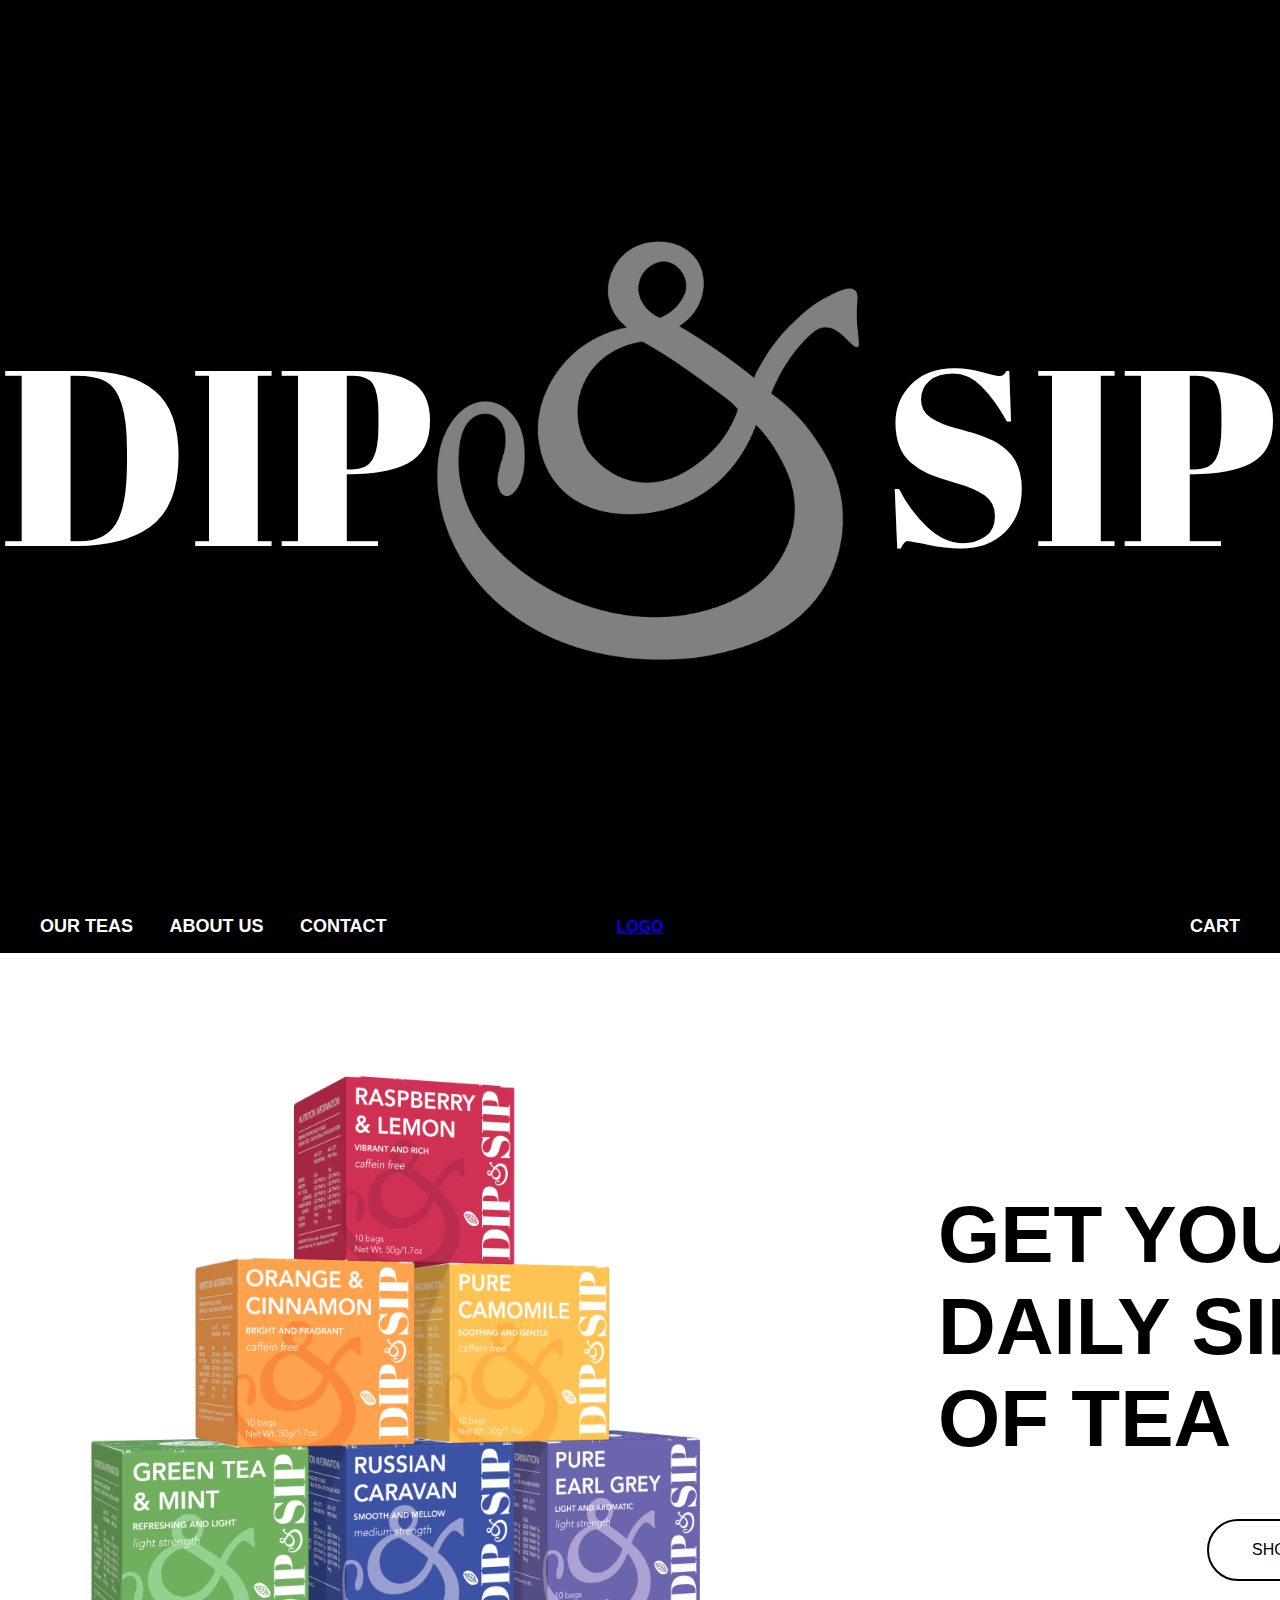
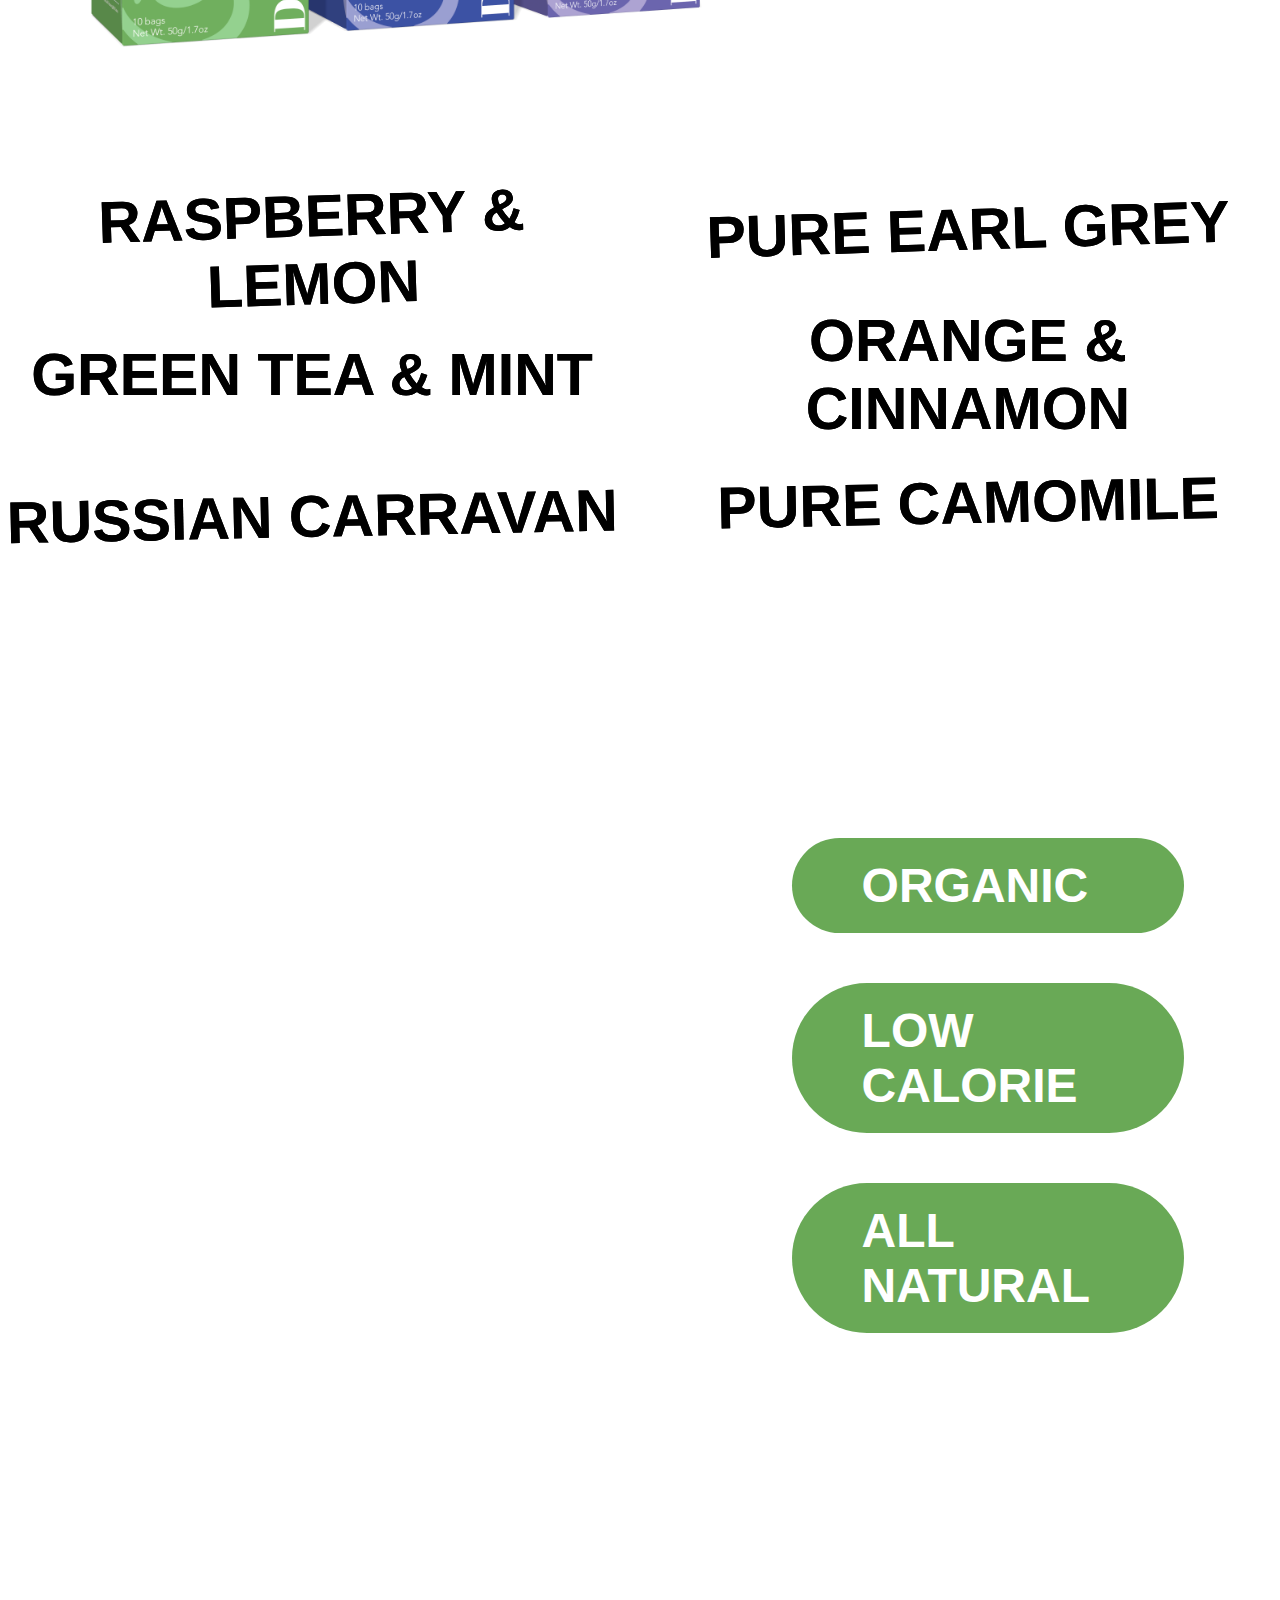
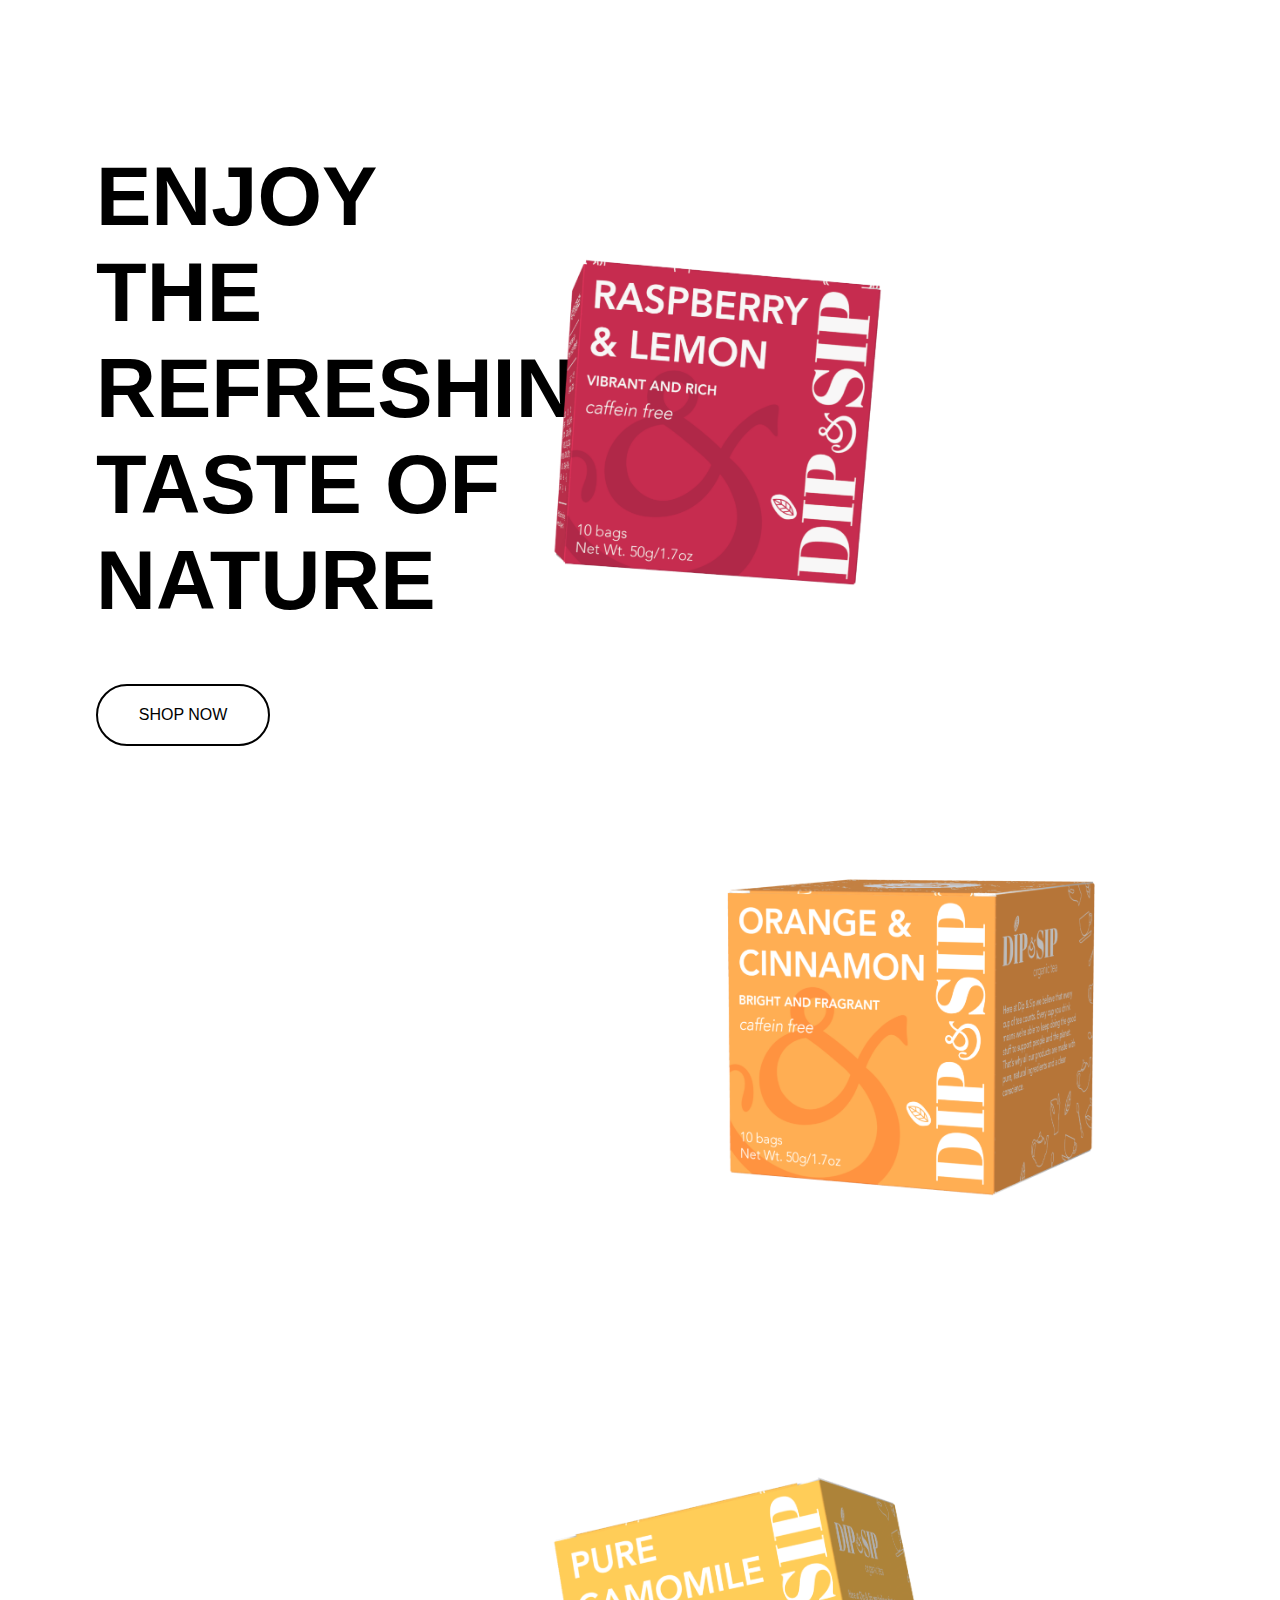
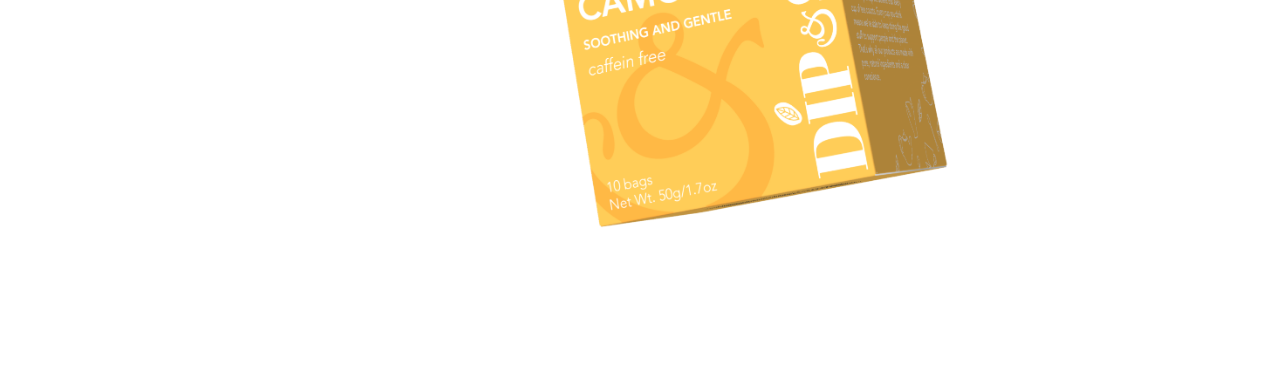
==== index.html @ ac1fb06c "70% Homepage" ====
<!DOCTYPE html>
<html lang="en">
    <head>
        <meta charset="UTF-8">
        <meta name="viewport" content="width=device-width, initial-scale=1.0">
        <title>DIP&SIP</title>
        <link rel="stylesheet" href="style.css">
    </head>
    
    <body>
        <section class="hero">
            <div class="hero_image">
            </div>
            <div class="logo">
               
                <div class="hero_text_dip">
                    DIP
                </div>
                <div class="hero_logo">
                </div>                
                <div class="hero_text_sip">
                    SIP
                </div>
            </div>
        </section>

        <header>
            <div class="inner">
                <section id="navigation"> 
                    <nav>
                        <ul>
                            <li><a href="teas.html">OUR TEAS</a></li>                            
                            <li><a href="about.html">ABOUT US</a></li>
                            <li><a href="contact.html">CONTACT</a></li>
                        </ul>
                    </nav>
                </section>
                <section id="logo"><a href="index.html">LOGO<img src=""></a></section>
                <section id="cart">CART
                </section>
            </div>
        </header>

        <main>
            <section class="shop">
                <div class="shop-image">
                    <img src="asset/dns_stackall.png">

                </div>
                <div class="shop-text">
                    <h1>GET YOUR DAILY SIP OF TEA</h1>
                    <button role="button">SHOP NOW</button>
                </div>
            </section>

            <section class="">
                <div class="scroll_container line_1">
                    <div class="scroll-parent">
                        <div class="scroll-element primary">
                            <a href=""><img src=""><p id="red">RASPBERRY & LEMON</p></a>
                            <a href=""><img src=""><p id="purple">PURE EARL GREY</p></a>
                        </div>
                        <div class="scroll-element secondary">
                            <a href=""><img src=""><p id="red">RASPBERRY & LEMON</p></a>
                            <a href=""><img src=""><p id="purple">PURE EARL GREY</p></a>
                        </div>
                    </div>
                </div>
                <div class="scroll_container line_2">
                    <div class="scroll-parent">
                        <div class="scroll-element primary_right">
                            <a href=""><img src=""><p id="green">GREEN TEA & MINT</p></a>
                            <a href=""><img src=""><p id="orange">ORANGE & CINNAMON</p></a>
                        </div>
                        <div class="scroll-element secondary_right">
                            <a href=""><img src=""><p id="green">GREEN TEA & MINT</p></a>
                            <a href=""><img src=""><p id="orange">ORANGE & CINNAMON</p></a>
                        </div>
                    </div>
                </div>
                <div class="scroll_container line_3">
                    <div class="scroll-parent">
                        <div class="scroll-element primary">
                            <a href=""><img src=""><p id="blue">RUSSIAN CARRAVAN</p></a>
                            <a href=""><img src=""><p id="yellow">PURE CAMOMILE</p></a>
                        </div>
                        <div class="scroll-element secondary">
                            <a href=""><img src=""><p id="blue">RUSSIAN CARRAVAN</p></a>
                            <a href=""><img src=""><p id="yellow">PURE CAMOMILE</p></a>
                        </div>
                    </div>
                </div>
            </section>

            <section class="about">
                <div class="about-image">
                </div>
                <div class="about-text">
                    <h1>WHY D&S?</h1>
                    <p>Here at Dip & Sip we believe that every cup of tea counts. 
                        Every cup you drink means we’re able to keep doing the good 
                        stuff to support people and the planet. That’s why all our 
                        products are made with pure, natural ingredients and a clear conscience.
                    </p>
                    <button id="button_reverse" role="button">ABOUT US</button>
                </div>
                <ul class=about-listing>
                    <li>ORGANIC</li>
                    <li>LOW CALORIE</li>
                    <li>ALL NATURAL</li>
                </ul>
            </section>

            <section class="best_selling">
                <div class="best_selling-text">
                    <h1>ENJOY THE REFRESHING TASTE OF NATURE</h1>
                    <button role="button">SHOP NOW</button>
                </div>
                <div class="best_selling-images">
                    <div class="best_selling-image image1">
                        <button class="button1 best_selling-image-btn">SEE<br>MORE</button>
                    </div>
                    <div class="best_selling-image image2">
                        <button class="button2 best_selling-image-btn">SEE<br>MORE</button>
                    </div>
                    <div class="best_selling-image image3">
                        <button class="button3 best_selling-image-btn">SEE<br>MORE</button>
                    </div>
                </div>
            </section>

            <section class="reviews"></section>
        </main>

        <footer></footer>
    </body>
</html>
---- style.css ----
@import url('https://fonts.googleapis.com/css2?family=Abril+Fatface&family=Montserrat&display=swap');

body {
    margin: 0;
    padding: 0;
    box-sizing: border-box;
    font-family: 'Abril Fatface', cursive;
    font-family: 'Avenir', sans-serif;
    height: auto;
}

button {
    background-color: transparent;
    border-radius: 42.5px;
    font-size: 16px;
    font-weight: 500;
    border: 2px solid black;
    color: black;
    padding: 20px 20px;
    cursor: pointer;
    width: 40%;
    transition: 0.3s;
}

button:hover {
    background-color: black;
    color: white; 
}

#button_reverse{
    border: 2px solid white;
    color: white;
}

#button_reverse:hover{
    background-color: white;
    color: black; 
}

/* HERO */
.hero{
    background-color: black;
    /* width: 80vw; */
    height: 100vh;
    align-items: center;
    justify-content: center;
    display: flex;
    position: relative;
}

.hero_image {
    background-image: url("asset/picked-organic-raspberries-macro.jpg");
    background-position: center;
    background-size: cover;
    width: 50%;
    height: 50%;
    border-radius: 268.5px;
    position: absolute;
    z-index: 0;
}

.logo{
    display: grid;
	grid-template-columns: 1fr 1fr 1fr;
    justify-content: space-between;
    align-items: center;
    align-content: center;
}
.hero_logo {
    z-index: 2;
    width: 100%;
    height: 200%;
    background-image: url("asset/D&S_Logo_1.png");
    background-position: center;
    background-size: contain;
    background-repeat: no-repeat;
    filter: opacity(50%);
}


.hero_text_dip {
    font-size: 250px;
    color: white;
    font-family: 'Abril Fatface', cursive;
    display: flex;
    justify-content: flex-start;
    z-index: 1;
    position: relative;
}

.hero_text_sip {
    font-size: 250px;
    color: white;
    font-family: 'Abril Fatface', cursive;
    display: flex;
    justify-content: flex-end;
    z-index: 1;
    position: relative;
}


/* HEADER */
header {
    background-color: black;  
    color: white;
	width: 100vw;
    position: sticky;
    top: 0px;
    z-index: 100;    
    font-family: 'Avenir', sans-serif;
    font-weight: 600;
}


/* use css grid to keep the layout for 3 sections: logo, navigation and contact */
header .inner {
    display: grid;
	grid-template-columns: 1fr 1fr 1fr;
    justify-content: space-between;
    /* gap: 1em; */
    /* height: 4em; */
    align-items: center;
	width: 100%;
    align-content: center;
}

/* logo */
#logo a {
	display: flex;
	/* height: 4em; */
	justify-content: center;
}

/* navigation */
header nav ul{
	align-items:flex-start;
}

header nav ul li {
    display: inline;
    margin-right: 2em;
}
header nav ul li a {
    color: white;
    text-decoration: none;
    /* padding: 0.em; */
    text-transform: uppercase;
	font-size: 18px;
}
header nav ul li a:hover {
	border-bottom: 2px solid white;
	padding-bottom: 3px;
}

/* contact */
#cart{
	display: flex;
	justify-content:flex-end;
    padding-right: 40px;
    font-size: 18px;
    font-weight: 600;
}



/* show the page the user is currently on */
/* #current_page{
	border-bottom: 2px solid #000;
	padding-bottom: 3px;
} */



/* body */

.shop{
    display: grid;
	grid-template-columns: 1fr 1fr;
    justify-content: space-between;
    gap: 10vw;
    /* height: 4em; */
    align-items: center;
	width: 90vw;
    align-content: center;
}

.shop-image{
	height: 90vh;
	/* width: 10vw; */
	background-size: contain;
    display: flex;
}

.shop-text{
    display: flex;
    width: 35vw;
    flex-wrap: wrap;
    justify-content: flex-end;

}

.shop-text h1 {
    font-size: 80px;
    font-weight: 800;
    font-family: 'Avenir', sans-serif;
    align-items: flex-end;
    display: flex;
}


.scroll_container div{
    display: grid;
	width: 100vw;
    grid-template-columns: repeat(2, 1fr);  
    column-gap: 2em;
	text-align: center;
	align-items: center;
	justify-content: center;
    text-decoration: none;
}

.scroll_container div a{
    text-decoration: none;
}

.scroll_container div p{
	font-size: 59px;
	justify-content: center;
	object-fit: cover;
    text-decoration: none;
    font-weight: 900;
    font-family: 'Avenir', sans-serif;
    color: black;
}

#red:hover{
    color: #C91E4C;
}
#orange:hover{
    color: #D86A1A;
}
#yellow:hover{
    color: #FEBE4B;
}
#green:hover{
    color: #69A956;
}
#blue:hover{
    color: #30499F;
}
#purple:hover{
    color: #645EA9;
}

/* infinite auto-scrolling animation */
.scroll_container {
	display: flex;
	align-items: center;
	overflow: hidden;
    height: 15vh;
    width: 100vw;
}

.line_1 {
    transform: rotate(-1.8deg);
}

.line_3{
    transform:  rotate(-1.2deg);
}

.scroll-parent {
	position: relative;
	height: 50vh;
	overflow-x: hidden;
}
  
.scroll-element {
	width: inherit;
	height: inherit;
	position: absolute;
	left: 0%;
	top: 0%;
	display: flex;
	align-items: center;
	justify-content: space-around;
}

.primary {
	animation: primary 5s linear infinite;
}

.secondary {
	animation: secondary 5s linear infinite;
}

@keyframes primary {
	from {
		left: 0%;
	}
	to {
		left: -100%;
	}
}

@keyframes secondary {
	from {
		left: 100%;
	}
	to {
		left: 0%;
	}
}

.primary_right {
	animation: primary_right 5s linear infinite;
}

.secondary_right {
	animation: secondary_right 5s linear infinite;
}

@keyframes primary_right {
	from {
		left: -100%;
	}
	to {
		left: 0%;
	}
}

@keyframes secondary_right {
	from {
		left: 0%;
	}
	to {
		left: 100%;
	}
}




/* about */
.about{
    padding: 0 7.5%;
    display: grid;
    grid-template-columns: 1fr 1fr;
    height: 85vh;
    margin-top: 10em;
}

/* .about-container{
    background-color: #69A956;
    display: flex;
    flex-direction: column;
    border-radius: 90px;
    position: relative;
    color: white;
} */

.about-image{
    background-image: url("asset/tea-picker-woman-s-asian-hands-close-up-pretty-tea-picking-girl-plantation.jpg");
    width: 80%;
    height: 85vh;
    background-size: cover;
    filter: blur(2px);
    border-radius: 90px;
    position: absolute;
    z-index: -1;
    filter: brightness(0.7);
}

.about-text{
    /* font-weight: 400; */
    /* font-size: 100px; */
    width: 100%;
    flex-wrap: wrap;
    display: flex;
    flex-direction: row;
    color: white;
    margin: 10%;
} 

.about-text h1{
    font-family: 'Abril Fatface', cursive;
    font-size: 96px;
    margin: 0;
}

.about-text p{
    font-size: 32px;
}

.about-text button{
    height: 5em;
}

.about-listing{
    justify-content: center;
    list-style: none;
    color: white;
    display: flex;
    flex-direction: column;
    align-items: flex-end;
}

.about-listing li {
    background-color: #69A956;
    font-weight: bolder;
    font-size: 48px;
    font-family: 'Avenir', sans-serif;
    margin-bottom: 50px;
    border-radius: 84px ;
    padding: 20px 20px 20px 70px;
    width: 60%;
    align-content: center;
}

.best_selling {
    margin-top: 200px;
    padding: 0 7.5%;
    display: flex;

}

.best_selling-text {
    display: flex;
    flex-direction: column;
    width: 40%;
    position: sticky;

}

.best_selling-text h1 {
    font-size: 83px;
    font-weight: 800;
    font-family: 'Avenir', sans-serif;
}

.best_selling-images {
    display: flex;
	flex-wrap: wrap;
	/* column-gap: 1.5em;
	row-gap: 1.5em; */
    width: 45vw;
	/* overflow-x: hidden;
	overflow-y: auto; */
	justify-content: flex-end;
}
.best_selling-image {
    background-size: contain;
    background-repeat: no-repeat;
    position: relative;
    width: 100%;
    height: 70vh;
}
.image1 {
    background-position: left;
    background-image: url("asset/dns_stack1.png");
}
.image2 {
    background-image: url("asset/dns_stack2.png");
    background-position: right;

}
.image3 {
    background-image: url("asset/dns_stack3.png");
    background-position: left;
}

.best_selling-image-btn {
    background-color: transparent;
    border-radius: 73px;
    font-size: 20px;
    font-weight: 500;
    border: 2px solid black;
    color: black;
    cursor: pointer;
    padding: 30px 30px; /* Adjust as needed to get the desired size */
    border-radius: 50%; /* Makes the button round */
    outline: none;
    position: absolute;
    background-color: white;
    opacity: 0;
    visibility: hidden; /* Ensures the button doesn't interfere with interactions */
    transition: opacity 0.3s, visibility 0.3s, background-color 0.3s, color 0.3s;

}
.best_selling-image:hover > .best_selling-image-btn{
    opacity: 1; /* Fully visible on hover */
    visibility: visible; /* Make it visible on hover */ 
    
}

.best_selling-image-btn:hover {
    background-color: black; /* Black background on hover */
    color: white; /* White text on hover */
}

.button1 {
    top: 55%;
    left: 35%;
}
.button2 {
    top: 55%;
    right: -4%;
}
.button3 {
    top: 40%;
    left: 40%;
}
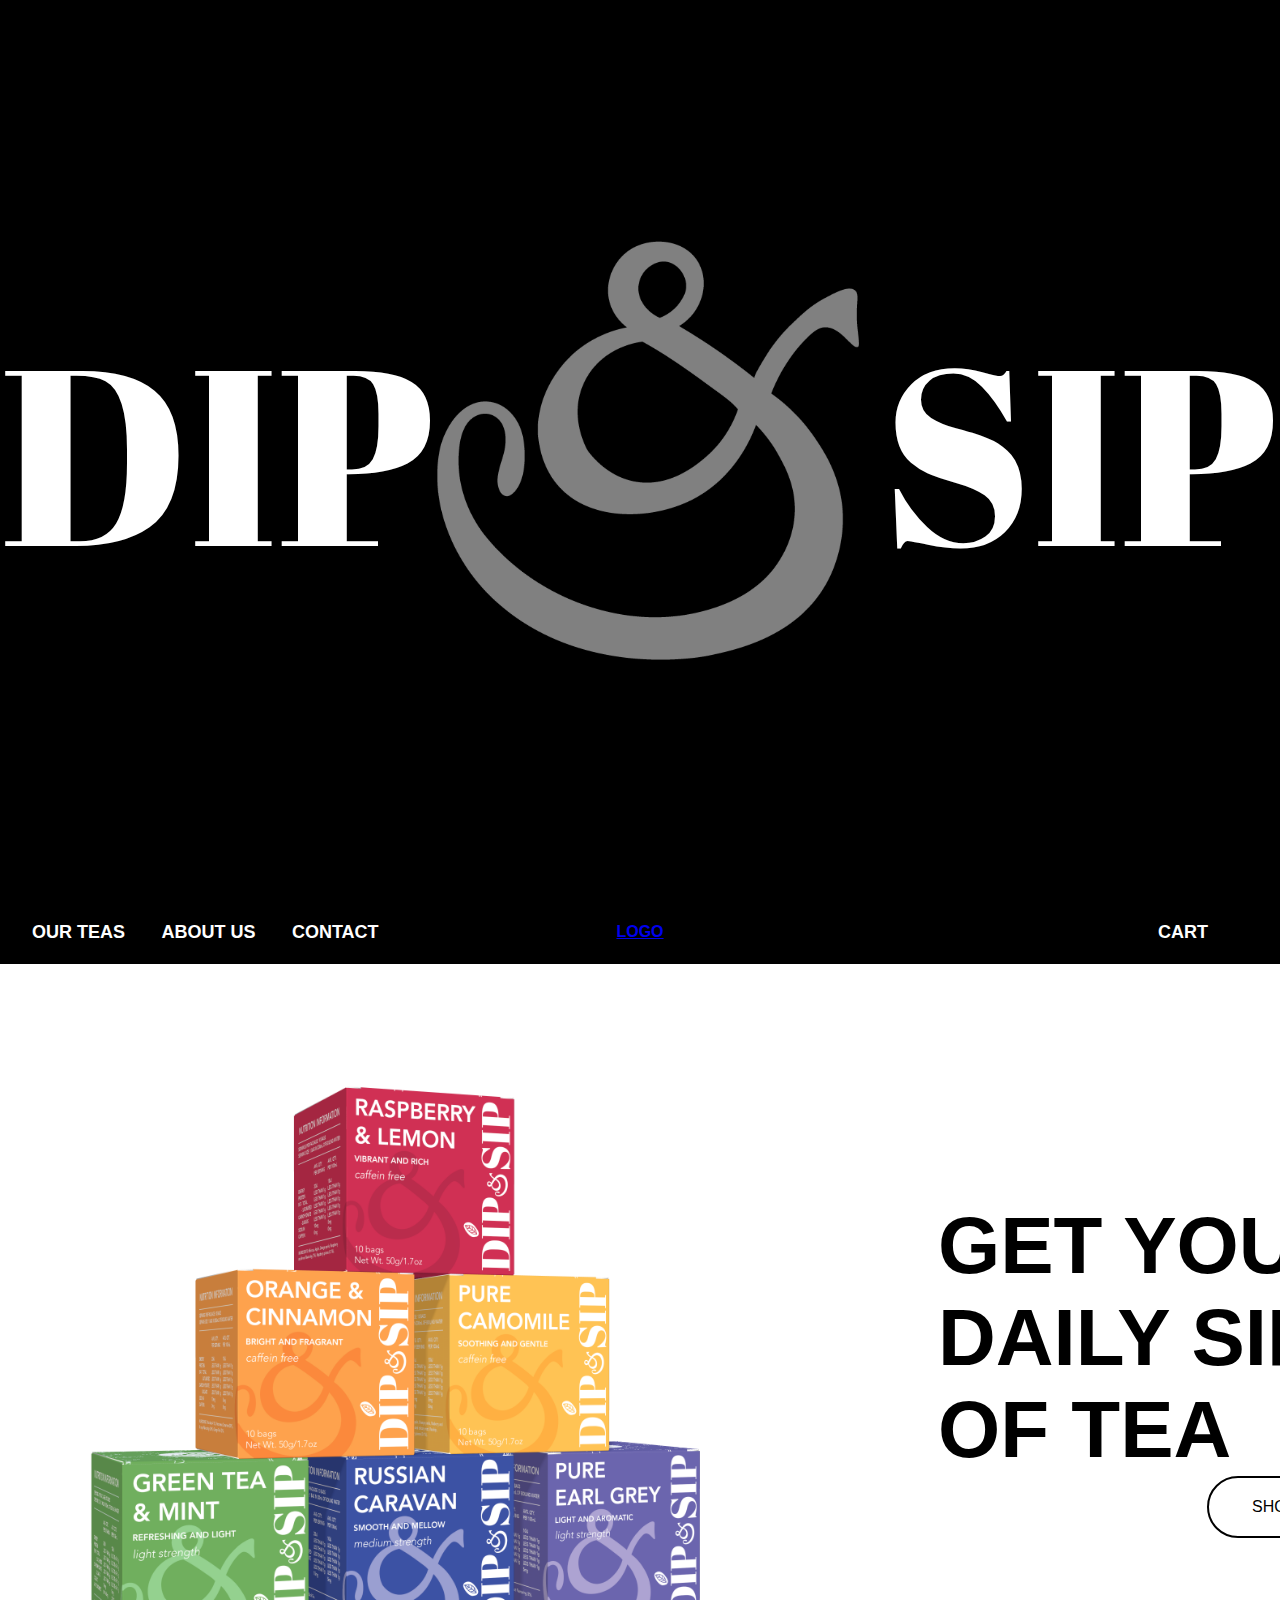
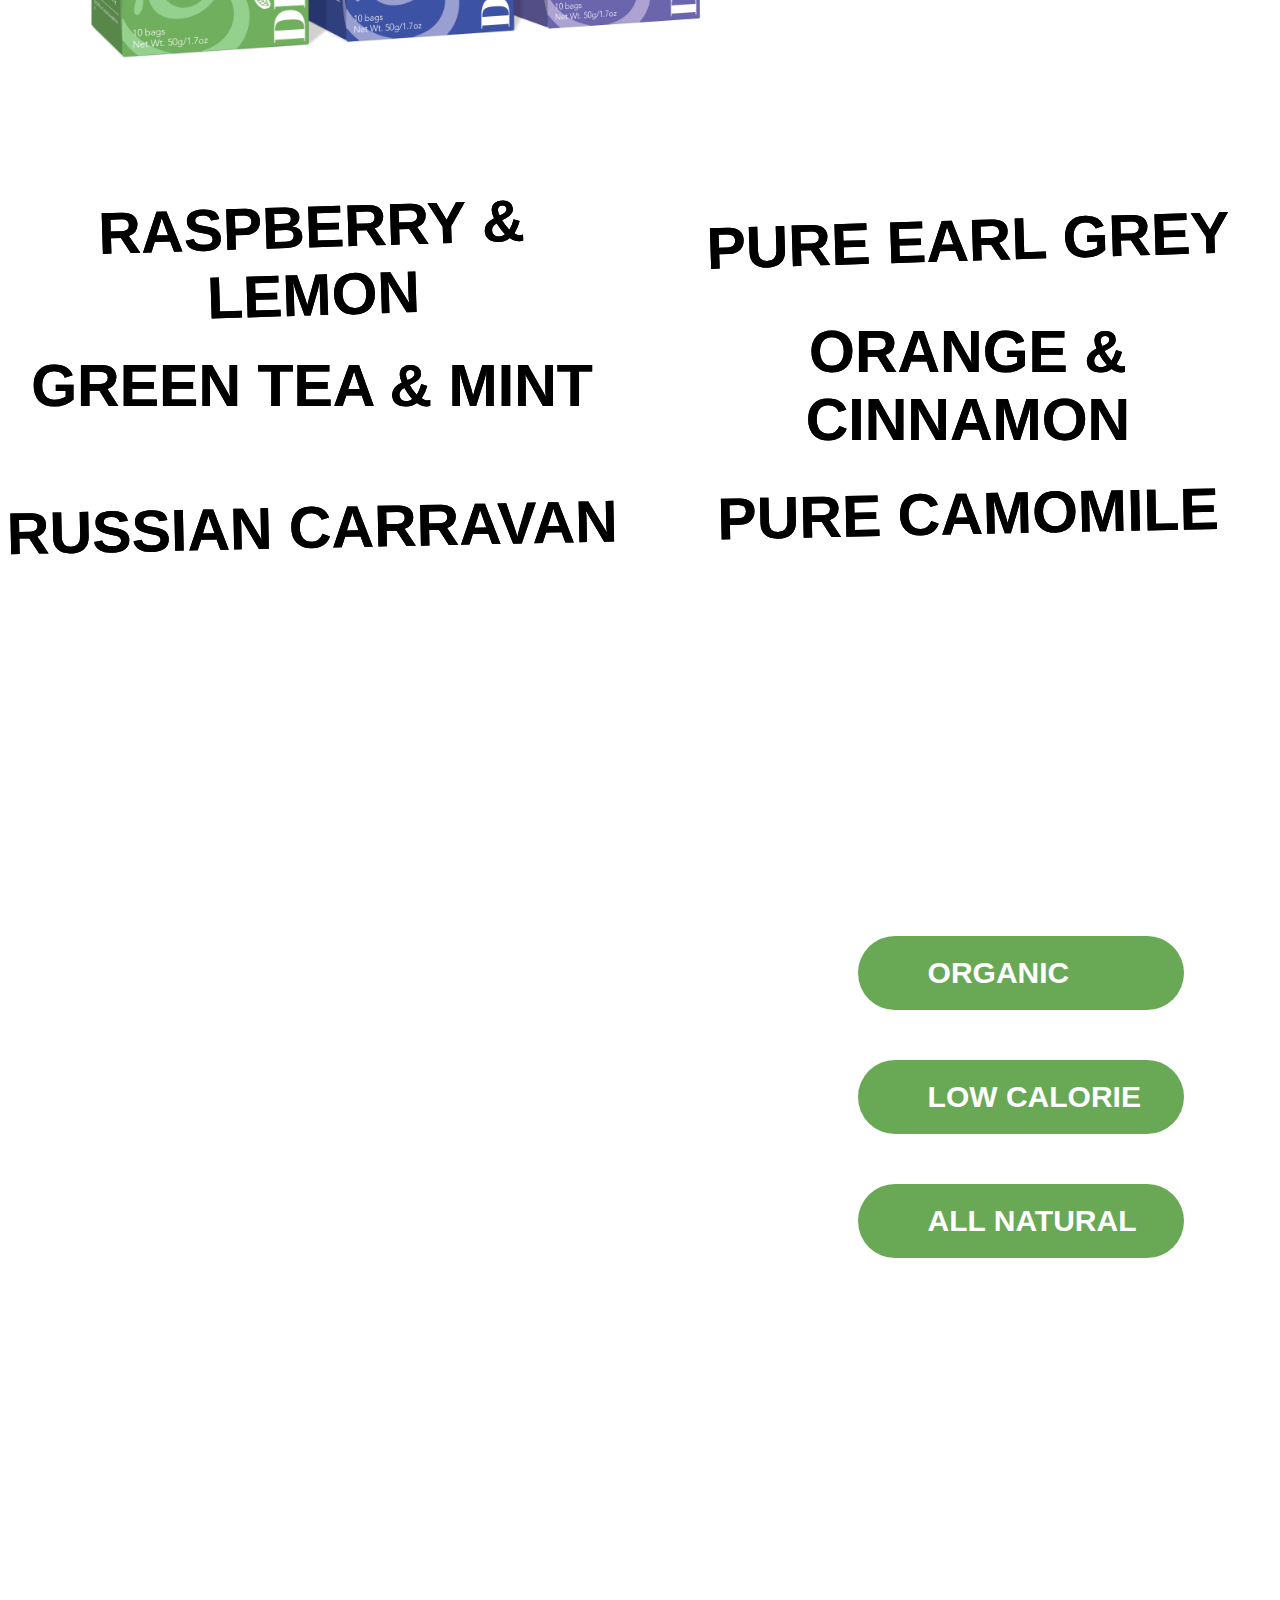
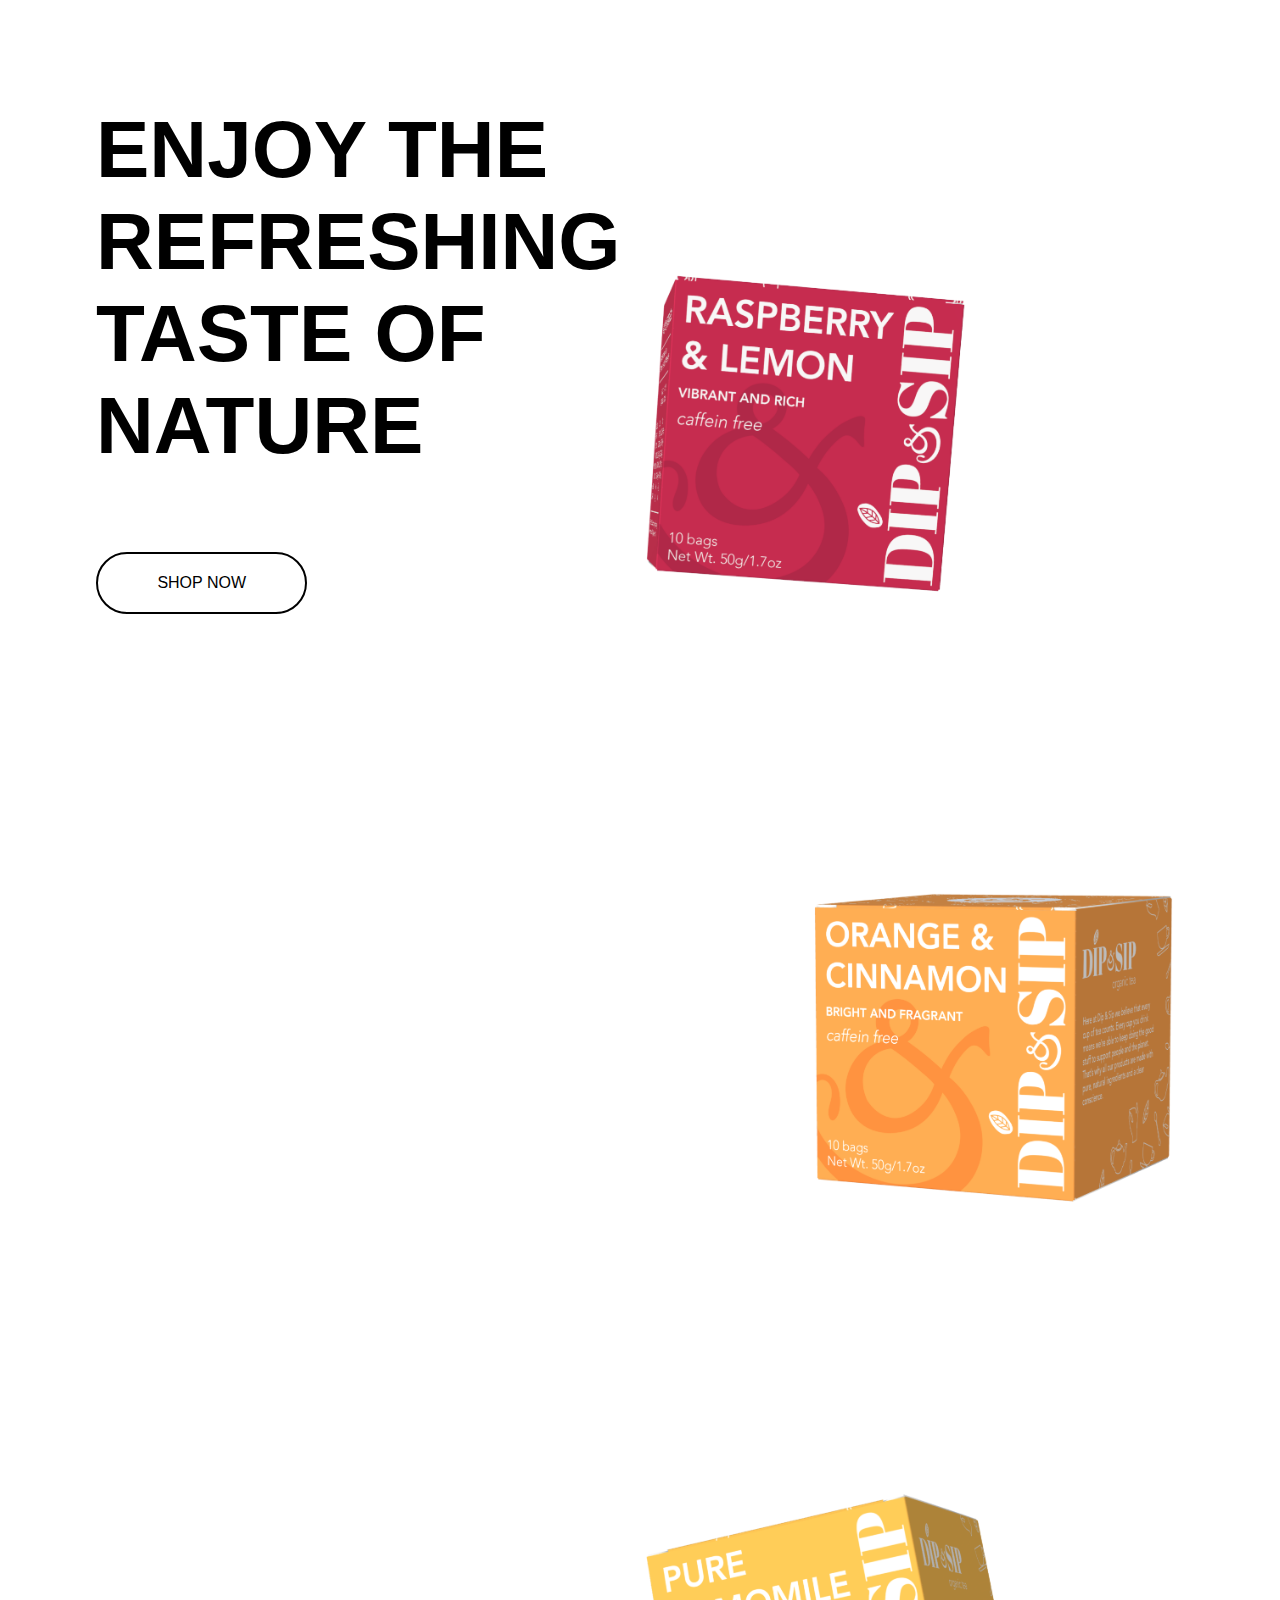
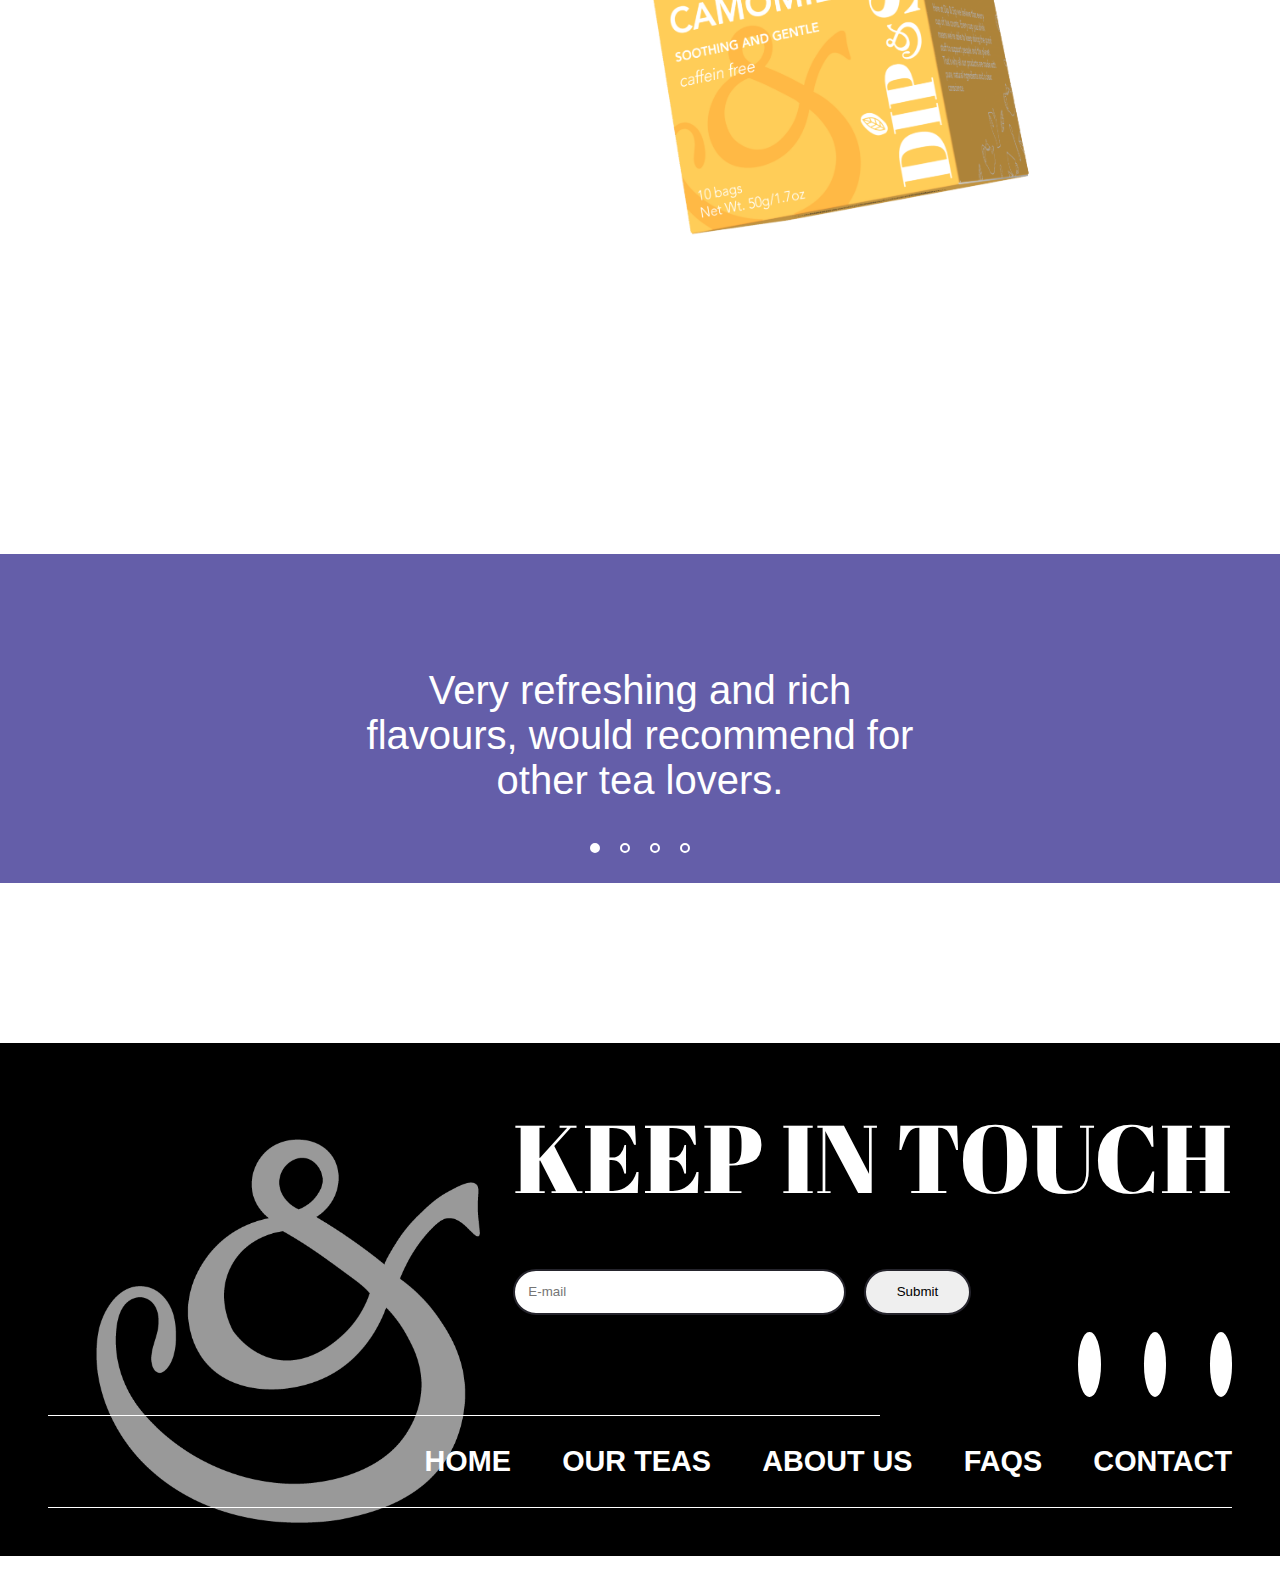
==== commit 9a1f4286: "Homepage Update" ====
--- a/index.html
+++ b/index.html
@@ -4,7 +4,9 @@
         <meta charset="UTF-8">
         <meta name="viewport" content="width=device-width, initial-scale=1.0">
         <title>DIP&SIP</title>
+        <link rel="icon" type="image/x-icon" href="asset/D&S_Logo_1.png">
         <link rel="stylesheet" href="style.css">
+        <link rel="stylesheet" href="https://cdnjs.cloudflare.com/ajax/libs/font-awesome/6.2.0/css/all.min.css" integrity="sha512-xh6O/CkQoPOWDdYTDqeRdPCVd1SpvCA9XXcUnZS2FmJNp1coAFzvtCN9BmamE+4aHK8yyUHUSCcJHgXloTyT2A==" crossorigin="anonymous" referrerpolicy="no-referrer" />
     </head>
     
     <body>
@@ -44,7 +46,7 @@
         <main>
             <section class="shop">
                 <div class="shop-image">
-                    <img src="asset/dns_stackall.png">
+                    <img src="asset/dns_stackall.png"> 
 
                 </div>
                 <div class="shop-text">
@@ -128,10 +130,81 @@
                     </div>
                 </div>
             </section>
-
-            <section class="reviews"></section>
+            
+            <section class="review">
+                <div class="carousel">
+                    <div class="slider">
+                        <section>
+                            <div><i class="fa-solid fa-star"></i><i class="fa-solid fa-star"></i><i class="fa-solid fa-star"></i><i class="fa-solid fa-star"></i><i class="fa-solid fa-star"></i></div>
+                            <p>Very refreshing and rich flavours, would recommend for other tea lovers.</p>
+                        </section>
+                        <section>
+                            <div><i class="fa-solid fa-star"></i><i class="fa-solid fa-star"></i><i class="fa-solid fa-star"></i><i class="fa-solid fa-star"></i><i class="fa-solid fa-star"></i></div>
+                            <p>Very refreshing and rich flavours, would recommend for other tea lovers.</p>
+                        </section>
+                        <section>
+                            <div><i class="fa-solid fa-star"></i><i class="fa-solid fa-star"></i><i class="fa-solid fa-star"></i><i class="fa-solid fa-star"></i><i class="fa-solid fa-star"></i></div>
+                            <p>Very refreshing and rich flavours, would recommend for other tea lovers.</p>
+                        </section>
+                        <section>
+                            <div><i class="fa-solid fa-star"></i><i class="fa-solid fa-star"></i><i class="fa-solid fa-star"></i><i class="fa-solid fa-star"></i><i class="fa-solid fa-star"></i></div>
+                            <p>Very refreshing and rich flavours, would recommend for other tea lovers.</p>
+                        </section>
+                    </div>
+                    <div class="controls">
+                        <span class="arrow left"><i class="fa-solid fa-chevron-left"></i></span>
+                        <span class="arrow right"><i class="fa-solid fa-chevron-right"></i></span>
+                        <ul>
+                            <li class="selected"></li>
+                            <li></li>
+                            <li></li>
+                            <li></li>
+                        </ul>
+                    </div>
+                </div>
+            </section>
         </main>
 
-        <footer></footer>
+        <footer>
+            <div class="container">
+                <div class="footer_logo">
+                    <img src="asset/D&S_Logo_1.png">
+                </div>
+                <div class="kit">
+                <div class="contact-form">
+                    <h3>KEEP IN TOUCH</h3>
+                    <form>
+                        <input type="email" id="email" placeholder="E-mail" required>
+                        <input type="submit" id="submit">
+                    </form>
+                </div> 
+                <div class="links">
+                    <nav>
+                        <ul>
+                            <li><a href=""><i class="fa-brands fa-facebook"></i></a></li>
+                            <li><a href=""><i class="fa-brands fa-instagram"></i></a></li>
+                            <li><a href=""><i class="fa-solid fa-envelope"></i></a></li>
+                        </ul>
+                    </nav>
+                </div>               
+                </div>
+                <div class="line_m"></div>
+                <div class="menu">
+                    <nav>
+                        <ul>
+                            <li><a href="index.html">Home</a></li>
+                            <li><a href="product.html">Our Teas</a></li>
+                            <li><a href="about.html">About Us</a></li>
+                            <li><a href="">FAQS</a></li>
+                            <li><a href="">Contact</a></li>
+                        </ul>
+                    </nav>
+                </div>
+                <div class="line"></div>
+            </div>
+            
+        </footer>
+
+        <script src="script.js"></script> 
     </body>
 </html>--- a/style.css
+++ b/style.css
@@ -1,13 +1,16 @@
-@import url('https://fonts.googleapis.com/css2?family=Abril+Fatface&family=Montserrat&display=swap');
-
-body {
+@import url('https://fonts.googleapis.com/css2?family=Abril+Fatface&display=swap');
+
+*{
     margin: 0;
     padding: 0;
     box-sizing: border-box;
-    font-family: 'Abril Fatface', cursive;
+}
+
+body{
     font-family: 'Avenir', sans-serif;
-    height: auto;
-}
+    font-size: 16px;
+}
+
 
 button {
     background-color: transparent;
@@ -37,6 +40,189 @@
     color: black; 
 }
 
+
+/* HEADER */
+header {
+    background-color: black;  
+    color: white;
+	width: 100vw;
+    position: sticky;
+    top: 0px;
+    z-index: 100;    
+    font-family: 'Avenir', sans-serif;
+    font-weight: 600;
+}
+
+
+header .inner {
+    display: grid;
+	grid-template-columns: 1fr 1fr 1fr;
+    justify-content: space-between;
+    align-items: center;
+	width: 95%;
+    height: 4em;
+    margin: auto;
+    align-content: center;
+}
+
+/* logo */
+#logo a {
+	display: flex;
+	justify-content: center;
+}
+
+/* navigation */
+header nav ul{
+	align-items:flex-start;
+}
+
+header nav ul li {
+    display: inline;
+    margin-right: 2em;
+}
+
+header nav ul li a {
+    color: white;
+    text-decoration: none;
+    text-transform: uppercase;
+	font-size: 18px;
+}
+
+header nav ul li a:hover {
+	border-bottom: 2px solid white;
+	padding-bottom: 3px;
+}
+
+/* cart */
+#cart{
+	display: flex;
+	justify-content:flex-end;
+    padding-right: 40px;
+    font-size: 18px;
+    font-weight: 600;
+}
+
+
+
+/* show the page that currently on */
+/* #current_page{
+	border-bottom: 2px solid #000;
+	padding-bottom: 3px;
+} */
+
+/* FOOTER */
+footer{
+	background-color: black;
+	width: 100vw;
+    color: white;
+}
+
+.container{
+	padding: 3em;
+}
+
+/* footer p{
+	display:inline-flex;
+	float: left;
+	align-items: flex-end;
+	align-content: flex-end;
+	margin: -1em 3em;
+} */
+
+/* keep-in-touch section styling*/
+.kit{
+	display: flex;
+	align-items: flex-end;
+    flex-direction: column;
+}
+
+.kit h3{
+	font-size: 96px;
+    font-family: 'Abril Fatface', cursive;
+	margin-bottom: .5em;
+    margin-top: 0;
+    font-weight: 100;
+}
+
+.kit input{
+	padding: 1em;
+	border-radius: 25px;
+	margin-right: 1em;
+	border-style: solid;
+	border-color: #25242C;
+}
+
+#email{
+	width: 25em;
+}
+
+#submit{
+	width: 8em;
+}
+
+
+/* social media icons styling */
+.fa-facebook, .fa-instagram, .fa-envelope{
+	font-size: 1.3em;
+    color: black;
+    padding: 0.3em;
+    background-color: white;
+    border-radius: 50%;
+}
+
+/* navigation section styling*/
+.menu, .links{
+    display: flex;
+    justify-content: flex-end;
+    font-size: 1.8em;
+    text-transform: uppercase;
+	list-style-type: none;
+	text-decoration:none;
+    padding: 1em 0;
+}
+
+
+.menu nav ul li, .links nav ul li {
+    display: inline;
+    margin-left: 1.5em;
+    color: white;
+}
+
+.menu nav ul li a{
+    color: white;
+    text-decoration:none;
+    font-weight: 800;
+}
+
+.line{
+    border-top: 1px solid;
+	position: relative;
+	/* width: 95vw; */
+	padding: 0;
+    display: flex;
+    justify-content: flex-end;
+}
+
+.line_m{
+    border-top: 1px solid;
+	position: relative;
+	width: 65vw;
+	padding: 0;
+    margin-right: 0;
+    display: flex;
+    justify-content: flex-end;
+}
+
+.footer_logo img{
+    position: absolute;
+    height: 30em;
+    width: 30em;
+    opacity: 0.6;
+    padding: 3em;
+}
+
+/* HOME PAGE */
+
 /* HERO */
 .hero{
     background-color: black;
@@ -66,6 +252,7 @@
     align-items: center;
     align-content: center;
 }
+
 .hero_logo {
     z-index: 2;
     width: 100%;
@@ -98,87 +285,12 @@
     position: relative;
 }
 
-
-/* HEADER */
-header {
-    background-color: black;  
-    color: white;
-	width: 100vw;
-    position: sticky;
-    top: 0px;
-    z-index: 100;    
-    font-family: 'Avenir', sans-serif;
-    font-weight: 600;
-}
-
-
-/* use css grid to keep the layout for 3 sections: logo, navigation and contact */
-header .inner {
-    display: grid;
-	grid-template-columns: 1fr 1fr 1fr;
-    justify-content: space-between;
-    /* gap: 1em; */
-    /* height: 4em; */
-    align-items: center;
-	width: 100%;
-    align-content: center;
-}
-
-/* logo */
-#logo a {
-	display: flex;
-	/* height: 4em; */
-	justify-content: center;
-}
-
-/* navigation */
-header nav ul{
-	align-items:flex-start;
-}
-
-header nav ul li {
-    display: inline;
-    margin-right: 2em;
-}
-header nav ul li a {
-    color: white;
-    text-decoration: none;
-    /* padding: 0.em; */
-    text-transform: uppercase;
-	font-size: 18px;
-}
-header nav ul li a:hover {
-	border-bottom: 2px solid white;
-	padding-bottom: 3px;
-}
-
-/* contact */
-#cart{
-	display: flex;
-	justify-content:flex-end;
-    padding-right: 40px;
-    font-size: 18px;
-    font-weight: 600;
-}
-
-
-
-/* show the page the user is currently on */
-/* #current_page{
-	border-bottom: 2px solid #000;
-	padding-bottom: 3px;
-} */
-
-
-
-/* body */
-
+/* CTA */
 .shop{
     display: grid;
 	grid-template-columns: 1fr 1fr;
     justify-content: space-between;
     gap: 10vw;
-    /* height: 4em; */
     align-items: center;
 	width: 90vw;
     align-content: center;
@@ -207,7 +319,7 @@
     display: flex;
 }
 
-
+/* TEXTS */
 .scroll_container div{
     display: grid;
 	width: 100vw;
@@ -286,6 +398,7 @@
 	justify-content: space-around;
 }
 
+/* from left to right */
 .primary {
 	animation: primary 5s linear infinite;
 }
@@ -312,12 +425,13 @@
 	}
 }
 
+/* from right to left */
 .primary_right {
-	animation: primary_right 5s linear infinite;
+	animation: primary_right 7s linear infinite;
 }
 
 .secondary_right {
-	animation: secondary_right 5s linear infinite;
+	animation: secondary_right 7s linear infinite;
 }
 
 @keyframes primary_right {
@@ -340,8 +454,7 @@
 
 
 
-
-/* about */
+/* ABOUT */
 .about{
     padding: 0 7.5%;
     display: grid;
@@ -349,15 +462,6 @@
     height: 85vh;
     margin-top: 10em;
 }
-
-/* .about-container{
-    background-color: #69A956;
-    display: flex;
-    flex-direction: column;
-    border-radius: 90px;
-    position: relative;
-    color: white;
-} */
 
 .about-image{
     background-image: url("asset/tea-picker-woman-s-asian-hands-close-up-pretty-tea-picking-girl-plantation.jpg");
@@ -372,8 +476,6 @@
 }
 
 .about-text{
-    /* font-weight: 400; */
-    /* font-size: 100px; */
     width: 100%;
     flex-wrap: wrap;
     display: flex;
@@ -389,7 +491,7 @@
 }
 
 .about-text p{
-    font-size: 32px;
+    font-size: 30px;
 }
 
 .about-text button{
@@ -408,7 +510,7 @@
 .about-listing li {
     background-color: #69A956;
     font-weight: bolder;
-    font-size: 48px;
+    font-size: 30px;
     font-family: 'Avenir', sans-serif;
     margin-bottom: 50px;
     border-radius: 84px ;
@@ -417,37 +519,37 @@
     align-content: center;
 }
 
+/* BEST-SELLINGS */
 .best_selling {
     margin-top: 200px;
     padding: 0 7.5%;
     display: flex;
-
 }
 
 .best_selling-text {
     display: flex;
     flex-direction: column;
-    width: 40%;
+    width: 50%;
     position: sticky;
 
 }
 
 .best_selling-text h1 {
-    font-size: 83px;
+    font-size: 5em;
     font-weight: 800;
     font-family: 'Avenir', sans-serif;
+    margin-bottom: 1em;
 }
 
 .best_selling-images {
     display: flex;
 	flex-wrap: wrap;
-	/* column-gap: 1.5em;
-	row-gap: 1.5em; */
     width: 45vw;
 	/* overflow-x: hidden;
 	overflow-y: auto; */
 	justify-content: flex-end;
 }
+
 .best_selling-image {
     background-size: contain;
     background-repeat: no-repeat;
@@ -455,10 +557,12 @@
     width: 100%;
     height: 70vh;
 }
+
 .image1 {
     background-position: left;
     background-image: url("asset/dns_stack1.png");
 }
+
 .image2 {
     background-image: url("asset/dns_stack2.png");
     background-position: right;
@@ -512,3 +616,96 @@
 }
 
 
+/* REVIEWS */
+.review{
+	margin: 10em auto;
+    background-color: #645EA9;
+
+}
+
+.carousel {
+	position: relative;
+	overflow: hidden;
+}
+
+.slider{
+	height: 100%;
+	display: flex;
+	width: 400%;
+	transition: all 0.3s;
+}
+
+.slider section{
+	/* flex-basis: 100%; */
+	padding: 5em;
+    width: 100%;
+    flex-direction: column;
+	display: flex;
+	justify-content: center;
+	align-items: center;
+}
+
+.slider section div{
+	/* margin: 1em; */
+	/* width: 100%; */
+	text-align: center;
+	align-items: flex-start;
+}
+
+.slider section p{
+    font-size: 40px;
+    width: 50%;
+    text-align: center;
+    color: #fff;
+    text-align: center;
+    font-weight: 400;
+}
+
+/* buttons styling */
+.controls .arrow {
+	position: absolute;
+	top: 50%;
+	cursor: pointer;
+	font-size: 2em;
+	transform: translateY(-50%);
+    color: #fff;
+}
+
+.arrow.left {
+	left: 10%;
+}
+
+.arrow.right{
+	right: 10%;
+}
+
+.controls ul{
+	position: absolute;
+	bottom: 20px;
+	left: 50%;
+	transform: translate(-50%);
+	list-style: none;
+	display: flex;
+	padding: 0;
+	margin: 0;
+}
+
+.controls ul li{
+	width: 10px;
+	height: 10px;
+	border: 2px solid white;
+	border-radius: 50px;
+	margin: 10px;
+	background:transparent;
+	cursor: pointer;
+}
+
+.controls ul li.selected{
+	background: white;
+}
+
+.fa-star{
+    font-size: 30px;
+    color: #fff;
+    margin: 5px;
+}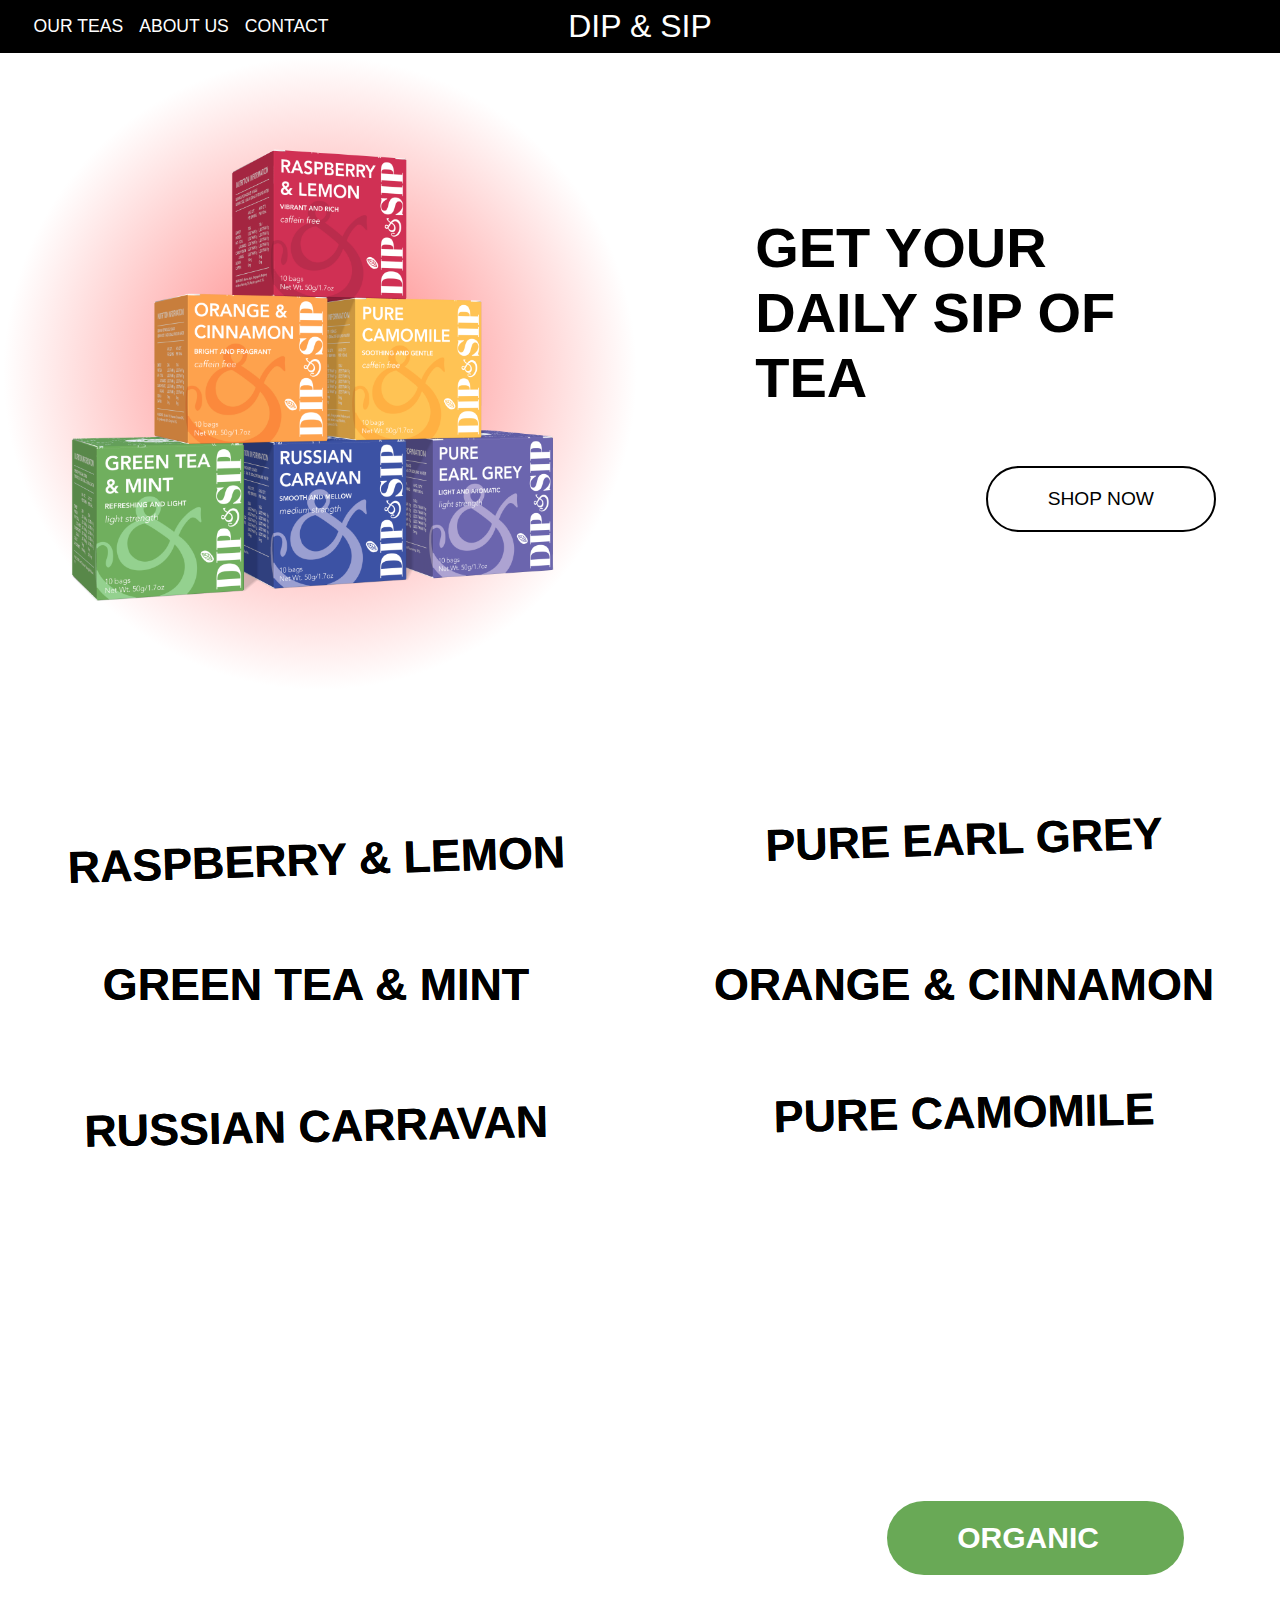
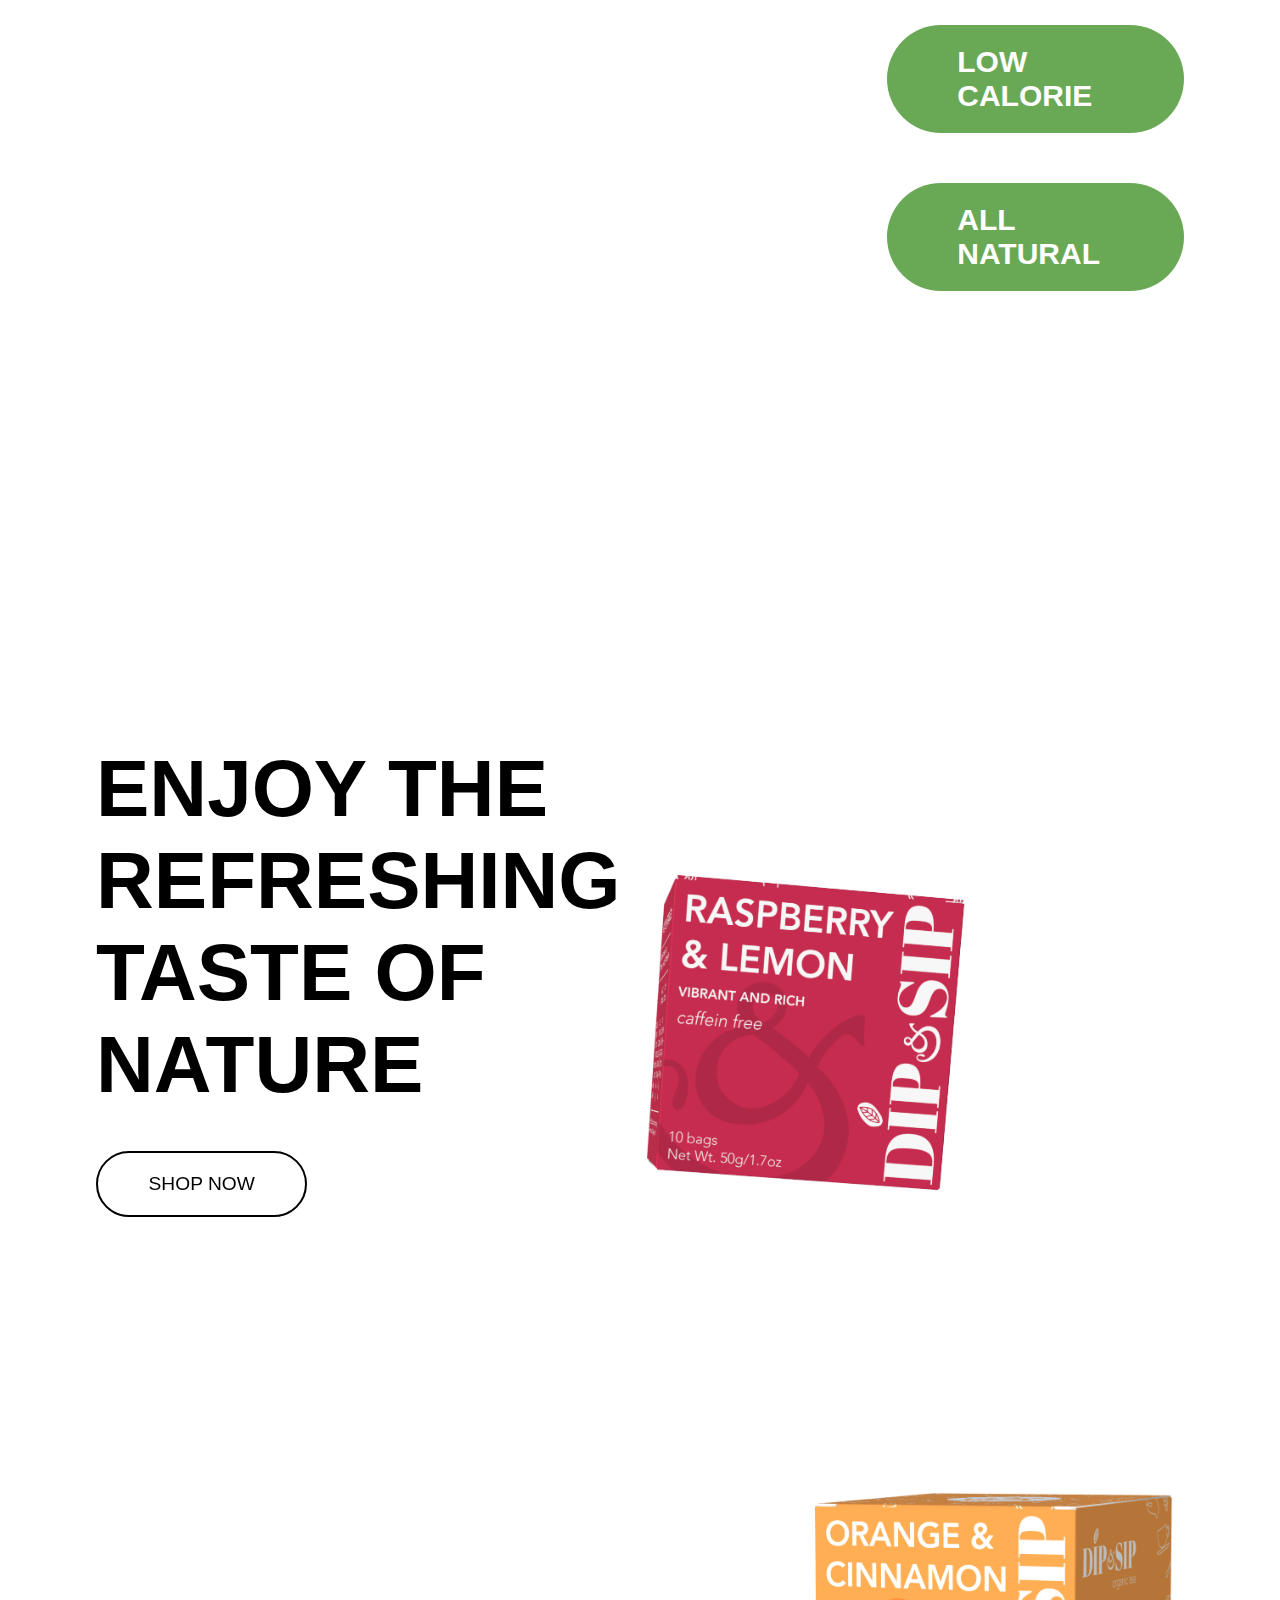
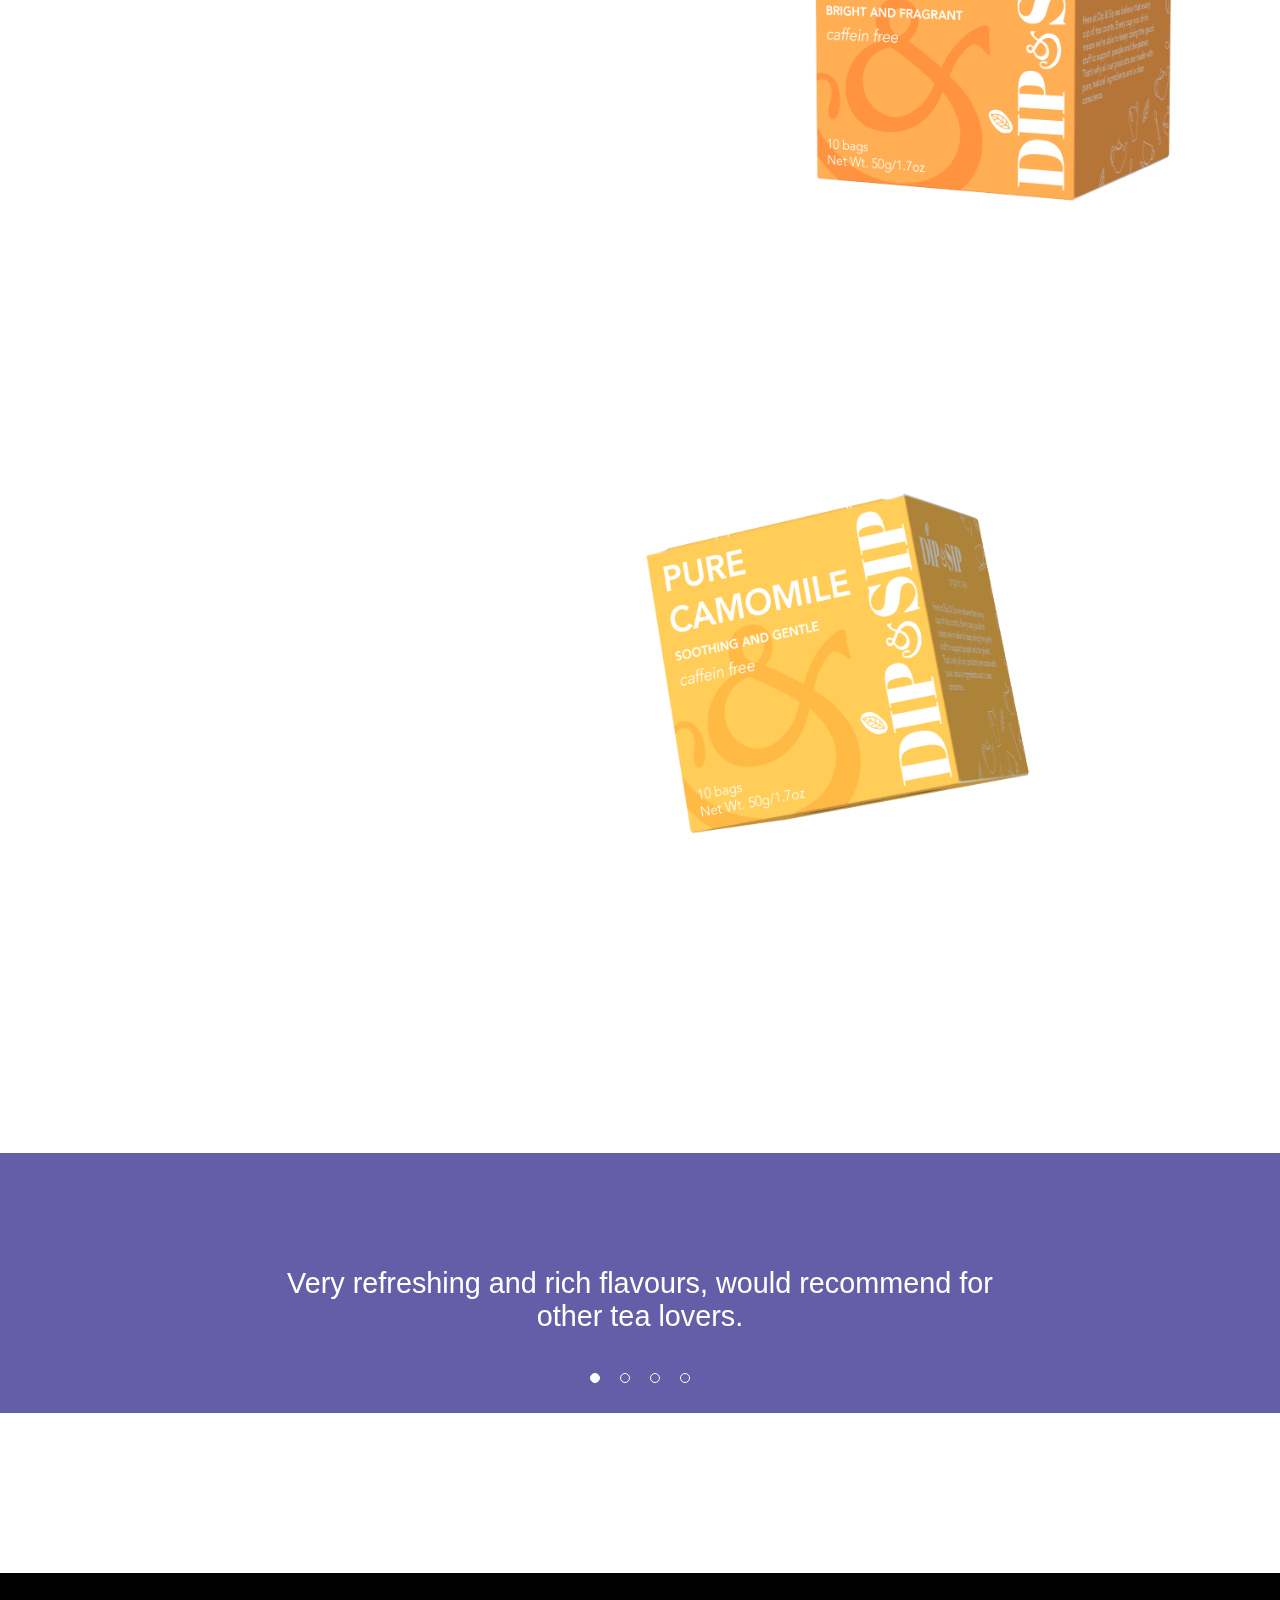
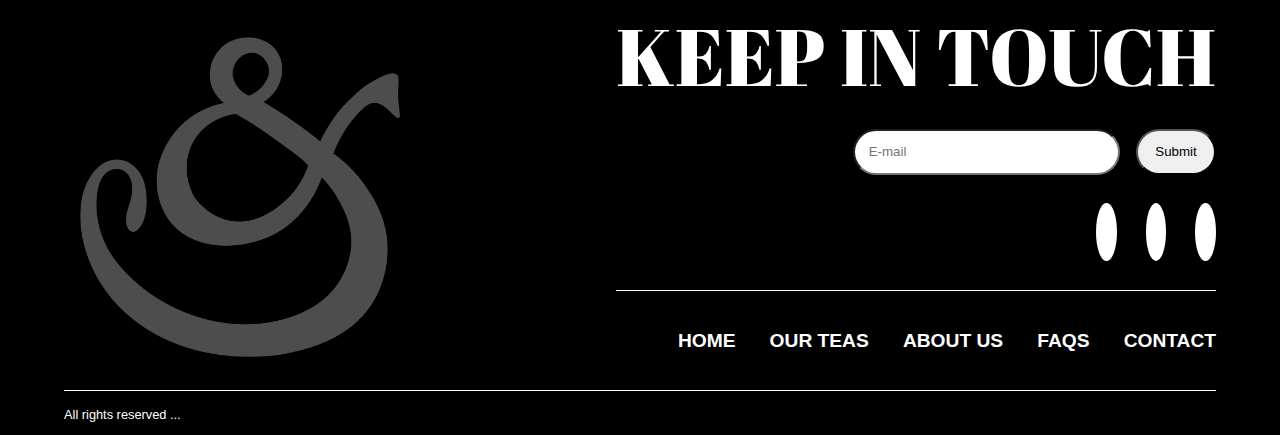
==== commit 911cfae7: "complete 90%" ====
--- a/index.html
+++ b/index.html
@@ -10,7 +10,7 @@
     </head>
     
     <body>
-        <section class="hero">
+        <!-- <section class="hero">
             <div class="hero_image">
             </div>
             <div class="logo">
@@ -24,22 +24,20 @@
                     SIP
                 </div>
             </div>
-        </section>
+        </section> -->
 
         <header>
-            <div class="inner">
-                <section id="navigation"> 
-                    <nav>
-                        <ul>
-                            <li><a href="teas.html">OUR TEAS</a></li>                            
-                            <li><a href="about.html">ABOUT US</a></li>
-                            <li><a href="contact.html">CONTACT</a></li>
-                        </ul>
-                    </nav>
-                </section>
-                <section id="logo"><a href="index.html">LOGO<img src=""></a></section>
-                <section id="cart">CART
-                </section>
+            <input type="checkbox" id="toggler">
+            <label for="toggler" class="fas fa-bars"></label>
+            <nav class="navbar">
+                <a href="product.html">OUR TEAS</a>
+                <a href="about.html">ABOUT US</a>
+                <a href="contact.html">CONTACT</a>
+            </nav>
+            <a href="index.html" class="logo">DIP & SIP<img src=""></a>
+            <div class="icons">
+                <a href="#" class="fas fa-heart"></a>
+                <a href="#" class="fas fa-shopping-cart"></a>
             </div>
         </header>
 
@@ -47,7 +45,7 @@
             <section class="shop">
                 <div class="shop-image">
                     <img src="asset/dns_stackall.png"> 
-
+                    <div class="red_blured_bk"></div>
                 </div>
                 <div class="shop-text">
                     <h1>GET YOUR DAILY SIP OF TEA</h1>
@@ -94,9 +92,10 @@
                 </div>
             </section>
 
-            <section class="about">
-                <div class="about-image">
-                </div>
+            <section id="about">
+                <video autoplay loop muted class="about-video">
+                    <source src="asset/pexels_videos_1324942 (2160p).mp4" type="video/mp4">
+                </video>
                 <div class="about-text">
                     <h1>WHY D&S?</h1>
                     <p>Here at Dip & Sip we believe that every cup of tea counts. 
@@ -114,9 +113,11 @@
             </section>
 
             <section class="best_selling">
-                <div class="best_selling-text">
-                    <h1>ENJOY THE REFRESHING TASTE OF NATURE</h1>
-                    <button role="button">SHOP NOW</button>
+                <div class="scroll_container_best_selling">
+                   <div class="best_selling-text">
+                        <h1>ENJOY THE REFRESHING TASTE OF NATURE</h1>
+                        <button role="button">SHOP NOW</button>
+                    </div> 
                 </div>
                 <div class="best_selling-images">
                     <div class="best_selling-image image1">
@@ -166,43 +167,47 @@
         </main>
 
         <footer>
+            <img class="footer_logo" src="asset/D&S_Logo_1.png">
             <div class="container">
-                <div class="footer_logo">
-                    <img src="asset/D&S_Logo_1.png">
-                </div>
-                <div class="kit">
-                <div class="contact-form">
-                    <h3>KEEP IN TOUCH</h3>
-                    <form>
-                        <input type="email" id="email" placeholder="E-mail" required>
-                        <input type="submit" id="submit">
-                    </form>
-                </div> 
-                <div class="links">
-                    <nav>
-                        <ul>
-                            <li><a href=""><i class="fa-brands fa-facebook"></i></a></li>
-                            <li><a href=""><i class="fa-brands fa-instagram"></i></a></li>
-                            <li><a href=""><i class="fa-solid fa-envelope"></i></a></li>
-                        </ul>
-                    </nav>
-                </div>               
-                </div>
-                <div class="line_m"></div>
-                <div class="menu">
-                    <nav>
-                        <ul>
-                            <li><a href="index.html">Home</a></li>
-                            <li><a href="product.html">Our Teas</a></li>
-                            <li><a href="about.html">About Us</a></li>
-                            <li><a href="">FAQS</a></li>
-                            <li><a href="">Contact</a></li>
-                        </ul>
-                    </nav>
-                </div>
+                <div class="kit_container">
+                    <div class="kit">
+                        <div class="contact-form">
+                            <h3>KEEP IN TOUCH</h3>
+                            <form class="footer_form">
+                                <input type="email" id="email" placeholder="E-mail" required>
+                                <input type="submit" id="submit">
+                            </form>
+                        </div> 
+                        <div class="links">
+                            <nav>
+                                <ul>
+                                    <li><a href=""><i class="fa-brands fa-facebook"></i></a></li>
+                                    <li><a href=""><i class="fa-brands fa-instagram"></i></a></li>
+                                    <li><a href=""><i class="fa-solid fa-envelope"></i></a></li>
+                                </ul>
+                            </nav>
+                        </div>               
+                        <div class="line_m"></div>
+                    </div>
+                    <div class="menu">
+                        <nav>
+                            <ul>
+                                <li><a href="index.html">Home</a></li>
+                                <li><a href="product.html">Our Teas</a></li>
+                                <li><a href="about.html">About Us</a></li>
+                                <li><a href="">FAQS</a></li>
+                                <li><a href="">Contact</a></li>
+                            </ul>
+                        </nav>
+                    </div>
+                </div>
+            </div>
+            <div class="line_wrapper">
                 <div class="line"></div>
-            </div>
-            
+                <div class="reserve_container">
+                    <p>All rights reserved ...</p>
+                </div>
+            </div>
         </footer>
 
         <script src="script.js"></script> 
--- a/style.css
+++ b/style.css
@@ -11,20 +11,40 @@
     font-size: 16px;
 }
 
-
 button {
     background-color: transparent;
     border-radius: 42.5px;
-    font-size: 16px;
+    font-size: 1.2em;
     font-weight: 500;
     border: 2px solid black;
     color: black;
-    padding: 20px 20px;
+    padding: 20px;
     cursor: pointer;
     width: 40%;
     transition: 0.3s;
 }
 
+@media (max-width:991px){
+    button{
+        padding: 12px;
+        font-size: 1em;
+    }
+}
+
+@media (max-width:768px){
+    button{
+        padding: 10px;
+        font-size: 0.8em;
+    }
+}
+
+@media (max-width:450px){
+    button{
+        padding: 5px;
+        font-size: 0.8em;
+    }
+}
+
 button:hover {
     background-color: black;
     color: white; 
@@ -42,73 +62,130 @@
 
 
 /* HEADER */
-header {
-    background-color: black;  
-    color: white;
-	width: 100vw;
+header{
     position: sticky;
-    top: 0px;
-    z-index: 100;    
-    font-family: 'Avenir', sans-serif;
-    font-weight: 600;
-}
-
-
-header .inner {
+    top: 0;
+    background-color: #000;
+    padding: 0.5rem 2%;
     display: grid;
-	grid-template-columns: 1fr 1fr 1fr;
+    align-items: center;
     justify-content: space-between;
+    z-index: 1000;
+    text-decoration: none;
+    grid-template-columns: 2fr 1fr 2fr;
     align-items: center;
-	width: 95%;
-    height: 4em;
     margin: auto;
     align-content: center;
 }
 
-/* logo */
-#logo a {
-	display: flex;
+header .logo{
+    font-size: 2rem;
+    font-weight: 500;
+    text-decoration: none;
+    color: #FFF;
+    text-align: center;
+    display: flex;
 	justify-content: center;
 }
 
-/* navigation */
-header nav ul{
-	align-items:flex-start;
-}
-
-header nav ul li {
-    display: inline;
-    margin-right: 2em;
-}
-
-header nav ul li a {
-    color: white;
+/* header .logo:hover{
+    font-size: 2.1rem;
+} */
+
+
+header .navbar{
+    display: flex;
+    flex-wrap: nowrap;
+}
+
+header .navbar a{
+    font-size: 1.1rem;
+    padding: 0 0.5rem;
+    color: #FFF;
+    font-weight: 500;
     text-decoration: none;
-    text-transform: uppercase;
-	font-size: 18px;
-}
-
-header nav ul li a:hover {
-	border-bottom: 2px solid white;
-	padding-bottom: 3px;
-}
-
-/* cart */
-#cart{
-	display: flex;
-	justify-content:flex-end;
-    padding-right: 40px;
-    font-size: 18px;
-    font-weight: 600;
-}
-
-
-
-/* show the page that currently on */
-/* #current_page{
-	border-bottom: 2px solid #000;
-	padding-bottom: 3px;
+}
+
+/* header .navbar a:hover{
+    filter: drop-shadow(2%);
+    text-shadow: #FFF;
 } */
+
+header .icons{
+    display: flex;
+    flex-wrap: nowrap;
+    justify-content:flex-end;
+}
+header .icons a{
+    font-size: 1.5rem;
+    color: #FFF;
+    margin-left: 1.5rem;
+    text-decoration: none;
+}
+
+header #toggler{
+    display: none;
+}
+
+#toggler:checked ~ .navbar{
+    display: block;
+    transition: 1s ease-in-out;
+    background-color: #000;
+}
+
+header .fa-bars{
+    font-size: 2rem;
+    color: #FFF;
+    border-radius: .5rem;
+    padding: .5rem 1.5rem;
+    display: none;
+}
+
+@media (max-width:991px){
+    header{
+        padding: 0.5rem;
+    }
+
+    header .navbar a{
+        padding: 0.5rem;
+        font-size: 1rem;
+    }
+}
+
+@media (max-width:768px){
+    header .fa-bars{
+        display: block;
+    }
+
+    header .navbar{
+        position: absolute;
+        top:100%; left:0; right:0;
+        display: none;
+    }
+
+    header .navbar a{
+        padding: 1rem;
+        background: #000;
+        display: block;
+        flex-wrap: wrap;
+        font-size: 1.5rem;
+        padding-left: 2rem;
+    }
+}
+
+@media (max-width:450px){
+    header .icons{
+        font-size: 0.5rem;
+    }
+    header .fa-bars{
+        font-size: 1.5rem;
+    }
+    header .navbar a{
+        padding: 0.5rem;
+        font-size: 1rem;
+        padding-left: 2rem;
+    }
+}
 
 /* FOOTER */
 footer{
@@ -118,16 +195,11 @@
 }
 
 .container{
-	padding: 3em;
-}
-
-/* footer p{
-	display:inline-flex;
-	float: left;
-	align-items: flex-end;
-	align-content: flex-end;
-	margin: -1em 3em;
-} */
+	padding: 3em 5vw 0;
+    display: flex;
+    flex-direction: row;
+    justify-content: flex-end;
+}
 
 /* keep-in-touch section styling*/
 .kit{
@@ -137,33 +209,37 @@
 }
 
 .kit h3{
-	font-size: 96px;
+	font-size: 5em;
     font-family: 'Abril Fatface', cursive;
-	margin-bottom: .5em;
-    margin-top: 0;
+    margin-top: -20px;
     font-weight: 100;
+    margin-bottom: 20px;
+    text-align: right;
 }
 
 .kit input{
 	padding: 1em;
 	border-radius: 25px;
-	margin-right: 1em;
-	border-style: solid;
-	border-color: #25242C;
+}
+
+.footer_form {
+    display: flex;
+    gap: 1rem;
+    height: 100%;
+    justify-content: flex-end;
 }
 
 #email{
-	width: 25em;
+    width: 20em;
 }
 
 #submit{
-	width: 8em;
-}
-
+	width: 6em;
+}
 
 /* social media icons styling */
-.fa-facebook, .fa-instagram, .fa-envelope{
-	font-size: 1.3em;
+.links nav ul li i{
+	font-size: 1.8em;
     color: black;
     padding: 0.3em;
     background-color: white;
@@ -174,13 +250,12 @@
 .menu, .links{
     display: flex;
     justify-content: flex-end;
-    font-size: 1.8em;
+    font-size: 1.2em;
     text-transform: uppercase;
 	list-style-type: none;
 	text-decoration:none;
-    padding: 1em 0;
-}
-
+    padding: 2em 0;
+}
 
 .menu nav ul li, .links nav ul li {
     display: inline;
@@ -194,35 +269,122 @@
     font-weight: 800;
 }
 
+.line_wrapper {
+    width: 100%;
+    display: flex;
+    flex-direction: column;
+    justify-content: center;
+    align-items: center;
+}
+
+.reserve_container {
+    width: 90vw;
+    display: flex;
+    justify-content: flex-start;
+    padding-bottom: 1em;
+    font-size: 0.8em;
+}
+
 .line{
     border-top: 1px solid;
-	position: relative;
-	/* width: 95vw; */
-	padding: 0;
-    display: flex;
-    justify-content: flex-end;
+	width: 90vw;
+	padding: 1rem 1rem 0;
 }
 
 .line_m{
     border-top: 1px solid;
 	position: relative;
-	width: 65vw;
+	width: 100%;
 	padding: 0;
     margin-right: 0;
-    display: flex;
-    justify-content: flex-end;
-}
-
-.footer_logo img{
+}
+
+.footer_logo {
     position: absolute;
-    height: 30em;
-    width: 30em;
-    opacity: 0.6;
-    padding: 3em;
+    height: 20em;
+    width: 20em;
+    opacity: 0.3;
+    transform: translate(25%,20%);
+}
+
+.kit_container {
+    height: 100%;
+}
+
+@media (max-width:991px){
+    .container{
+        padding: 2em 5vw 0;
+    }
+
+    .kit input{
+        padding: 0.7em;
+    }
+
+    .kit h3{
+        font-size: 4em;
+        margin-top: 0;
+    }
+
+    .line_m{
+        width: 50vw;
+    }
+
+    .menu, .links{
+        padding: 1.8em 0;
+        font-size: 1em;
+    }
+
+    .footer_logo{
+        height: 17em;
+        width: 17em;
+        transform: translate(20%, 20%);
+    }
+}
+
+@media (max-width:768px) {
+    .kit h3{
+        font-size: 3em;
+        margin-top: 0;
+    }
+
+    .menu nav ul li{
+        margin-left: 1em;
+    }
+
+    .footer_logo{
+        height: 15em;
+        width: 15em;
+        transform: translate(20%, 30%);
+    }
+}
+@media (max-width:450px){
+    .container{
+        padding: 1em 5vw 0;
+    }
+
+    .kit h3{
+        font-size: 2.4em;
+        margin-top: 0;
+    }
+    .line_m{
+        width: 90vw;
+    }
+
+    .menu ul{
+        display: flex;
+        flex-direction: column;
+        text-align: right;
+        row-gap: 1em;
+    }
+
+    .footer_logo{
+        height: 11em;
+        width: 11em;
+        transform: translate(20%, 145%);
+    }
 }
 
 /* HOME PAGE */
-
 /* HERO */
 .hero{
     background-color: black;
@@ -288,43 +450,116 @@
 /* CTA */
 .shop{
     display: grid;
-	grid-template-columns: 1fr 1fr;
+	grid-template-columns: 1fr 2fr;
     justify-content: space-between;
-    gap: 10vw;
     align-items: center;
 	width: 90vw;
     align-content: center;
+    padding:0 0 5em 0;
 }
 
 .shop-image{
-	height: 90vh;
-	/* width: 10vw; */
 	background-size: contain;
     display: flex;
+    position: relative;
+}
+
+.shop-image img{
+    width: 50vw;
+    height: auto;
+}
+
+.red_blured_bk {
+    position: absolute;
+    width: 100%;
+    aspect-ratio: 1/1;
+    border-radius: 50%;
+    background: radial-gradient(circle at center, rgba(255, 85, 85, 0.8), rgb(255, 255, 255) 70%);
+    z-index: -99;
 }
 
 .shop-text{
     display: flex;
-    width: 35vw;
+    width: 45vw;
     flex-wrap: wrap;
     justify-content: flex-end;
-
 }
 
 .shop-text h1 {
-    font-size: 80px;
+    font-size: 3.5rem;
     font-weight: 800;
     font-family: 'Avenir', sans-serif;
-    align-items: flex-end;
-    display: flex;
-}
+    align-items: flex-end !important;
+    display: flex;
+    margin-bottom: 1em;
+    width: 80%;
+}
+
+@media (max-width:991px){
+    .shop{
+        grid-template-columns: 1fr 1fr;
+    }
+    .shop-image img{
+        height: 60vh;
+    }
+    .shop-text{
+        width: 45vw;
+        padding:0 0 0 3rem;
+    }
+    .shop-text h1{
+        font-size: 3rem;
+        width: 100%;
+    }
+}
+
+@media (max-width:768px){
+    .shop{
+        grid-template-columns: 1fr 2fr;
+    }
+    .shop-image img{
+        height: auto;
+        width: 50vw;
+    }
+    .shop-text{
+        width: 40vw;
+    }
+    .shop-text h1{
+        font-size: 2.5rem;
+    }
+}
+
+@media (max-width:450px){
+    .shop{
+        grid-template-rows: 1.4fr 0.6fr;
+        grid-template-columns: 1fr;
+    }
+    .shop-image{
+        justify-content: center;
+    }
+    .shop-image img{
+        /* height: 50vh; */
+        width: 100vw;
+    }
+    .shop-text{
+        width: 100vw;
+        justify-content: center;
+        padding: 0 2rem;
+    }
+    .shop-text h1{
+        font-size: 2.5rem;
+        width: 100vw;
+        text-align: center;
+        justify-content: center;
+    }
+}
+
 
 /* TEXTS */
 .scroll_container div{
     display: grid;
 	width: 100vw;
     grid-template-columns: repeat(2, 1fr);  
-    column-gap: 2em;
+    column-gap: 1em;
 	text-align: center;
 	align-items: center;
 	justify-content: center;
@@ -336,7 +571,7 @@
 }
 
 .scroll_container div p{
-	font-size: 59px;
+	font-size: 2.8rem;
 	justify-content: center;
 	object-fit: cover;
     text-decoration: none;
@@ -345,24 +580,16 @@
     color: black;
 }
 
-#red:hover{
-    color: #C91E4C;
-}
-#orange:hover{
-    color: #D86A1A;
-}
-#yellow:hover{
-    color: #FEBE4B;
-}
-#green:hover{
-    color: #69A956;
-}
-#blue:hover{
-    color: #30499F;
-}
-#purple:hover{
-    color: #645EA9;
-}
+#red, #orange, #yellow, #green, #blue, #purple {
+    white-space: nowrap;
+}
+
+#red:hover{color: #C91E4C;}
+#orange:hover{color: #D86A1A;}
+#yellow:hover{color: #FEBE4B;}
+#green:hover{color: #69A956;}
+#blue:hover{color: #30499F;}
+#purple:hover{color: #645EA9;}
 
 /* infinite auto-scrolling animation */
 .scroll_container {
@@ -452,24 +679,46 @@
 	}
 }
 
+@media (max-width:991px){
+    .scroll_container div p{
+        font-size: 2.5em;
+    }
+}
+
+@media (max-width:768px){
+    .scroll_container{
+        height: 12vh;
+    }
+    .scroll_container div p{
+        font-size: 2em;
+    }
+}
+
+@media (max-width:450px){
+    .scroll_container{
+        height: 8vh;
+    }
+    .scroll_container div p{
+        font-size: 1em;
+    }
+}
 
 
 /* ABOUT */
-.about{
+#about{
     padding: 0 7.5%;
     display: grid;
-    grid-template-columns: 1fr 1fr;
+    grid-template-columns: 1.2fr 1fr;
     height: 85vh;
     margin-top: 10em;
 }
 
-.about-image{
-    background-image: url("asset/tea-picker-woman-s-asian-hands-close-up-pretty-tea-picking-girl-plantation.jpg");
-    width: 80%;
-    height: 85vh;
-    background-size: cover;
-    filter: blur(2px);
-    border-radius: 90px;
+.about-video{
+    background-clip: url(asset/pexels_videos_1324942\ \(2160p\).mp4);
+    width: 80vw;
+    height: 85%;
+    object-fit: cover;
+    /* border-radius: 90px; */
     position: absolute;
     z-index: -1;
     filter: brightness(0.7);
@@ -482,6 +731,7 @@
     flex-direction: row;
     color: white;
     margin: 10%;
+    row-gap: 2em;
 } 
 
 .about-text h1{
@@ -491,11 +741,11 @@
 }
 
 .about-text p{
-    font-size: 30px;
+    font-size: 25px;
 }
 
 .about-text button{
-    height: 5em;
+    height: 4em;
 }
 
 .about-listing{
@@ -519,34 +769,100 @@
     align-content: center;
 }
 
+@media (max-width:991px){
+    .about-text{
+        row-gap: 2em;
+    }
+    .about-text h1{
+        font-size: 3em;
+    }
+    .about-text p{
+        font-size: 1.2em;
+    }
+    .about-listing li{
+        font-size: 1.5em;
+        padding: 15px 15px 15px 20px;
+        margin-bottom: 30px;
+        width: 75%;
+    }
+}
+
+@media (max-width:768px){
+    .about-text{
+        row-gap: 1.2em;
+    }
+    .about-text h1{
+        font-size: 2.5em;
+    }
+    .about-text p{
+        font-size: 1em;
+    }
+    .about-listing li{
+        font-size: 1.2em;
+        padding: 10px 10px 10px 20px;
+        margin-bottom: 25px;
+        width: 70%;
+    }
+    .about-text button{
+        height: 3em;
+    }
+}
+
+@media (max-width:450px){
+    #about{
+        grid-template-columns: 1fr;
+        grid-template-rows: 3fr 1fr;
+    }
+    .about-text{
+        row-gap: 0.5em;
+        width: 75%;
+    }
+    .about-text h1{
+        font-size: 3em;
+    }
+    .about-text p{
+        font-size: 1em;
+    }
+    .about-listing li{
+        font-size: 1.2em;
+        padding: 10px 10px 10px 20px;
+        margin-bottom: 25px;
+        width: 70%;
+    }
+}
+
+
 /* BEST-SELLINGS */
 .best_selling {
     margin-top: 200px;
     padding: 0 7.5%;
     display: flex;
+    flex-wrap: nowrap;
+}
+
+.scroll_container_best_selling {
+    width: 50%;
 }
 
 .best_selling-text {
     display: flex;
     flex-direction: column;
-    width: 50%;
+    width: 100%;
     position: sticky;
-
+    top: 5rem;
 }
 
 .best_selling-text h1 {
     font-size: 5em;
     font-weight: 800;
     font-family: 'Avenir', sans-serif;
-    margin-bottom: 1em;
+    margin:0.5em 0;
 }
 
 .best_selling-images {
     display: flex;
 	flex-wrap: wrap;
     width: 45vw;
-	/* overflow-x: hidden;
-	overflow-y: auto; */
 	justify-content: flex-end;
 }
 
@@ -575,52 +891,88 @@
 
 .best_selling-image-btn {
     background-color: transparent;
-    border-radius: 73px;
     font-size: 20px;
     font-weight: 500;
     border: 2px solid black;
     color: black;
     cursor: pointer;
-    padding: 30px 30px; /* Adjust as needed to get the desired size */
-    border-radius: 50%; /* Makes the button round */
+    border-radius: 50%; 
+    width: 8rem;
+    aspect-ratio: 1/1;
     outline: none;
     position: absolute;
     background-color: white;
     opacity: 0;
-    visibility: hidden; /* Ensures the button doesn't interfere with interactions */
+    visibility: hidden; 
     transition: opacity 0.3s, visibility 0.3s, background-color 0.3s, color 0.3s;
-
-}
+}
+
 .best_selling-image:hover > .best_selling-image-btn{
-    opacity: 1; /* Fully visible on hover */
-    visibility: visible; /* Make it visible on hover */ 
-    
+    opacity: 1; 
+    visibility: visible;  
 }
 
 .best_selling-image-btn:hover {
-    background-color: black; /* Black background on hover */
-    color: white; /* White text on hover */
+    background-color: black; 
+    color: white; 
 }
 
 .button1 {
-    top: 55%;
-    left: 35%;
+    top: 60%;
+    left: 45%;
 }
 .button2 {
     top: 55%;
     right: -4%;
 }
 .button3 {
-    top: 40%;
-    left: 40%;
-}
-
+    top: 50%;
+    left: 50%;
+}
+
+@media (max-width:991px){
+    .best_selling-text h1{
+        font-size: 3em;
+        width: 100%;
+    } 
+    .best_selling-images{
+        width: 100%;
+    }
+    .best_selling-image{
+        height: 60vh;
+    }
+}
+
+@media (max-width:768px){
+    .best_selling-text h1{
+        font-size: 2.5em;
+    } 
+}
+
+@media (max-width:450px){
+    .best_selling{
+        flex-wrap: wrap;
+    }
+    .scroll_container_best_selling{
+        width: 100%;
+    }
+    .best_selling-text h1{
+        font-size: 3em;
+        width: 100%;
+    } 
+    .best_selling-images{
+        width: 100%;
+        height: 50%;
+    }
+    .best_selling-image{
+        height: 30vh;
+    }
+}
 
 /* REVIEWS */
 .review{
 	margin: 10em auto;
     background-color: #645EA9;
-
 }
 
 .carousel {
@@ -636,25 +988,23 @@
 }
 
 .slider section{
-	/* flex-basis: 100%; */
-	padding: 5em;
     width: 100%;
     flex-direction: column;
 	display: flex;
 	justify-content: center;
 	align-items: center;
+    padding: 3em 3em 5em;
+    row-gap: 2em;
 }
 
 .slider section div{
-	/* margin: 1em; */
-	/* width: 100%; */
 	text-align: center;
 	align-items: flex-start;
 }
 
 .slider section p{
-    font-size: 40px;
-    width: 50%;
+    font-size: 1.8em;
+    width: 60%;
     text-align: center;
     color: #fff;
     text-align: center;
@@ -671,13 +1021,8 @@
     color: #fff;
 }
 
-.arrow.left {
-	left: 10%;
-}
-
-.arrow.right{
-	right: 10%;
-}
+.arrow.left {left: 10%;}
+.arrow.right{right: 10%;}
 
 .controls ul{
 	position: absolute;
@@ -693,7 +1038,7 @@
 .controls ul li{
 	width: 10px;
 	height: 10px;
-	border: 2px solid white;
+	border: 1px solid white;
 	border-radius: 50px;
 	margin: 10px;
 	background:transparent;
@@ -708,4 +1053,743 @@
     font-size: 30px;
     color: #fff;
     margin: 5px;
+}
+
+@media (max-width:991px){
+    .slider section{
+        row-gap: 1.5em;
+    }
+    .slider section p{
+        font-size: 1.6em;
+        width: 70%;
+    }
+    .fa-star{
+        font-size: 1.5em;
+    }
+    .fa-chevron-left, .fa-chevron-right{
+        font-size: 1em;
+    }
+}
+
+@media (max-width:768px){
+    .slider section{
+        padding: 2em 3em 4em;
+        row-gap: 1.3em;
+    }
+    .slider section p{
+        font-size: 1.3em;
+    }
+    .fa-star{
+        font-size: 1.5em;
+    }
+    .fa-chevron-left, .fa-chevron-right{
+        font-size: 0.8em;
+    }
+}
+
+@media (max-width:450px){
+    .slider section{
+        row-gap: 1em;
+    }
+    .slider section p{
+        width: 80%;
+    }
+    .fa-star{
+        font-size: 1em;
+    }
+    .controls ul li{
+        width: 8px;
+        height: 8px;
+    }
+}
+
+
+/* PRODUCT PAGE*/
+/* image */
+.image img{
+    background-size: cover;
+    width: 100vw;
+    height: 95vh;
+    position: relative;
+    filter: blur(2px);
+}
+
+.image h1 {
+    color: #69A956;
+    font-size: 128px;
+    font-weight: 900;
+    position: absolute;
+    bottom: 48%;
+    left: 35%;
+    margin: auto;
+    display: flex;
+}
+
+/* navigation */
+.parent_wide_div{
+    width: 100%;
+    height: auto;
+    position: sticky;
+    top: 0;
+    overflow-x: hidden;
+}
+
+.navigation {
+    display: flex;
+    flex-direction: row;
+    width: 605vw;
+    height: 100vh;
+    margin-bottom: 3rem;
+    padding: 2rem 0rem;
+    transition: transform 0.5s ease-out;
+    align-items: center;
+}
+
+.nav_container_product {
+    width: 100vw;
+    position: relative;
+}
+
+.navigation_bar{
+    position: absolute;
+    top: 15%;
+    left: 0%;
+    width: 2vw;
+    height: 80%;
+    display: flex;
+    flex-direction: column;
+    z-index: 10;
+}
+
+.nav_product{
+    width: 100%;
+    height: 15%;
+    cursor: pointer;
+}
+
+.nav1 {background-color: #BC284A;}
+.nav2 {background-color: #F99D44;}
+.nav3 {background-color: #FEBE4B;}
+.nav4 {background-color: #69A956;}
+.nav5 {background-color: #30499F;}
+.nav6 {background-color: #645EA9;}
+
+.card{
+    position: relative;
+    margin: 0 10vw;
+    width: 80vw;
+    height: 80vh;
+    display: flex;
+    align-items: center;
+    transition: 0.5s;
+}
+
+.card .circle{
+    position: absolute;
+    top: 0;
+    left: 0;
+    width: 100%;
+    height: 100%;
+    border-radius: 200px;
+    overflow: hidden;
+    content: '';
+    clip-path: circle(300px at center);
+    background-size: cover;
+    transition: 0.5s;
+}
+
+.card_1 .circle{background-image: url(asset/picked-organic-raspberries-macro.jpg);}
+.card_2 .circle{background-image: url(asset/organic-vegetarian-pile-group-oranges.jpg);}
+.card_3 .circle{background-image: url(asset/white-cosmos-flowers.jpg);}
+.card_4 .circle{background-image: url(asset/close-up-green-leaves-nature.jpg);}
+.card_5 .circle{background-image: url(asset/blacktea.jpg);}
+.card_6 .circle{background-image: url(asset/close-up-view-natural-seeds-concept.jpg);}
+
+.card:hover .circle{
+    opacity: 0.3;
+    clip-path: circle(800px at center);
+}
+
+.card img{
+    position: absolute;
+    top: 50%;
+    left: 50%;
+    transform: translate(-50%,-50%);
+    height: 400px;
+    pointer-events: none;
+    transition: 0.5s;
+}
+
+.card:hover  img{
+    left: 80%;
+    height: 600px;
+}
+
+.card .content{
+    position: relative;
+    width: 60%;
+    left: 20%;
+    padding: 20px 20px 20px 80px;
+    transition: 0.5s;
+    opacity: 0;
+    visibility: hidden;
+}
+
+.card:hover .content{
+    left: 0;
+    opacity: 1;
+    visibility: visible;
+}
+
+.card .content h2{
+    text-transform: uppercase;
+    font-family: 'Abril Fatface',cursive;
+    font-size: 5em;
+    margin-bottom: 0.3em;
+    font-weight: 300;
+    line-height: 1em;
+}
+
+.card_1 .content h2{color: #BC284A;}
+.card_2 .content h2{color: #F99D44;}
+.card_3 .content h2{color: #FEBE4B;}
+.card_4 .content h2{color: #69A956;}
+.card_5 .content h2{color: #30499F;}
+.card_6 .content h2{color: #645EA9;}
+
+.card .content p{
+    font-size: 1.2em;
+}
+
+.card .product_line{
+    width: 80%;
+    margin: 1em 0;
+    padding: 0;
+    z-index: 99;
+    height: 1px;
+    border-top: 1px solid;
+}
+
+.card button{
+    padding: 15px;
+}
+
+@media (max-width: 991px)
+{
+    .image h1{
+        font-size: 5em;
+    }
+    .card:hover{
+        height: auto;
+    }
+    .card .content{
+        width: 50%;
+        padding-left: 40px;
+    }
+    .card .content h2{
+        font-size: 3em;
+    }
+    .card .content p{
+        font-size: 1em;
+    }
+    .card:hover img{
+        top: 70%;
+        height: 400px;
+    }
+    .card .circle{
+        border-radius: 100px;
+    }
+
+    .card button{
+        padding: 10px;
+        width: 60%;
+    }
+}
+
+@media (max-width: 420px)
+{
+    .image h1{
+        font-size: 5em;
+    }
+    .card{
+        height: auto;
+        max-width: 80vw;
+        align-items: flex-start;
+    }
+    .card:hover{
+        height: 90vh;
+    }
+    .card .content{
+        padding: 20px;
+        width: 100%;
+    }
+    .card .content h2{
+        font-size: 2.5em;
+        text-align:center;
+    }
+    .card .content p{
+        font-size: 1em;
+    }
+    .card:hover img{
+        top: 85%;
+        left: 55%;
+        height: 300px;
+    }
+    .card button{
+        padding: 5px;
+        width: 50%;
+    }
+}
+
+
+/* ABOUT PAGE*/
+/* title */
+.about{
+    width: 100%;
+    height: auto;
+    display: flex;
+    flex-direction: column;
+    align-items: center;
+    margin-bottom: 10rem;
+    margin-top: 5rem;
+}
+
+.about h1{
+    font-size: 5em;
+    font-weight: 900;
+    color: #30499F;
+    opacity: 0.5;
+}
+
+#main_title{
+    opacity: 1;
+}
+
+/* logo */
+.about_logo{
+    display: flex;
+    justify-content: center;
+    width: 100%;
+    height: 400px;
+    margin-bottom: 10rem;
+}
+
+.logo_container{
+    border: 5px solid black;
+    border-radius: 50%;
+    height: 100%;
+    aspect-ratio: 1/1;
+    display: flex;
+    justify-content: center;
+    align-items: center;
+}
+
+/* @keyframes spin{
+    0%{
+        transform: rotate(0deg);
+    }
+    100%{
+        transform: rotate(360deg);
+    }
+} */
+
+.actual_logo{
+    background-image: url(asset/Vector.png);
+    background-size: contain;
+    width: 70%;
+    height: 70%;
+    background-repeat: no-repeat;
+    animation: spin 5s linear infinite;
+}
+
+/* about info */
+.about_info{
+    display: flex;
+    flex-direction: column;
+    align-items: center;
+    justify-content: center;
+    position: relative;
+    width: 100%;
+    height: auto;
+    gap: 10rem;
+    overflow: hidden;
+    padding: 15rem 0;
+}
+
+.about_info p{
+    font-size: 1.5em;
+    text-align: center;
+    width: 30vw;
+    line-height: 1.8em;
+}
+
+.slide_wrapper{
+    position: absolute;
+    transition: 1s;
+    width: 100%;
+    height: auto;
+    z-index: 99;
+}
+
+.slide_wrapper div{
+    background-color: #30499F;
+    width: 20em;
+    aspect-ratio: 4/3;
+}
+
+.slide_wrapper_1{
+    display: flex;
+    justify-content: flex-end;
+    transform: translate(25%,-300%);
+}
+.slide_wrapper_2{
+    display: flex;
+    justify-content: flex-start;
+    transform: translate(-25%,-180%);
+}
+.slide_wrapper_3{
+    display: flex;
+    justify-content: flex-end;
+    transform: translate(25%,-80%);
+}
+.slide_wrapper_4{
+    display: flex;
+    justify-content: flex-start;
+    transform: translate(-25%,80%);
+}
+.slide_wrapper_5{
+    display: flex;
+    justify-content: flex-end;
+    transform: translate(25%,180%);
+}
+.slide_wrapper_6{
+    display: flex;
+    justify-content: flex-start;
+    transform: translate(-25%,290%);
+}
+
+.slide_wrapper.visible{
+    transition: 1s ease-in-out;
+}
+
+.slide_wrapper_1.visible {transform: translate(5%,-300%);}
+.slide_wrapper_2.visible {transform: translate(-5%,-180%);}
+.slide_wrapper_3.visible {transform: translate(5%,-80%);}
+.slide_wrapper_4.visible {transform: translate(-2%,80%);}
+.slide_wrapper_5.visible {transform: translate(5%,180%);}
+.slide_wrapper_6.visible {transform: translate(-2%,290%);}
+
+.slide_image_1{transform: rotate(-8deg);}
+.slide_image_2{transform: rotate(11deg);}
+.slide_image_3{transform: rotate(-2deg);}
+.slide_image_4{transform: rotate(-3deg);}
+.slide_image_5{transform: rotate(8deg);}
+.slide_image_6{transform: rotate(5deg);}
+
+/* FAQs */
+.faqs{
+    width: 100%;
+    height: auto;
+    padding: 7rem 0;
+    /* margin-top: 3em; */
+    border-radius: 50% 50% 0 0;
+    background-color: #645EA9;
+    display: flex;
+    flex-direction: column;
+    align-items: center;
+    color: #000;
+}
+
+.faqs h1{
+    color: #FFF;
+    font-size: 3em;
+    font-weight: 900;
+    text-align: center;
+    margin-bottom: 1em;
+}
+
+.accordion{
+    width: 70%;
+    height: auto;
+    display: flex;
+    flex-direction: column;
+    gap: 1em;
+    align-items: center;
+}
+
+.accordion_item{
+    text-align: left;
+    width: 90%;
+    background-color: #FFF;
+    font-size: 1em;
+    border-radius: 30px;
+    position: relative;
+}
+
+.accordion_content{
+    max-height: 0;
+    overflow: hidden;
+    width: 100%;
+    display: flex;
+    flex-direction: column;
+    justify-content: center;
+    transition: 0.3s ease-in-out;
+}
+
+.faqs .acc_line{
+    align-self: center;
+    width: 92%;
+    border-top: 2px solid black;
+    padding: 0;
+    margin-bottom: 1em;
+}
+
+.accordion_content p{
+    margin: 0 auto;
+    width: 92%;
+    font-size: 1.2em;
+    font-weight: 400;
+    padding-bottom: 1em;
+    line-height: 1.4em;
+    text-align: justify;
+}
+
+.accordion_header {
+    cursor: pointer;
+    width: 100%;
+    padding: 1em 1em 1em 2em;
+    display: flex;
+    flex-direction: row;
+    justify-content: space-between;
+    align-items: center;
+    transition: transform 1s ease-in-out;
+}
+
+.accordion_header h4{
+    font-weight: 600;
+    font-size: 1.4em;
+}
+
+.accordion_item.active .accordion_content {
+    height: auto;
+    max-height: 500px;
+}
+
+.accordion_header i{
+    font-size: 1.5rem;
+    padding-right: 1rem;
+    transition: transform 1s ease-in-out;
+}
+
+
+/* CONTACT PAGE */
+
+/* left section */
+.contact_container{
+    width: 100%;
+    min-height: 90vh;
+    display: flex;
+    justify-content: center;
+    align-items: center;
+    padding: 20px 8%;
+}
+
+.contact_container .row{
+    display: flex;
+    justify-content: space-between;
+    width: 100%;
+    max-width: 1100px;
+}
+
+.row .col{
+    display: flex;
+    flex-direction: column;
+}
+
+.row .left{
+    flex-basis: 35%;
+    min-width: 320px;
+    margin-right: 60px;
+    background-color: #FEBE4B;
+    padding: 1.5em;
+    border-radius: 20px;
+}
+
+.row .right{
+    flex-basis: 60%;
+}
+
+.left .contact_title h2{
+    position: relative;
+    font-size: 45px;
+    color: #000;
+    display: inline-block;
+    margin-bottom: 25px;
+    font-family: 'Abril Fatface', cursive;
+    text-transform: uppercase;
+    letter-spacing: 1px;
+    color: #fff;
+    font-weight: 400;
+}
+
+.left .contact_title p{
+    font-size: 17px;
+    color: #000;
+    letter-spacing: 1px;
+    line-height: 1.2;
+    padding-bottom: 22px;
+}
+
+.left .contact_info{
+    margin-bottom: 16px;
+}
+
+.contact_info .icon_group{
+    display: flex;
+    align-items: center;
+    margin: 25px 0;
+}
+
+.icon_group .icon{
+    width: 45px;
+    height: 45px;
+    border: 2px solid #FFF;
+    border-radius: 50%;
+    margin-right: 20px;
+    position: relative;
+}
+
+.icon_group .icon i{
+    font-size: 20px;
+    color: #FFF;
+    position: absolute;
+    top: 50%;
+    left: 50%;
+    transform: translate(-50%,-50%);
+}
+
+.icon_group .details span{
+    display: block;
+    font-size: 18px;
+    color: #fff;
+}
+
+.icon_group .details span:nth-child(1){
+    text-transform: uppercase;
+    font-weight: 500;
+}
+
+.left .social_media{
+    display: flex;
+    justify-content: flex-start;
+    align-items: center;
+    flex-wrap: wrap;
+    margin: 22px 0 20px;
+}
+
+.social_media a{
+    width: 50px;
+    height: 50px;
+    text-decoration: none;
+    text-align: center;
+    margin-right: 15px;
+    border-radius: 5px;
+    background-color: #FFF;
+    transition: 0.4s;
+}
+
+.social_media a i{
+    color: #FEBE4B;
+    font-size: 25px;
+    line-height: 50px;
+    border: 1px solid transparent;
+    transition: 0.4s;
+}
+
+.social_media a:hover{
+    transform: translateY(-5px);
+    background-color: #fff;
+    border: 1px solid #FEBE4B;
+}
+
+.social_media a:hover i{
+    color: #FEBE4B;
+}
+
+/* right section */
+.row .right .message_form{
+    display: flex;
+    justify-content: space-between;
+    flex-wrap: wrap;
+    padding-top: 30px;
+}
+
+.row .right .input_group{
+    margin: 18px 0px;
+    position: relative;
+}
+
+.message_form .halfWidth{
+    flex-basis: 48%;
+}
+
+.message_form .fullWidth{
+    flex-basis: 100%;
+}
+
+.message_form input, .message_form textarea{
+    width: 100%;
+    font-size: 18px;
+    padding: 2px 0;
+    /* background-color: #69A956; */
+    color: #000;
+    border: none;
+    border-bottom: 2px solid #FEBE4B;
+    outline: none;
+}
+
+.message_form textarea{
+    resize: none;
+    height: 220px;
+    display: block;
+}
+
+.input_group label{
+    position: absolute;
+    left: 0;
+    bottom: 4px;
+    color: #FEBE4B;
+    font-size: 18px;
+    transition: 0.4s;
+    pointer-events: none;
+}
+
+.input_group label:nth-child(4){
+    top: 2px;
+}
+
+.input_group input:focus ~ label, .input_group textarea:focus ~ label,
+.input_group input:valid ~ label, .input_group textarea:valid ~ label{
+    transform: translateY(-30px);
+    font-size: 16px;
+}
+
+.input_group button{
+    padding: 10px 16px;
+    font-size: 18px;
+    /* background-color: #645EA9;
+    border: #BC284A; */
+    border-radius: 25px;
+    outline: none;
+    cursor: pointer;
+}
+
+@media (max-width:768px){
+    .contact_container .row{
+        flex-wrap: wrap;
+    }
+    .row .left, .row .right{
+        flex-basis: 100%;
+        margin: 0;
+    }
 }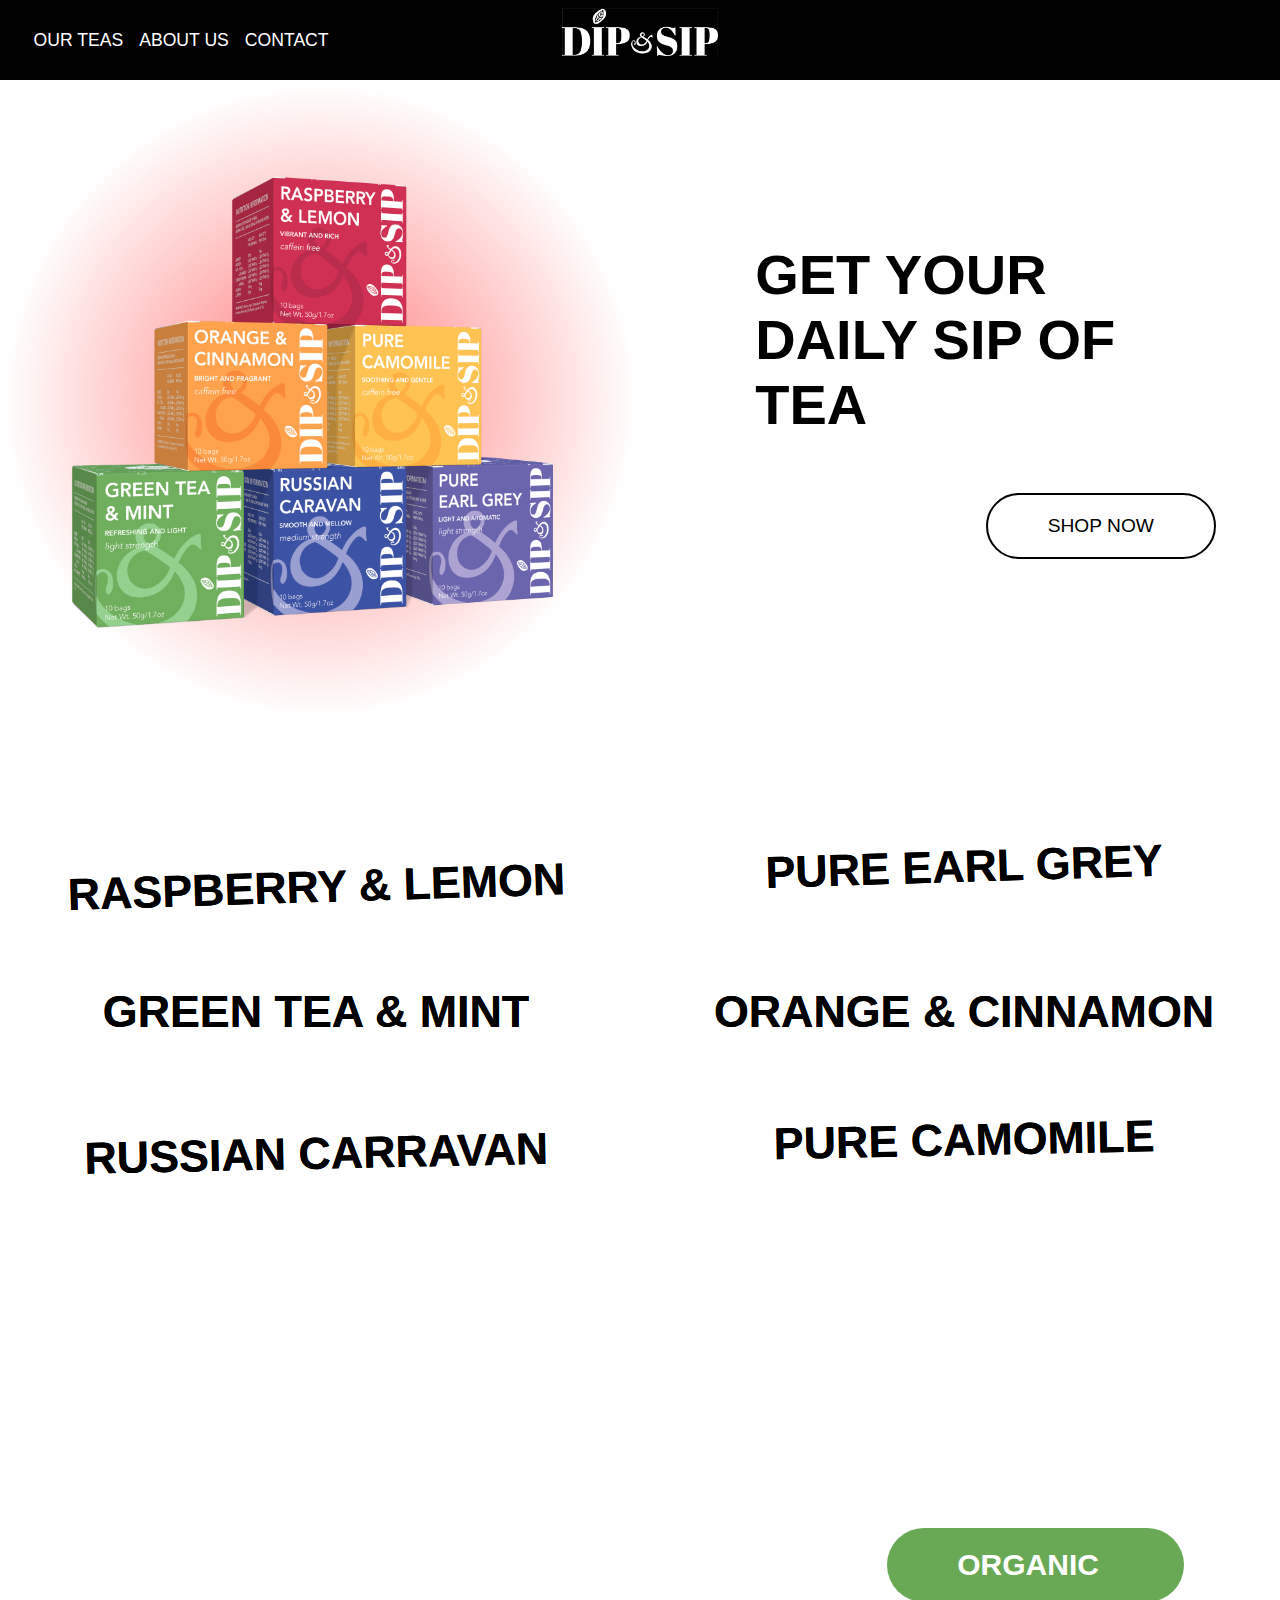
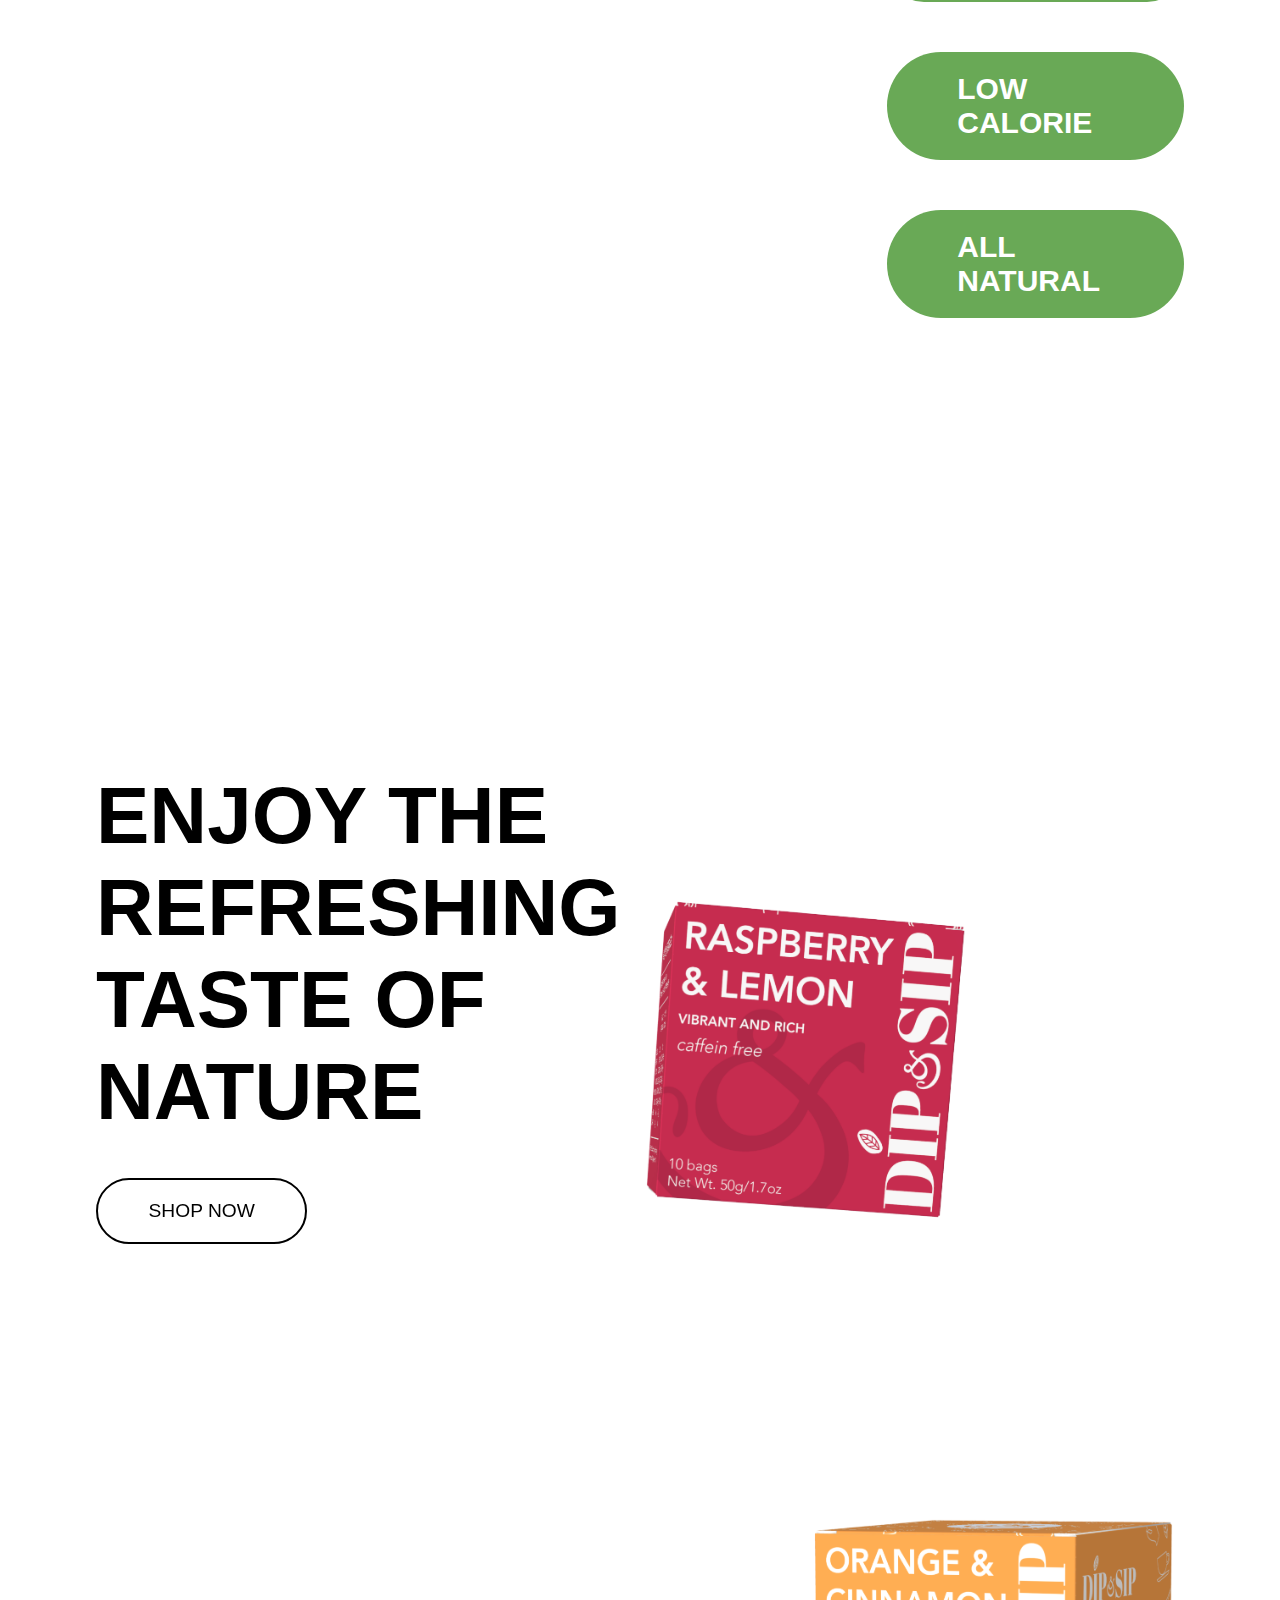
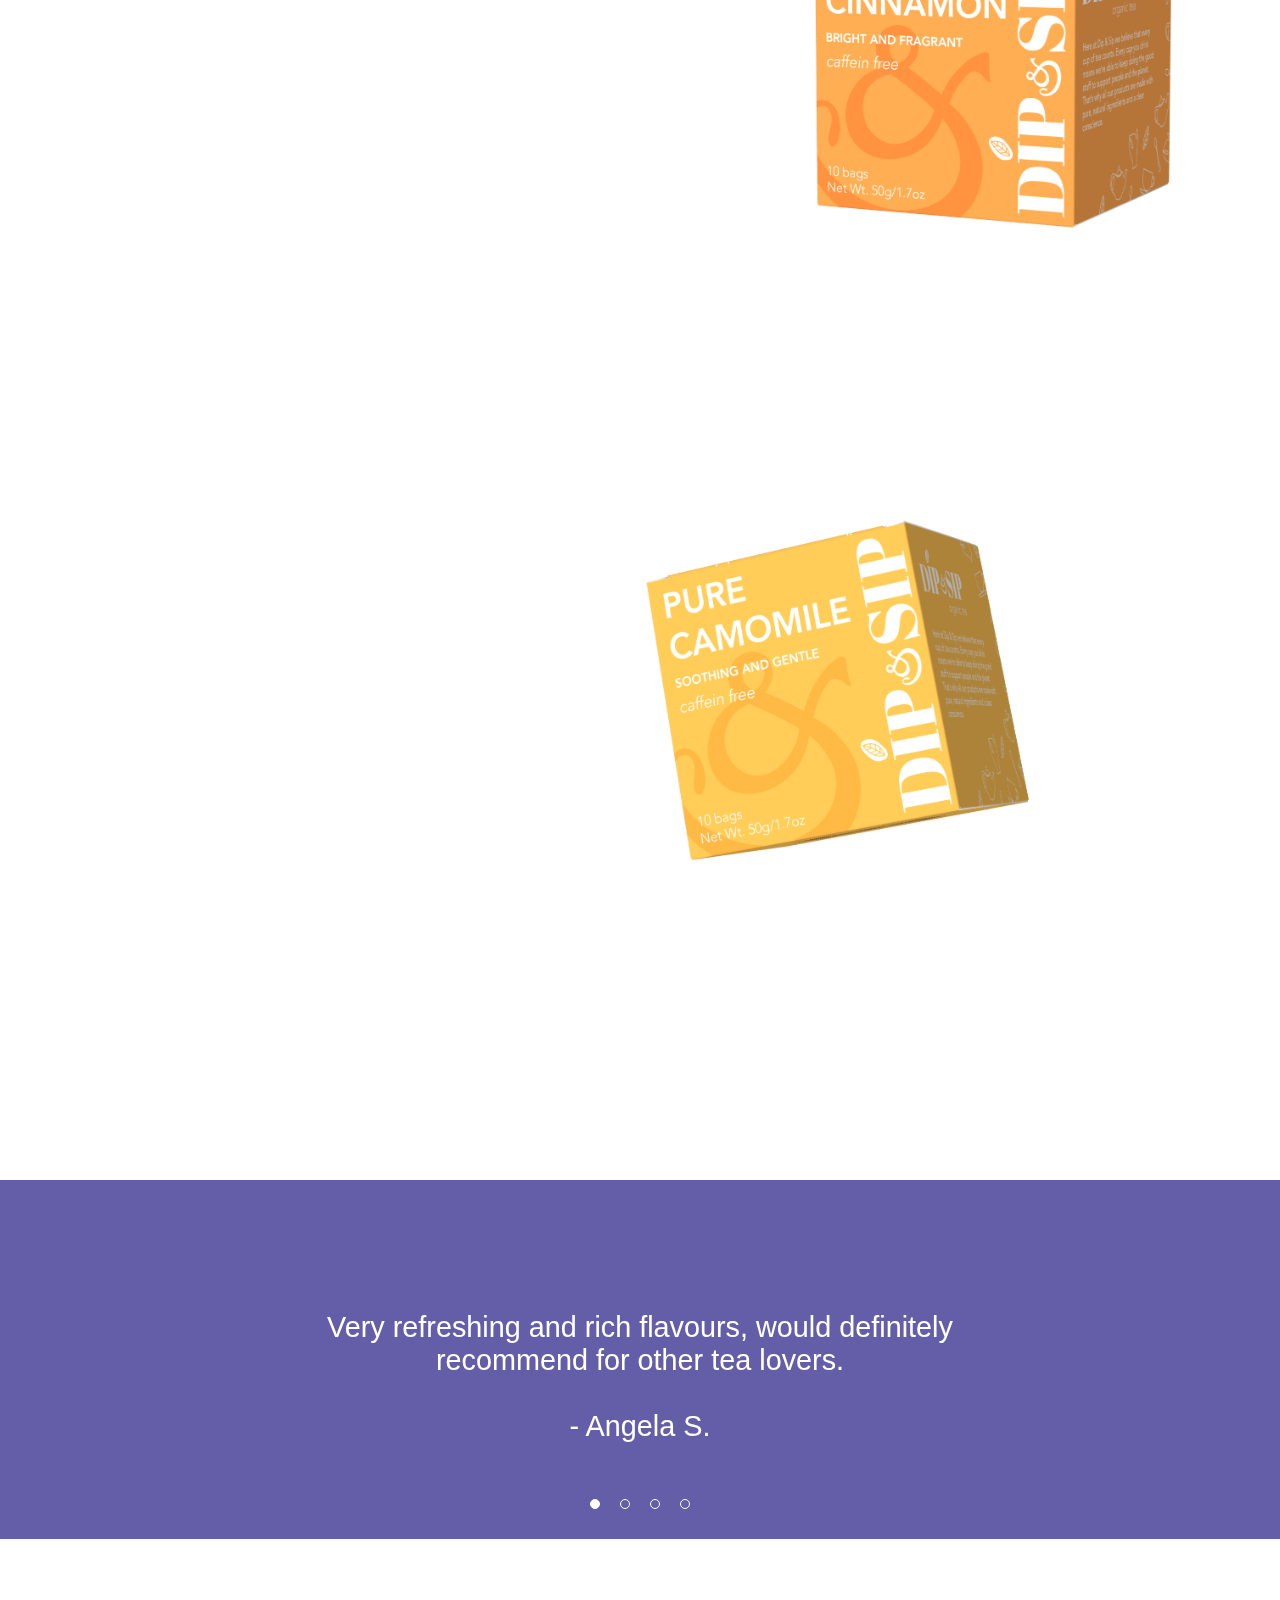
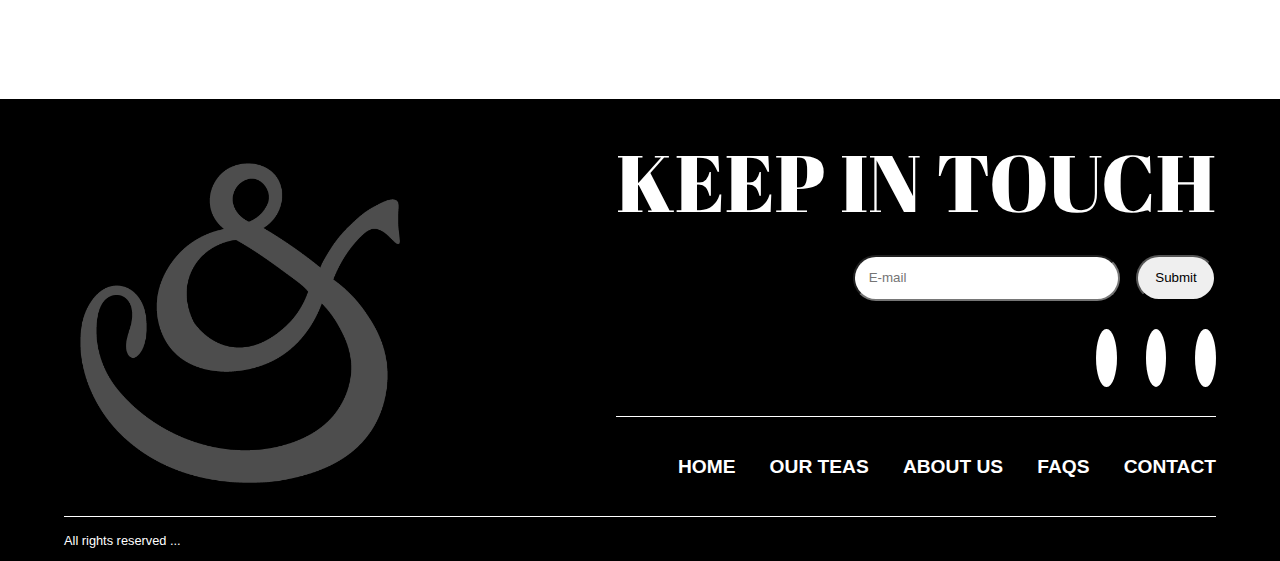
==== commit ae65bf0b: "Content added, adjusted some layouts" ====
--- a/index.html
+++ b/index.html
@@ -34,7 +34,7 @@
                 <a href="about.html">ABOUT US</a>
                 <a href="contact.html">CONTACT</a>
             </nav>
-            <a href="index.html" class="logo">DIP & SIP<img src=""></a>
+            <a href="index.html" class="logo"><img src="asset/Asset 11@4x.png"></a> 
             <div class="icons">
                 <a href="#" class="fas fa-heart"></a>
                 <a href="#" class="fas fa-shopping-cart"></a>
@@ -137,11 +137,11 @@
                     <div class="slider">
                         <section>
                             <div><i class="fa-solid fa-star"></i><i class="fa-solid fa-star"></i><i class="fa-solid fa-star"></i><i class="fa-solid fa-star"></i><i class="fa-solid fa-star"></i></div>
-                            <p>Very refreshing and rich flavours, would recommend for other tea lovers.</p>
-                        </section>
-                        <section>
-                            <div><i class="fa-solid fa-star"></i><i class="fa-solid fa-star"></i><i class="fa-solid fa-star"></i><i class="fa-solid fa-star"></i><i class="fa-solid fa-star"></i></div>
-                            <p>Very refreshing and rich flavours, would recommend for other tea lovers.</p>
+                            <p>Very refreshing and rich flavours, would definitely recommend for other tea lovers.<br><br>- Angela S.</p>
+                        </section>
+                        <section>
+                            <div><i class="fa-solid fa-star"></i><i class="fa-solid fa-star"></i><i class="fa-solid fa-star"></i><i class="fa-solid fa-star"></i><i class="fa-solid fa-star"></i></div>
+                            <p>Super amazing tea, they have the flavors and quality you want. Teas are amazing and the shipping is super fast! My go to tea shop!!!!<br><br>- Aaron K.</p>
                         </section>
                         <section>
                             <div><i class="fa-solid fa-star"></i><i class="fa-solid fa-star"></i><i class="fa-solid fa-star"></i><i class="fa-solid fa-star"></i><i class="fa-solid fa-star"></i></div>
--- a/style.css
+++ b/style.css
@@ -79,13 +79,21 @@
 }
 
 header .logo{
-    font-size: 2rem;
+    /* font-size: 2rem; */
+    /* width: 10vw; */
+    /* height: 2em; */
     font-weight: 500;
     text-decoration: none;
     color: #FFF;
     text-align: center;
     display: flex;
 	justify-content: center;
+    z-index: 1111;
+}
+
+header .logo img{
+    height: 3em;
+    margin-bottom: 1em;
 }
 
 /* header .logo:hover{
@@ -106,10 +114,10 @@
     text-decoration: none;
 }
 
-/* header .navbar a:hover{
-    filter: drop-shadow(2%);
-    text-shadow: #FFF;
-} */
+header .navbar a:hover{
+    text-decoration: underline;
+    transition: 1s;
+}
 
 header .icons{
     display: flex;
@@ -1106,23 +1114,22 @@
 
 /* PRODUCT PAGE*/
 /* image */
-.image img{
+.image{
+    width: 98vw;
+    height: 86vh;
+    margin: 2vh auto;
+    background-image: url(asset/pexels-ivan-samkov-8952612.jpg);
     background-size: cover;
-    width: 100vw;
-    height: 95vh;
-    position: relative;
-    filter: blur(2px);
-}
-
-.image h1 {
-    color: #69A956;
-    font-size: 128px;
+}
+
+.image h1{
+    font-size: 5em;
     font-weight: 900;
-    position: absolute;
-    bottom: 48%;
-    left: 35%;
-    margin: auto;
-    display: flex;
+    color: #FFF;
+    display: flex;
+    transform: translateY(35vh);
+    margin-right: 3rem;
+    justify-content: flex-end;
 }
 
 /* navigation */
@@ -1152,7 +1159,7 @@
 
 .navigation_bar{
     position: absolute;
-    top: 15%;
+    top: 20%;
     left: 0%;
     width: 2vw;
     height: 80%;
@@ -1176,7 +1183,7 @@
 
 .card{
     position: relative;
-    margin: 0 10vw;
+    margin: 10vh 10vw 0;
     width: 80vw;
     height: 80vh;
     display: flex;
@@ -1202,7 +1209,7 @@
 .card_2 .circle{background-image: url(asset/organic-vegetarian-pile-group-oranges.jpg);}
 .card_3 .circle{background-image: url(asset/white-cosmos-flowers.jpg);}
 .card_4 .circle{background-image: url(asset/close-up-green-leaves-nature.jpg);}
-.card_5 .circle{background-image: url(asset/blacktea.jpg);}
+.card_5 .circle{background-image: url(https://www.mcivers.melbourne/cdn/shop/products/Russian-Caravan20170125_0122.jpg?v=1595483952);}
 .card_6 .circle{background-image: url(asset/close-up-view-natural-seeds-concept.jpg);}
 
 .card:hover .circle{
@@ -1345,24 +1352,20 @@
 /* ABOUT PAGE*/
 /* title */
 .about{
-    width: 100%;
-    height: auto;
-    display: flex;
-    flex-direction: column;
-    align-items: center;
-    margin-bottom: 10rem;
-    margin-top: 5rem;
+    width: 98vw;
+    height: 86vh;
+    margin: 2vh auto;
+    background-image: url(asset/pexels-ivan-samkov-8952399.jpg);
+    background-size: cover;
 }
 
 .about h1{
     font-size: 5em;
     font-weight: 900;
-    color: #30499F;
-    opacity: 0.5;
-}
-
-#main_title{
-    opacity: 1;
+    color: #FFF;
+    display: flex;
+    transform: translateY(35vh);
+    margin-left: 3rem;
 }
 
 /* logo */
@@ -1383,15 +1386,6 @@
     justify-content: center;
     align-items: center;
 }
-
-/* @keyframes spin{
-    0%{
-        transform: rotate(0deg);
-    }
-    100%{
-        transform: rotate(360deg);
-    }
-} */
 
 .actual_logo{
     background-image: url(asset/Vector.png);
@@ -1431,9 +1425,10 @@
     z-index: 99;
 }
 
-.slide_wrapper div{
+.slide_wrapper img{
     background-color: #30499F;
     width: 20em;
+    object-fit: cover;
     aspect-ratio: 4/3;
 }
 
@@ -1594,6 +1589,15 @@
     padding: 20px 8%;
 }
 
+.contact_container .contact_img{
+    object-fit: cover;
+    filter: brightness(0.6);
+    width: 100%;
+    height: 90vh;
+    position: absolute;
+    z-index: -99;
+}
+
 .contact_container .row{
     display: flex;
     justify-content: space-between;
@@ -1604,10 +1608,11 @@
 .row .col{
     display: flex;
     flex-direction: column;
+    opacity: 1;
 }
 
 .row .left{
-    flex-basis: 35%;
+    flex-basis: 40%;
     min-width: 320px;
     margin-right: 60px;
     background-color: #FEBE4B;
@@ -1741,8 +1746,8 @@
     width: 100%;
     font-size: 18px;
     padding: 2px 0;
-    /* background-color: #69A956; */
-    color: #000;
+    background-color: transparent;
+    color: #fff;
     border: none;
     border-bottom: 2px solid #FEBE4B;
     outline: none;
@@ -1777,10 +1782,6 @@
 .input_group button{
     padding: 10px 16px;
     font-size: 18px;
-    /* background-color: #645EA9;
-    border: #BC284A; */
-    border-radius: 25px;
-    outline: none;
     cursor: pointer;
 }
 
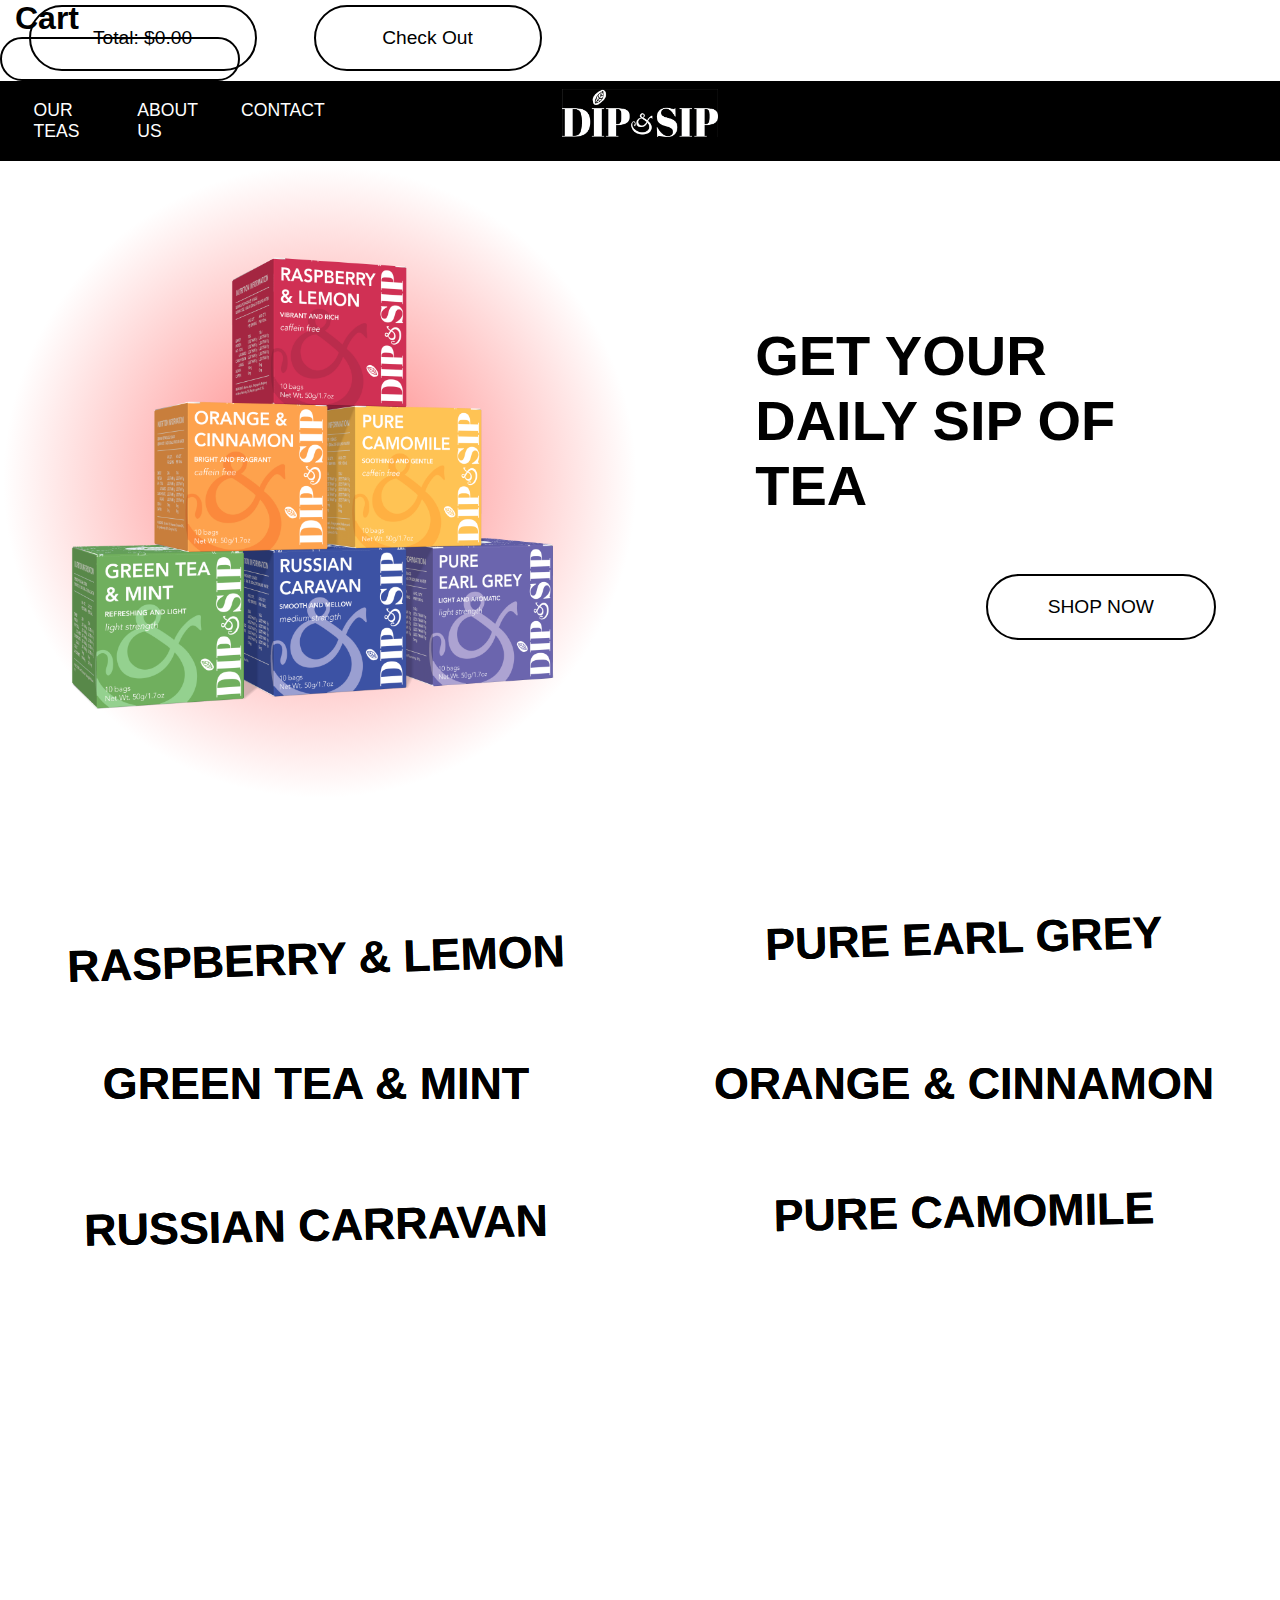
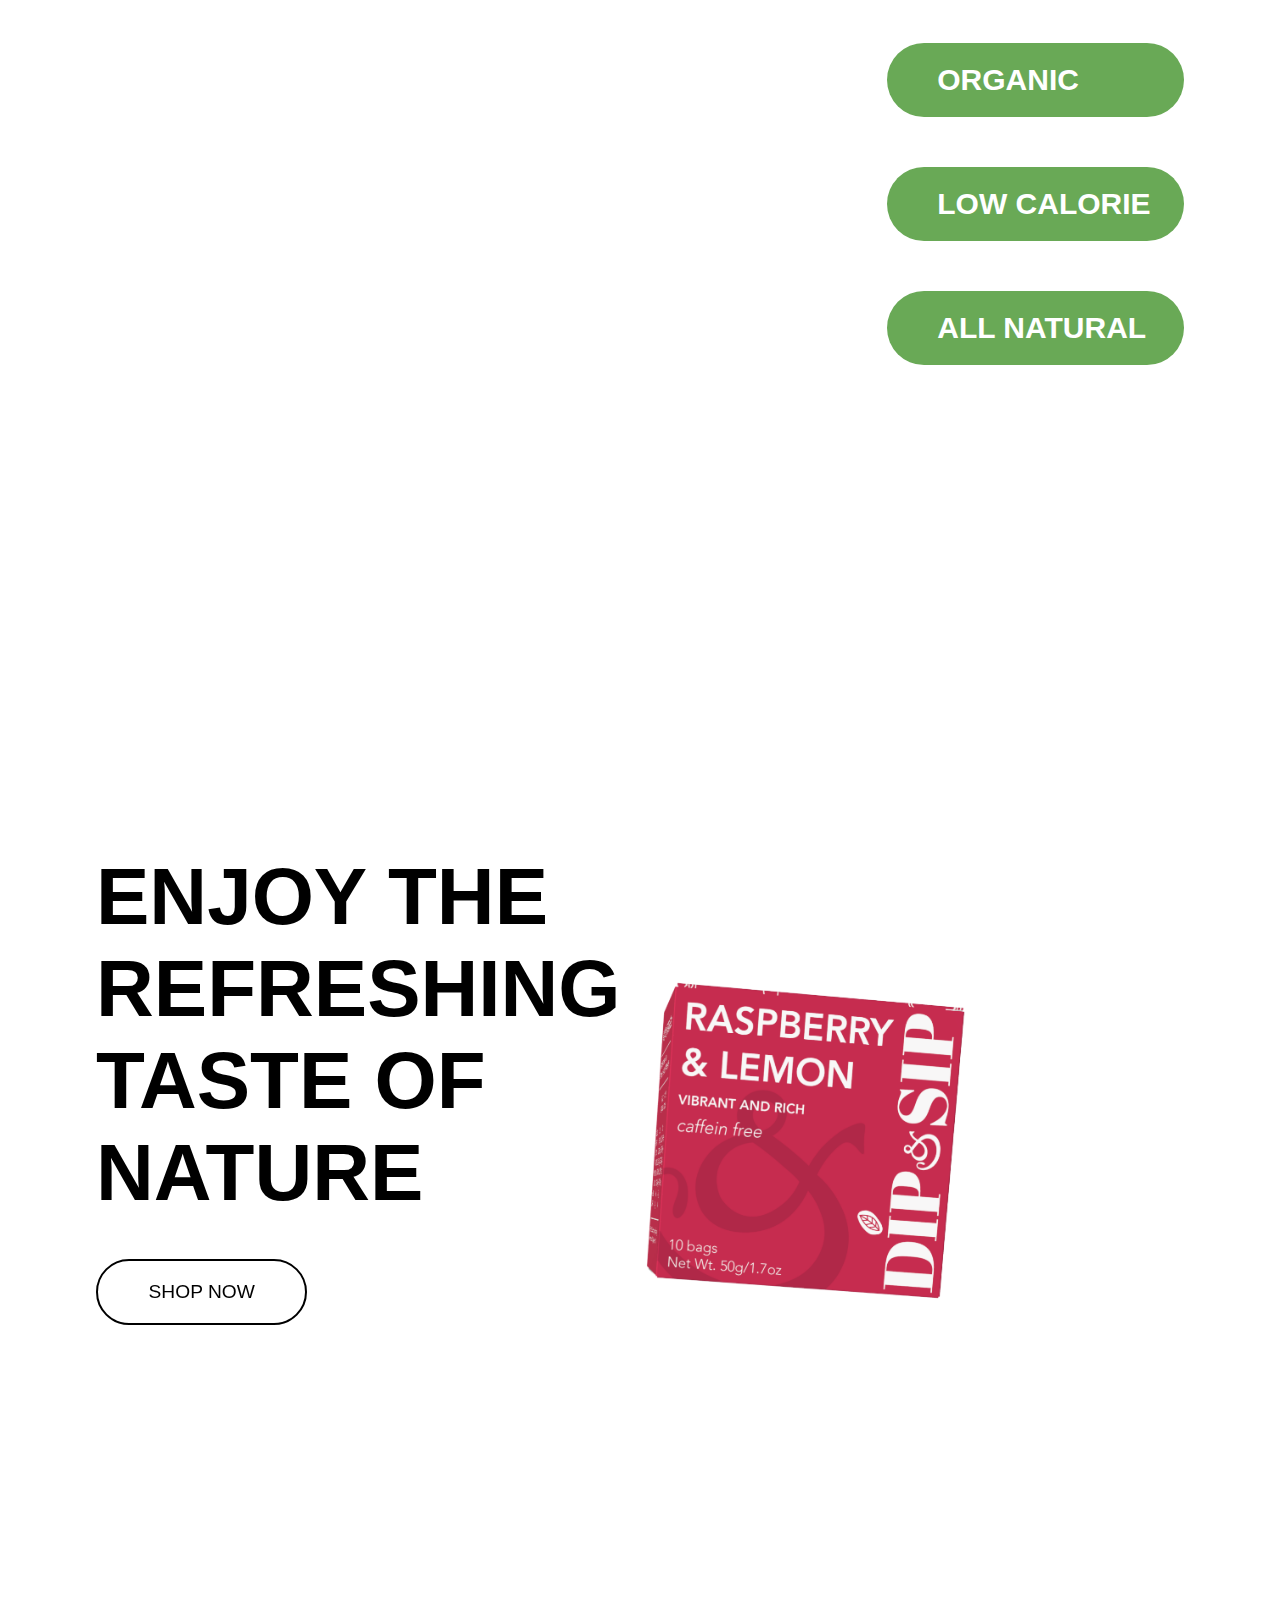
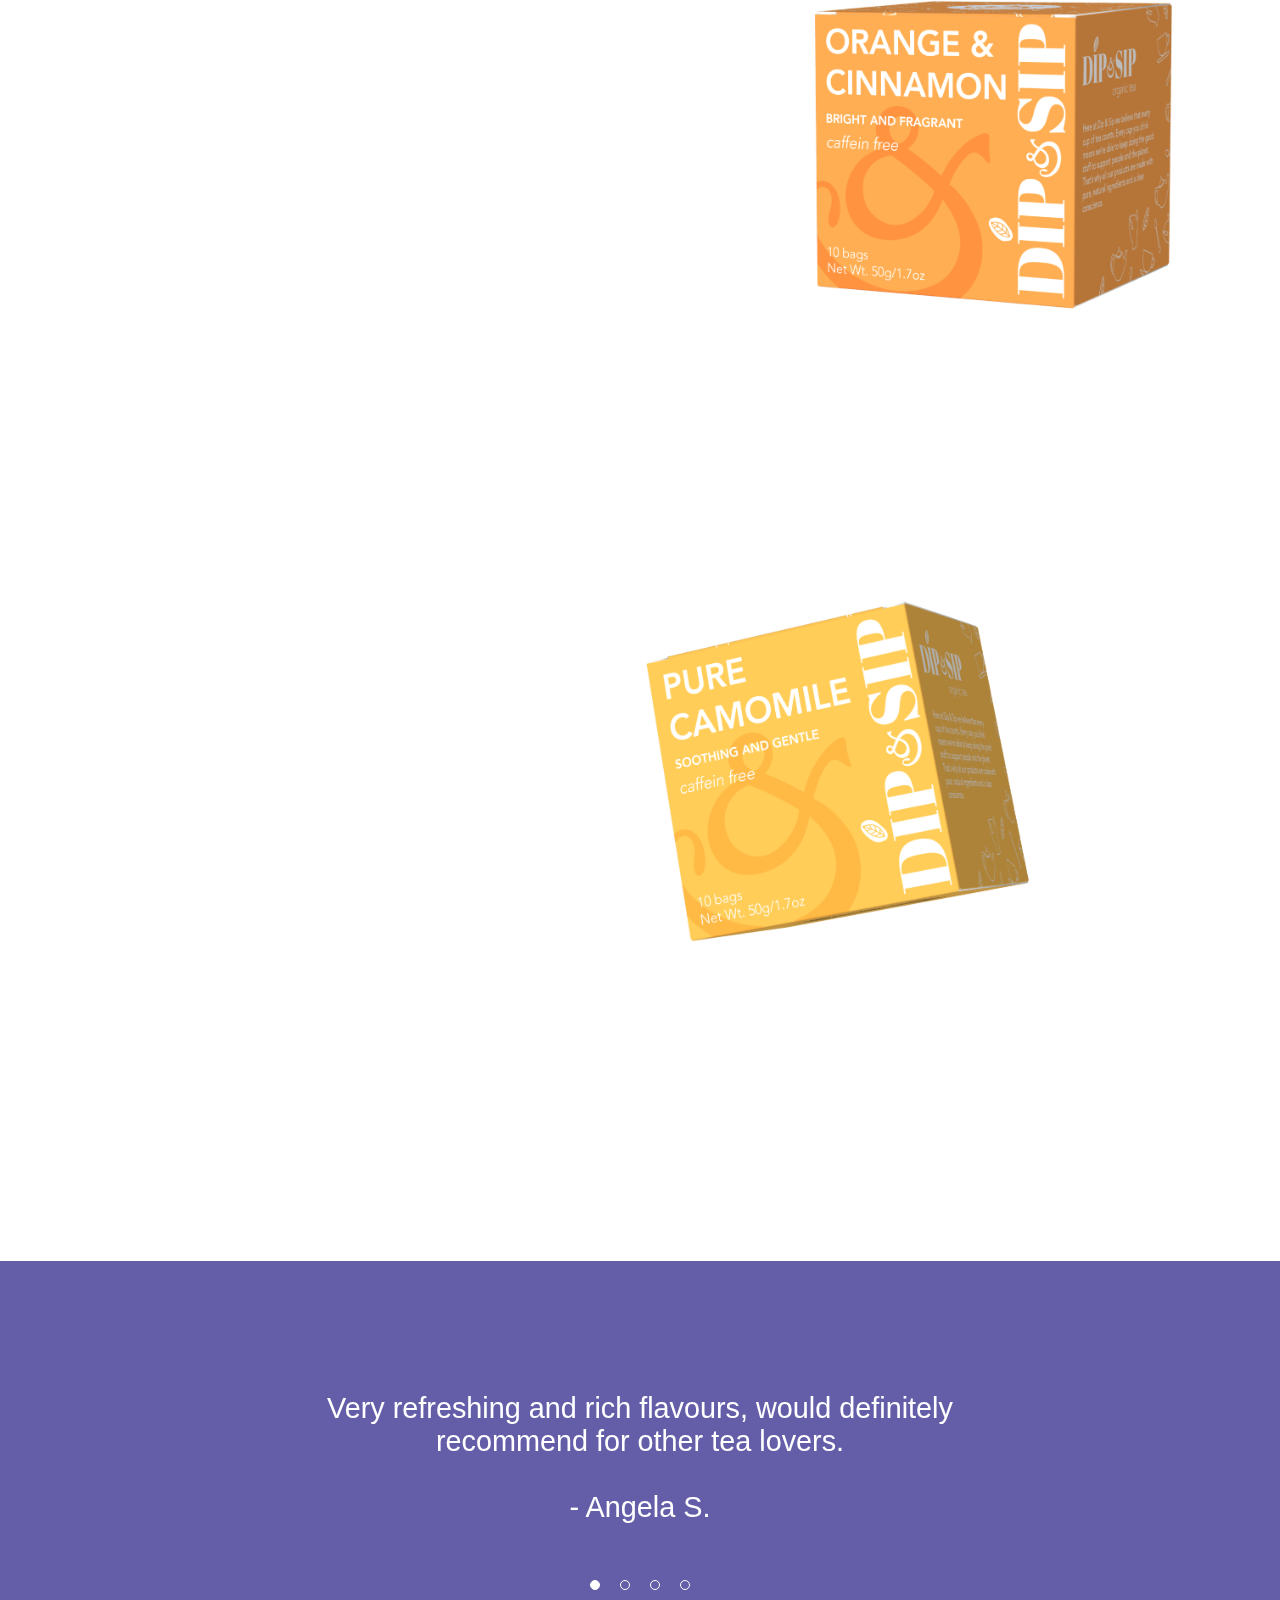
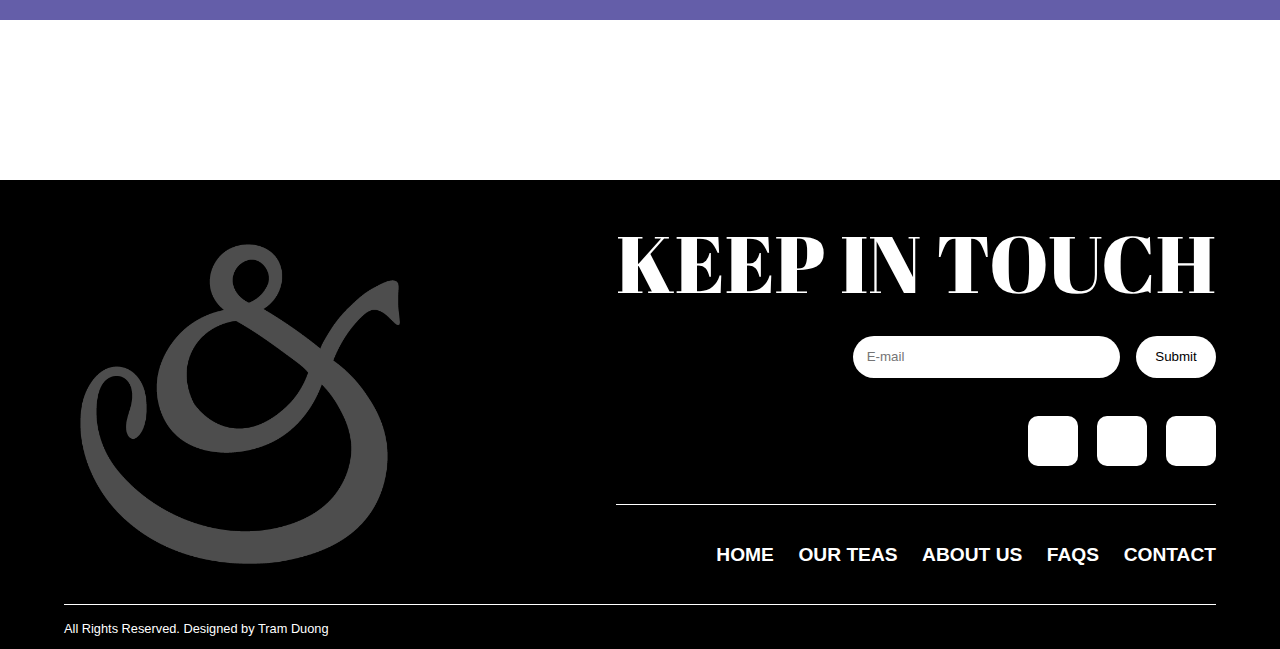
==== commit 61679557: "Website complete" ====
--- a/index.html
+++ b/index.html
@@ -6,26 +6,26 @@
         <title>DIP&SIP</title>
         <link rel="icon" type="image/x-icon" href="asset/D&S_Logo_1.png">
         <link rel="stylesheet" href="style.css">
+        <link rel="stylesheet" href="cart.css">
         <link rel="stylesheet" href="https://cdnjs.cloudflare.com/ajax/libs/font-awesome/6.2.0/css/all.min.css" integrity="sha512-xh6O/CkQoPOWDdYTDqeRdPCVd1SpvCA9XXcUnZS2FmJNp1coAFzvtCN9BmamE+4aHK8yyUHUSCcJHgXloTyT2A==" crossorigin="anonymous" referrerpolicy="no-referrer" />
+        <link href="https://cdn.jsdelivr.net/npm/bootstrap@5.3.2/dist/css/bootstrap.min.css" rel="stylesheet" integrity="sha384-T3c6CoIi6uLrA9TneNEoa7RxnatzjcDSCmG1MXxSR1GAsXEV/Dwwykc2MPK8M2HN" crossorigin="anonymous">
     </head>
     
     <body>
-        <!-- <section class="hero">
-            <div class="hero_image">
-            </div>
-            <div class="logo">
-               
-                <div class="hero_text_dip">
-                    DIP
-                </div>
-                <div class="hero_logo">
-                </div>                
-                <div class="hero_text_sip">
-                    SIP
-                </div>
-            </div>
-        </section> -->
-
+        <div class="offcanvas offcanvas-end" tabindex="-1" id="offcanvasRight" aria-labelledby="offcanvasRightLabel">
+            <div class="offcanvas-header">
+              <h5 class="offcanvas-title" id="offcanvasRightLabel">Cart</h5>
+              <button type="button" class="btn-close btn-dark" data-bs-dismiss="offcanvas" aria-label="Close"></button>
+            </div>
+            <div class="offcanvas-body">
+                <ul class="listCard">
+                </ul>
+                <div class="checkOut">
+                    <button class="total">0</button>
+                    <button class="payment">Check Out</button>
+                </div>
+            </div>
+        </div>
         <header>
             <input type="checkbox" id="toggler">
             <label for="toggler" class="fas fa-bars"></label>
@@ -36,8 +36,9 @@
             </nav>
             <a href="index.html" class="logo"><img src="asset/Asset 11@4x.png"></a> 
             <div class="icons">
-                <a href="#" class="fas fa-heart"></a>
-                <a href="#" class="fas fa-shopping-cart"></a>
+                <button class="cartButton cart_btn" type="button" data-bs-toggle="offcanvas" data-bs-target="#offcanvasRight" aria-controls="offcanvasRight">
+                    <span class="fas fa-shopping-cart"></span>
+                </button>
             </div>
         </header>
 
@@ -49,7 +50,7 @@
                 </div>
                 <div class="shop-text">
                     <h1>GET YOUR DAILY SIP OF TEA</h1>
-                    <button role="button">SHOP NOW</button>
+                    <a href="product.html"><button role="button">SHOP NOW</button></a>
                 </div>
             </section>
 
@@ -57,36 +58,36 @@
                 <div class="scroll_container line_1">
                     <div class="scroll-parent">
                         <div class="scroll-element primary">
-                            <a href=""><img src=""><p id="red">RASPBERRY & LEMON</p></a>
-                            <a href=""><img src=""><p id="purple">PURE EARL GREY</p></a>
+                            <p id="red">RASPBERRY & LEMON</p>
+                            <p id="purple">PURE EARL GREY</p>
                         </div>
                         <div class="scroll-element secondary">
-                            <a href=""><img src=""><p id="red">RASPBERRY & LEMON</p></a>
-                            <a href=""><img src=""><p id="purple">PURE EARL GREY</p></a>
+                            <p id="red">RASPBERRY & LEMON</p>
+                            <p id="purple">PURE EARL GREY</p>
                         </div>
                     </div>
                 </div>
                 <div class="scroll_container line_2">
                     <div class="scroll-parent">
                         <div class="scroll-element primary_right">
-                            <a href=""><img src=""><p id="green">GREEN TEA & MINT</p></a>
-                            <a href=""><img src=""><p id="orange">ORANGE & CINNAMON</p></a>
+                            <p id="green">GREEN TEA & MINT</p>
+                            <p id="orange">ORANGE & CINNAMON</p>
                         </div>
                         <div class="scroll-element secondary_right">
-                            <a href=""><img src=""><p id="green">GREEN TEA & MINT</p></a>
-                            <a href=""><img src=""><p id="orange">ORANGE & CINNAMON</p></a>
+                            <p id="green">GREEN TEA & MINT</p>
+                            <p id="orange">ORANGE & CINNAMON</p>
                         </div>
                     </div>
                 </div>
                 <div class="scroll_container line_3">
                     <div class="scroll-parent">
                         <div class="scroll-element primary">
-                            <a href=""><img src=""><p id="blue">RUSSIAN CARRAVAN</p></a>
-                            <a href=""><img src=""><p id="yellow">PURE CAMOMILE</p></a>
+                            <p id="blue">RUSSIAN CARRAVAN</p>
+                            <p id="yellow">PURE CAMOMILE</p>
                         </div>
                         <div class="scroll-element secondary">
-                            <a href=""><img src=""><p id="blue">RUSSIAN CARRAVAN</p></a>
-                            <a href=""><img src=""><p id="yellow">PURE CAMOMILE</p></a>
+                            <p id="blue">RUSSIAN CARRAVAN</p>
+                            <p id="yellow">PURE CAMOMILE</p>
                         </div>
                     </div>
                 </div>
@@ -103,7 +104,7 @@
                         stuff to support people and the planet. That’s why all our 
                         products are made with pure, natural ingredients and a clear conscience.
                     </p>
-                    <button id="button_reverse" role="button">ABOUT US</button>
+                    <a href="about.html"><button id="button_reverse" role="button">ABOUT US</button></a>
                 </div>
                 <ul class=about-listing>
                     <li>ORGANIC</li>
@@ -116,18 +117,18 @@
                 <div class="scroll_container_best_selling">
                    <div class="best_selling-text">
                         <h1>ENJOY THE REFRESHING TASTE OF NATURE</h1>
-                        <button role="button">SHOP NOW</button>
+                        <a href="product.html"><button role="button">SHOP NOW</button></a>
                     </div> 
                 </div>
                 <div class="best_selling-images">
                     <div class="best_selling-image image1">
-                        <button class="button1 best_selling-image-btn">SEE<br>MORE</button>
+                        <a href="product.html#box_1" class="button1 best_selling-image-btn">SEE<br>MORE</a>
                     </div>
                     <div class="best_selling-image image2">
-                        <button class="button2 best_selling-image-btn">SEE<br>MORE</button>
+                        <a href="product.html#box_2" class="button2 best_selling-image-btn">SEE<br>MORE</a>
                     </div>
                     <div class="best_selling-image image3">
-                        <button class="button3 best_selling-image-btn">SEE<br>MORE</button>
+                        <a href="product.html#box_3" class="button3 best_selling-image-btn">SEE<br>MORE</a>
                     </div>
                 </div>
             </section>
@@ -145,11 +146,11 @@
                         </section>
                         <section>
                             <div><i class="fa-solid fa-star"></i><i class="fa-solid fa-star"></i><i class="fa-solid fa-star"></i><i class="fa-solid fa-star"></i><i class="fa-solid fa-star"></i></div>
-                            <p>Very refreshing and rich flavours, would recommend for other tea lovers.</p>
-                        </section>
-                        <section>
-                            <div><i class="fa-solid fa-star"></i><i class="fa-solid fa-star"></i><i class="fa-solid fa-star"></i><i class="fa-solid fa-star"></i><i class="fa-solid fa-star"></i></div>
-                            <p>Very refreshing and rich flavours, would recommend for other tea lovers.</p>
+                            <p>Very refreshing and rich flavours, would definitely recommend for other tea lovers.<br><br>- Angela S.</p>
+                        </section>
+                        <section>
+                            <div><i class="fa-solid fa-star"></i><i class="fa-solid fa-star"></i><i class="fa-solid fa-star"></i><i class="fa-solid fa-star"></i><i class="fa-solid fa-star"></i></div>
+                            <p>Super amazing tea, they have the flavors and quality you want. Teas are amazing and the shipping is super fast! My go to tea shop!!!!<br><br>- Aaron K.</p>
                         </section>
                     </div>
                     <div class="controls">
@@ -168,7 +169,7 @@
 
         <footer>
             <img class="footer_logo" src="asset/D&S_Logo_1.png">
-            <div class="container">
+            <div class="f_container">
                 <div class="kit_container">
                     <div class="kit">
                         <div class="contact-form">
@@ -181,9 +182,9 @@
                         <div class="links">
                             <nav>
                                 <ul>
-                                    <li><a href=""><i class="fa-brands fa-facebook"></i></a></li>
-                                    <li><a href=""><i class="fa-brands fa-instagram"></i></a></li>
-                                    <li><a href=""><i class="fa-solid fa-envelope"></i></a></li>
+                                    <li><i class="fa-brands fa-facebook-f"></i></li>
+                                    <li><i class="fa-brands fa-instagram"></i></a></li>
+                                    <li><i class="fa-solid fa-envelope"></i></a></li>
                                 </ul>
                             </nav>
                         </div>               
@@ -195,8 +196,8 @@
                                 <li><a href="index.html">Home</a></li>
                                 <li><a href="product.html">Our Teas</a></li>
                                 <li><a href="about.html">About Us</a></li>
-                                <li><a href="">FAQS</a></li>
-                                <li><a href="">Contact</a></li>
+                                <li><a href="about.html#faqs">FAQS</a></li>
+                                <li><a href="contact.html">Contact</a></li>
                             </ul>
                         </nav>
                     </div>
@@ -205,11 +206,14 @@
             <div class="line_wrapper">
                 <div class="line"></div>
                 <div class="reserve_container">
-                    <p>All rights reserved ...</p>
+                    <p>All Rights Reserved. Designed by Tram Duong</p>
                 </div>
             </div>
         </footer>
 
         <script src="script.js"></script> 
+        <script src="cart.js"></script>
+        <script src="https://cdn.jsdelivr.net/npm/bootstrap@5.3.2/dist/js/bootstrap.bundle.min.js" integrity="sha384-C6RzsynM9kWDrMNeT87bh95OGNyZPhcTNXj1NW7RuBCsyN/o0jlpcV8Qyq46cDfL" crossorigin="anonymous"></script>
+
     </body>
 </html>--- a/style.css
+++ b/style.css
@@ -1,3 +1,5 @@
+/* ------------------------------------- ALL PAGES --------------------------------------------- */
+
 @import url('https://fonts.googleapis.com/css2?family=Abril+Fatface&display=swap');
 
 *{
@@ -7,13 +9,13 @@
 }
 
 body{
-    font-family: 'Avenir', sans-serif;
+    font-family: 'Avenir', sans-serif !important;
     font-size: 16px;
 }
 
 button {
     background-color: transparent;
-    border-radius: 42.5px;
+    border-radius: 42.5px !important;
     font-size: 1.2em;
     font-weight: 500;
     border: 2px solid black;
@@ -62,6 +64,16 @@
 
 
 /* HEADER */
+
+.cartButton{
+    background-color: #000;
+    color: white;
+    padding: 0;
+    margin: 0;
+    width: auto;
+    height: auto;
+}
+
 header{
     position: sticky;
     top: 0;
@@ -72,16 +84,13 @@
     justify-content: space-between;
     z-index: 1000;
     text-decoration: none;
-    grid-template-columns: 2fr 1fr 2fr;
+    grid-template-columns: 1fr 2fr 1fr;
     align-items: center;
     margin: auto;
     align-content: center;
 }
 
 header .logo{
-    /* font-size: 2rem; */
-    /* width: 10vw; */
-    /* height: 2em; */
     font-weight: 500;
     text-decoration: none;
     color: #FFF;
@@ -89,21 +98,21 @@
     display: flex;
 	justify-content: center;
     z-index: 1111;
+    margin-right: auto; 
+    margin-left: auto;
 }
 
 header .logo img{
     height: 3em;
     margin-bottom: 1em;
-}
-
-/* header .logo:hover{
-    font-size: 2.1rem;
-} */
-
+    border: none;
+
+}
 
 header .navbar{
     display: flex;
     flex-wrap: nowrap;
+    justify-content: flex-start;
 }
 
 header .navbar a{
@@ -119,16 +128,28 @@
     transition: 1s;
 }
 
-header .icons{
+header .icons {
+    justify-content: flex-end;
     display: flex;
     flex-wrap: nowrap;
-    justify-content:flex-end;
-}
-header .icons a{
+    justify-content: flex-end;
+    align-items: center;
+    background-color: black;
+    padding: 10px 0;
+}
+
+header .icons a,
+header .icons button {
     font-size: 1.5rem;
     color: #FFF;
     margin-left: 1.5rem;
     text-decoration: none;
+    border: none;
+    background: none;
+}
+
+header .icons button {
+    padding: 0;
 }
 
 header #toggler{
@@ -169,6 +190,7 @@
         position: absolute;
         top:100%; left:0; right:0;
         display: none;
+        justify-content: flex-start;
     }
 
     header .navbar a{
@@ -202,7 +224,7 @@
     color: white;
 }
 
-.container{
+.f_container{
 	padding: 3em 5vw 0;
     display: flex;
     flex-direction: row;
@@ -239,10 +261,13 @@
 
 #email{
     width: 20em;
+    border: #fff;
 }
 
 #submit{
 	width: 6em;
+    background-color: white;
+    border: #fff;
 }
 
 /* social media icons styling */
@@ -251,7 +276,23 @@
     color: black;
     padding: 0.3em;
     background-color: white;
-    border-radius: 50%;
+    border-radius: 10px;
+    width: 50px;
+    height: 50px;
+    text-decoration: none;
+    align-items: center;
+    display: flex;
+    justify-content: center;
+    text-align: center;
+}
+
+.links nav ul{
+    display: flex;
+    justify-content: flex-end;
+}
+
+.fa-brands{
+    text-decoration: none;
 }
 
 /* navigation section styling*/
@@ -263,11 +304,12 @@
 	list-style-type: none;
 	text-decoration:none;
     padding: 2em 0;
+    width: 100%;
 }
 
 .menu nav ul li, .links nav ul li {
     display: inline;
-    margin-left: 1.5em;
+    margin-left: 1em;
     color: white;
 }
 
@@ -320,28 +362,23 @@
 }
 
 @media (max-width:991px){
-    .container{
+    .f_container{
         padding: 2em 5vw 0;
     }
-
     .kit input{
         padding: 0.7em;
     }
-
     .kit h3{
         font-size: 4em;
         margin-top: 0;
     }
-
     .line_m{
         width: 50vw;
     }
-
     .menu, .links{
         padding: 1.8em 0;
         font-size: 1em;
     }
-
     .footer_logo{
         height: 17em;
         width: 17em;
@@ -354,11 +391,9 @@
         font-size: 3em;
         margin-top: 0;
     }
-
     .menu nav ul li{
         margin-left: 1em;
     }
-
     .footer_logo{
         height: 15em;
         width: 15em;
@@ -366,10 +401,9 @@
     }
 }
 @media (max-width:450px){
-    .container{
+    .f_container{
         padding: 1em 5vw 0;
     }
-
     .kit h3{
         font-size: 2.4em;
         margin-top: 0;
@@ -377,14 +411,12 @@
     .line_m{
         width: 90vw;
     }
-
     .menu ul{
         display: flex;
         flex-direction: column;
         text-align: right;
         row-gap: 1em;
     }
-
     .footer_logo{
         height: 11em;
         width: 11em;
@@ -392,7 +424,9 @@
     }
 }
 
-/* HOME PAGE */
+
+/* ------------------------------------- HOME PAGE --------------------------------------------- */
+
 /* HERO */
 .hero{
     background-color: black;
@@ -501,6 +535,13 @@
     display: flex;
     margin-bottom: 1em;
     width: 80%;
+}
+
+.shop-text a{
+    width: 100%;
+    justify-content: flex-end;
+    display: flex;
+    text-decoration: none;
 }
 
 @media (max-width:991px){
@@ -752,8 +793,9 @@
     font-size: 25px;
 }
 
-.about-text button{
+.about-text a{
     height: 4em;
+    width: 100%;
 }
 
 .about-listing{
@@ -772,7 +814,7 @@
     font-family: 'Avenir', sans-serif;
     margin-bottom: 50px;
     border-radius: 84px ;
-    padding: 20px 20px 20px 70px;
+    padding: 20px 20px 20px 50px;
     width: 60%;
     align-content: center;
 }
@@ -811,7 +853,7 @@
         margin-bottom: 25px;
         width: 70%;
     }
-    .about-text button{
+    .about-text a{
         height: 3em;
     }
 }
@@ -904,7 +946,7 @@
     border: 2px solid black;
     color: black;
     cursor: pointer;
-    border-radius: 50%; 
+    border-radius: 50% !important; 
     width: 8rem;
     aspect-ratio: 1/1;
     outline: none;
@@ -913,6 +955,11 @@
     opacity: 0;
     visibility: hidden; 
     transition: opacity 0.3s, visibility 0.3s, background-color 0.3s, color 0.3s;
+    display: flex;
+    text-align: center;
+    justify-content: center;
+    align-items: center;
+    text-decoration: none;
 }
 
 .best_selling-image:hover > .best_selling-image-btn{
@@ -1111,8 +1158,8 @@
     }
 }
 
-
-/* PRODUCT PAGE*/
+/* ------------------------------------- PRODUCT PAGE --------------------------------------------- */
+
 /* image */
 .image{
     width: 98vw;
@@ -1130,6 +1177,7 @@
     transform: translateY(35vh);
     margin-right: 3rem;
     justify-content: flex-end;
+    font-family: 'Avenir', sans-serif;
 }
 
 /* navigation */
@@ -1174,14 +1222,37 @@
     cursor: pointer;
 }
 
-.nav1 {background-color: #BC284A;}
-.nav2 {background-color: #F99D44;}
-.nav3 {background-color: #FEBE4B;}
-.nav4 {background-color: #69A956;}
-.nav5 {background-color: #30499F;}
-.nav6 {background-color: #645EA9;}
-
-.card{
+.nav1 {
+    background-color: rgba(188, 40, 74, 0.5);
+}
+.nav2 {
+    background-color: rgba(249, 157, 68, 0.5);
+}
+.nav3 {
+    background-color: rgba(254, 190, 75, 0.5);
+}
+.nav4 {
+    background-color: rgba(105, 169, 86, 0.5);
+}
+.nav5 {
+    background-color: rgba(48, 73, 159, 0.5);
+}
+.nav6 {
+    background-color: rgba(100, 94, 169, 0.5);
+}
+
+.nav1.select {background-color: #BC284A;}
+.nav2.select {background-color: #F99D44;}
+.nav3.select {background-color: #FEBE4B;}
+.nav4.select {background-color: #69A956;}
+.nav5.select {background-color: #30499F;}
+.nav6.select {background-color: #645EA9;}
+
+/* product cards */
+
+
+
+.card-cover{
     position: relative;
     margin: 10vh 10vw 0;
     width: 80vw;
@@ -1191,7 +1262,7 @@
     transition: 0.5s;
 }
 
-.card .circle{
+.card-cover .circle{
     position: absolute;
     top: 0;
     left: 0;
@@ -1212,12 +1283,12 @@
 .card_5 .circle{background-image: url(https://www.mcivers.melbourne/cdn/shop/products/Russian-Caravan20170125_0122.jpg?v=1595483952);}
 .card_6 .circle{background-image: url(asset/close-up-view-natural-seeds-concept.jpg);}
 
-.card:hover .circle{
+.card-cover:hover .circle{
     opacity: 0.3;
     clip-path: circle(800px at center);
 }
 
-.card img{
+.card-cover img{
     position: absolute;
     top: 50%;
     left: 50%;
@@ -1227,12 +1298,12 @@
     transition: 0.5s;
 }
 
-.card:hover  img{
+.card-cover:hover  img{
     left: 80%;
     height: 600px;
 }
 
-.card .content{
+.card-cover .content{
     position: relative;
     width: 60%;
     left: 20%;
@@ -1242,13 +1313,13 @@
     visibility: hidden;
 }
 
-.card:hover .content{
+.card-cover:hover .content{
     left: 0;
     opacity: 1;
     visibility: visible;
 }
 
-.card .content h2{
+.card-cover .content h2{
     text-transform: uppercase;
     font-family: 'Abril Fatface',cursive;
     font-size: 5em;
@@ -1264,11 +1335,11 @@
 .card_5 .content h2{color: #30499F;}
 .card_6 .content h2{color: #645EA9;}
 
-.card .content p{
+.card-cover .content p{
     font-size: 1.2em;
 }
 
-.card .product_line{
+.card-cover .product_line{
     width: 80%;
     margin: 1em 0;
     padding: 0;
@@ -1277,7 +1348,7 @@
     border-top: 1px solid;
 }
 
-.card button{
+.card-cover button{
     padding: 15px;
 }
 
@@ -1286,28 +1357,27 @@
     .image h1{
         font-size: 5em;
     }
-    .card:hover{
+    .card-cover:hover{
         height: auto;
     }
-    .card .content{
+    .card-cover .content{
         width: 50%;
         padding-left: 40px;
     }
-    .card .content h2{
+    .card-cover .content h2{
         font-size: 3em;
     }
-    .card .content p{
+    .card-cover .content p{
         font-size: 1em;
     }
-    .card:hover img{
+    .card-cover:hover img{
         top: 70%;
         height: 400px;
     }
-    .card .circle{
+    .card-cover .circle{
         border-radius: 100px;
     }
-
-    .card button{
+    .card-cover button{
         padding: 10px;
         width: 60%;
     }
@@ -1318,38 +1388,39 @@
     .image h1{
         font-size: 5em;
     }
-    .card{
+    .card-cover{
         height: auto;
         max-width: 80vw;
         align-items: flex-start;
     }
-    .card:hover{
+    .card-cover:hover{
         height: 90vh;
     }
-    .card .content{
+    .card-cover .content{
         padding: 20px;
         width: 100%;
     }
-    .card .content h2{
+    .card-cover .content h2{
         font-size: 2.5em;
         text-align:center;
     }
-    .card .content p{
+    .card-cover .content p{
         font-size: 1em;
     }
-    .card:hover img{
+    .card-cover:hover img{
         top: 85%;
         left: 55%;
         height: 300px;
     }
-    .card button{
+    .card-cover button{
         padding: 5px;
         width: 50%;
     }
 }
 
 
-/* ABOUT PAGE*/
+/* ------------------------------------- ABOUT PAGE --------------------------------------------- */
+
 /* title */
 .about{
     width: 98vw;
@@ -1366,34 +1437,7 @@
     display: flex;
     transform: translateY(35vh);
     margin-left: 3rem;
-}
-
-/* logo */
-.about_logo{
-    display: flex;
-    justify-content: center;
-    width: 100%;
-    height: 400px;
-    margin-bottom: 10rem;
-}
-
-.logo_container{
-    border: 5px solid black;
-    border-radius: 50%;
-    height: 100%;
-    aspect-ratio: 1/1;
-    display: flex;
-    justify-content: center;
-    align-items: center;
-}
-
-.actual_logo{
-    background-image: url(asset/Vector.png);
-    background-size: contain;
-    width: 70%;
-    height: 70%;
-    background-repeat: no-repeat;
-    animation: spin 5s linear infinite;
+    font-family: 'Avenir', sans-serif;
 }
 
 /* about info */
@@ -1407,7 +1451,7 @@
     height: auto;
     gap: 10rem;
     overflow: hidden;
-    padding: 15rem 0;
+    padding: 20rem 0;
 }
 
 .about_info p{
@@ -1480,6 +1524,7 @@
 .slide_image_4{transform: rotate(-3deg);}
 .slide_image_5{transform: rotate(8deg);}
 .slide_image_6{transform: rotate(5deg);}
+
 
 /* FAQs */
 .faqs{
@@ -1561,8 +1606,9 @@
 }
 
 .accordion_header h4{
-    font-weight: 600;
+    font-weight: 500;
     font-size: 1.4em;
+    margin-bottom: 0;
 }
 
 .accordion_item.active .accordion_content {
@@ -1577,7 +1623,7 @@
 }
 
 
-/* CONTACT PAGE */
+/* ------------------------------------- CONTACT PAGE --------------------------------------------- */
 
 /* left section */
 .contact_container{
@@ -1598,20 +1644,20 @@
     z-index: -99;
 }
 
-.contact_container .row{
+.contact_container .contact_row{
     display: flex;
     justify-content: space-between;
     width: 100%;
     max-width: 1100px;
 }
 
-.row .col{
+.contact_row .contact_col{
     display: flex;
     flex-direction: column;
     opacity: 1;
 }
 
-.row .left{
+.contact_row .left{
     flex-basis: 40%;
     min-width: 320px;
     margin-right: 60px;
@@ -1620,7 +1666,7 @@
     border-radius: 20px;
 }
 
-.row .right{
+.contact_row .right{
     flex-basis: 60%;
 }
 
@@ -1722,14 +1768,14 @@
 }
 
 /* right section */
-.row .right .message_form{
+.contact_row .right .message_form{
     display: flex;
     justify-content: space-between;
     flex-wrap: wrap;
     padding-top: 30px;
 }
 
-.row .right .input_group{
+.contact_row .right .input_group{
     margin: 18px 0px;
     position: relative;
 }
@@ -1786,11 +1832,11 @@
 }
 
 @media (max-width:768px){
-    .contact_container .row{
+    .contact_container .contact_row{
         flex-wrap: wrap;
     }
-    .row .left, .row .right{
+    .contact_row .left, .contact_row .right{
         flex-basis: 100%;
         margin: 0;
     }
-}+}
--- a/cart.css
+++ b/cart.css
@@ -0,0 +1,95 @@
+.offcanvas {
+    width: 600px;
+    background-color: rgb(255, 255, 255);
+    padding: 0px;
+    position: relative;
+}
+
+.offcanvas-title{
+    font-size: 2em;
+    font-family: 'Avenir', sans-serif;
+    margin-left: 15px;
+}
+
+.offcanvas-header button:hover{
+    background-color: white;
+}
+
+.listCard {
+    display: flex;
+    flex-direction: column;
+    gap: 1rem;
+    margin: 0;
+    padding: 0;
+}
+
+.listCard li {
+    text-decoration: none;
+    list-style: none;
+    width: 100%;
+    height: auto;
+}
+
+
+.cart_detail {
+    display: flex;
+    flex-direction: row;
+    color: black;
+    width: 100%;
+    height: auto;
+    justify-content: center;
+    align-items: center;
+    transform: translateX(-15px);
+}
+.cart_container {
+    width: 100%;
+    height: auto;
+}
+
+
+.btn_cart{
+    height: 0.5rem;
+    width: 1rem;
+    text-align: center;
+    padding: 1rem;
+    display: flex;
+    justify-content: center;
+    align-items: center;
+}
+
+.cart_discard {
+    margin-right: 0.5rem;
+    margin-left: 0.5rem;
+}
+
+.cart_line {
+    width: 95%;
+    margin: auto auto;
+}
+
+.cart_name {
+    font-size: 1rem;
+}
+
+.cart_info {
+    display: flex;
+    flex-direction: column;
+    width: 40%;
+    justify-content: flex-start;
+}
+
+
+.cart_image_product{
+    height: 75px;
+    
+}
+
+.checkOut {
+    position: absolute;
+    bottom: 10px;
+    display: flex;
+    justify-content: space-around;
+    width: 95%;
+    margin: 0;
+    height: auto;
+}